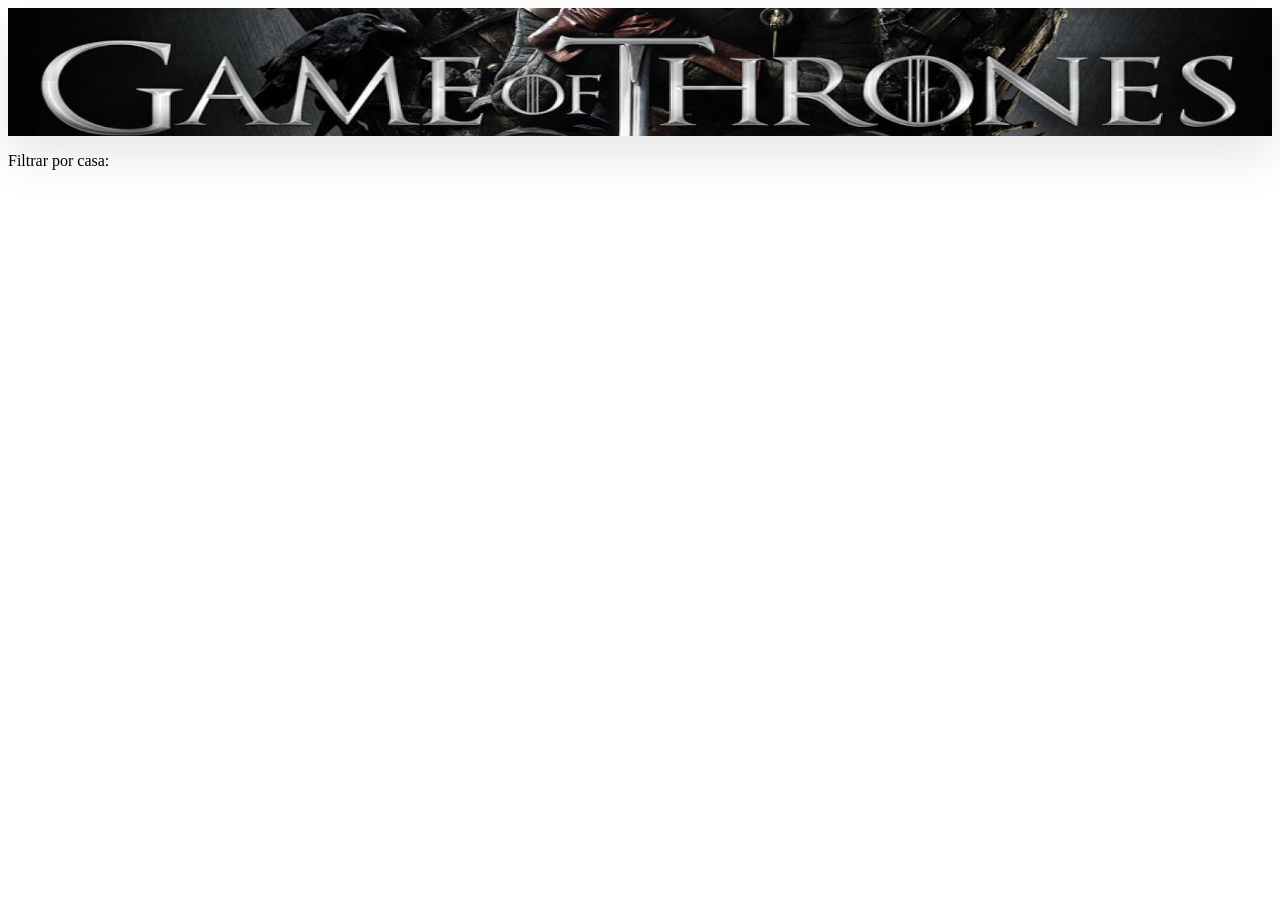
==== index.html @ 2727518a "al iniciar cargar foto y nombre de todos los personajes incluídos en la data" ====
<!DOCTYPE html>
<html lang="en">
<head>
  <meta charset="UTF-8">
  <meta name="viewport" content="width=device-width, initial-scale=1.0">
  <meta http-equiv="X-UA-Compatible" content="ie=edge">
  <title>GOT</title>
  <link rel="stylesheet" href="./assets/css/style.css">
</head>
<body>
<header></header>
  
  <!-- Primera sección donde se puede filtrar por casa -->
  <section class="container">
    <p>Filtrar por casa:</p>
    <!-- Select con opciones que se manejarán desde el DOM -->
     <!--
    <select id="house">
      <option value="0">Seleccionar...</option>
      <option value="Gryffindor">Gryffindor</option>
      <option value="Slytherin">Slytherin</option>
      <option value="Hufflepuff">Hufflepuff</option>
      <option value="Ravenclaw">Ravenclaw</option>
    </select>
  </section>-->
  
  
    
    <!-- Nuestro contenedor de la información jalada de la DATA -->
    <section id="root" class="container-fluid"></section>
    
  
    
    <!-- TEMPLATE DE COMO QUIERO QUE SE VEA -->
  
    <!--
    <section class="container-fluid">
      <div class="card">
        <div class="box">
          <div class="img">
              <img src="http://hp-api.herokuapp.com/images/harry.jpg">
          </div>
          <h2>Harry Potter
            <br>
            <span>Gryffindor</span>
          </h2>
          <p>Patronus: stag</p>
        </div>
      </div>
    </section
    -->
    
  
    <!-- jQuery para bootstrap -->
    <script src="https://code.jquery.com/jquery-3.3.1.slim.min.js" integrity="sha384-q8i/X+965DzO0rT7abK41JStQIAqVgRVzpbzo5smXKp4YfRvH+8abtTE1Pi6jizo" crossorigin="anonymous"></script>
    <!-- CDN Bootstrap -->
    <script src="https://stackpath.bootstrapcdn.com/bootstrap/4.2.1/js/bootstrap.min.js" integrity="sha384-B0UglyR+jN6CkvvICOB2joaf5I4l3gm9GU6Hc1og6Ls7i6U/mkkaduKaBhlAXv9k" crossorigin="anonymous"></script>
    <!-- Mis scripts -->
  
  <script src="./assets/data/data.js"></script>
  <script src="./assets/data/episodes.js"></script>
  <script src="./assets/js/app.js"></script>
  <script src="./assets/js/main.js"></script>
</body>
</html>
---- assets/css/style.css ----
/* Estilos tarjetas */

.container-fluid {
    display: flex;
    justify-content: center;
    flex-direction: row;
    align-content: flex-end;
    flex-wrap: wrap;
    align-items: baseline;
  }
  
  .card {
    width: 300px;
    height: 300px;
    margin: 1em;
    background:#fff;
    box-shadow: 0 20px 50px rgba(0,0,0,.1);
    border-radius: 1em;
    text-align: center;
    align-content: flex-start;
  }
  
  .card .box {
    text-align: center;
    padding: 1.25em;
    width: 100%;
  }
  .card .box .img {
    width: 100px;
    height: 120px;
    margin: 0 auto;
  }
  .card .box .img img {
    width: 100%;
    height: 100%;
  }
  .card .box h2 {
    font-size: 20px;
    color: #262626;
    margin: 1.25em auto;
  }
  .card .box h2 span {
    font-size: 16px;
    background: #685904;
    color: #fff;
    display: inline-block;
    padding: 0.25em 0.6em;
    border-radius: 5px;
  }
  .card .box p {
    color: #262626;
  }
  .card .box span {
    display: inline-flex;
  }

  /*OTROS*/
  header{
      background-image: url(../imagenes/game.jpg);
     
        height: 10vw;
        width: 100%;  
        
        background-size: 100% 100%;
        background-repeat: no-repeat;
        box-shadow: 0 20px 50px rgba(0,0,0,.1);
        
      }
  }
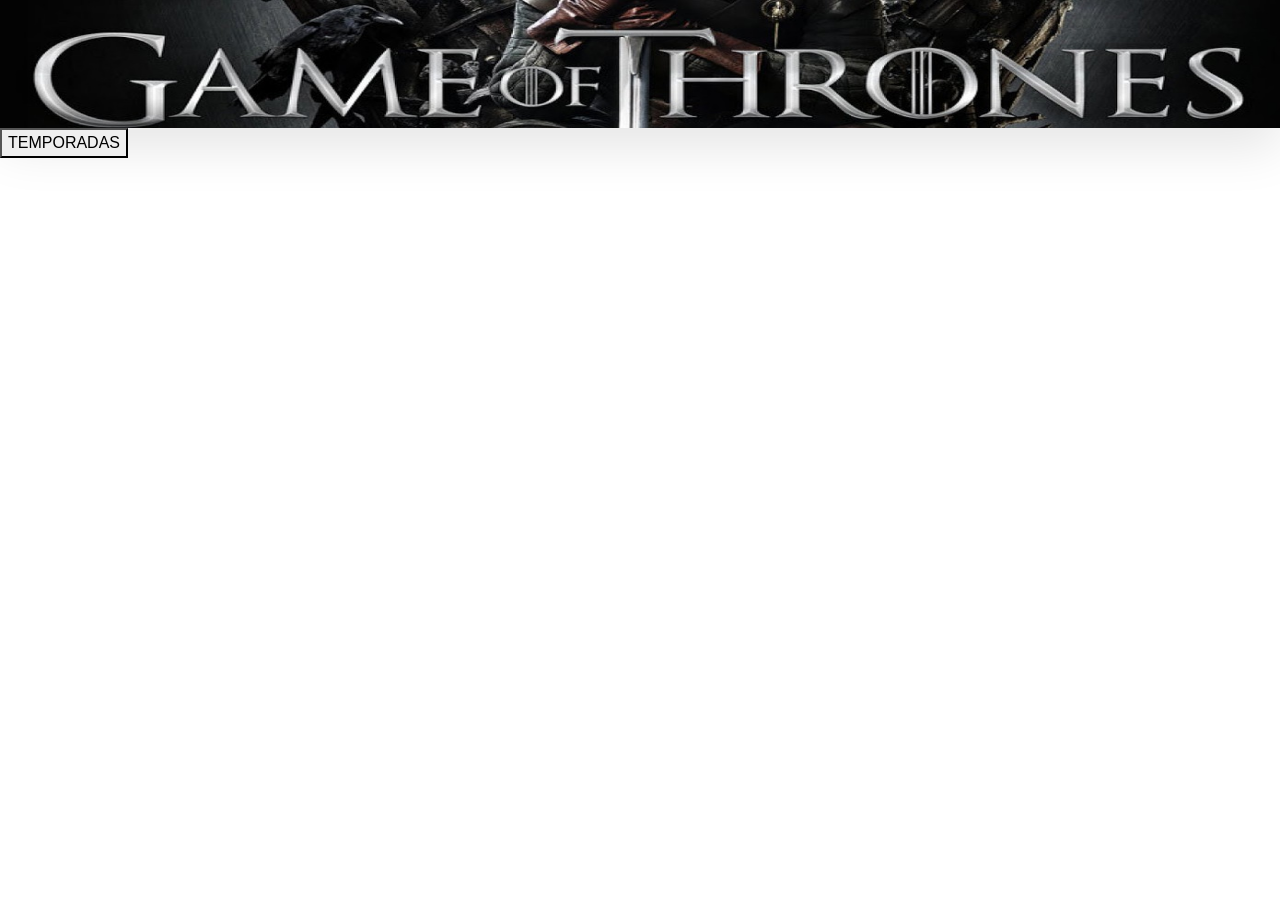
==== commit d55cc964: "agregando botones para temporadas" ====
--- a/index.html
+++ b/index.html
@@ -5,22 +5,54 @@
   <meta name="viewport" content="width=device-width, initial-scale=1.0">
   <meta http-equiv="X-UA-Compatible" content="ie=edge">
   <title>GOT</title>
+  <link rel="stylesheet" href="https://stackpath.bootstrapcdn.com/bootstrap/4.2.1/css/bootstrap.min.css" integrity="sha384-GJzZqFGwb1QTTN6wy59ffF1BuGJpLSa9DkKMp0DgiMDm4iYMj70gZWKYbI706tWS" crossorigin="anonymous">
+
   <link rel="stylesheet" href="./assets/css/style.css">
 </head>
 <body>
 <header></header>
   
+ 
+<button id="seasons">TEMPORADAS</button>
+
+<section id="season" class="season">
+  <!-- <nav  aria-label="..."> -->
+      <div class="button-group justify-content-center btn">
+        <button id="season1 " class="btn btn-primary" data-value="season1">Temporada 1</button>
+        <button id="season2" class="btn" data-value="season2">Temporada 2</button>
+        <button id="season3" class="btn" data-value="season3">Temporada 3</button>
+        <button id="season4" class="btn" data-value="season4">Temporada 4</button>
+        <button id="season5" class="btn" data-value="season5">Temporada 5</button>
+        <button id="season6" class="btn" data-value="season6">Temporada 6</button>
+        <button id="season7" class="btn" data-value="season7">Temporada 7</button>
+        <button id="season8" class="btn" data-value="season8">Temporada 8</button>
+      </div>
+    <!-- </nav> -->
+    
+ </section>
+
   <!-- Primera sección donde se puede filtrar por casa -->
-  <section class="container">
-    <p>Filtrar por casa:</p>
+  <section id="container" class="container">
+  
+  
+
     <!-- Select con opciones que se manejarán desde el DOM -->
      <!--
+        <p>Filtrar por casa:</p>
     <select id="house">
       <option value="0">Seleccionar...</option>
       <option value="Gryffindor">Gryffindor</option>
       <option value="Slytherin">Slytherin</option>
       <option value="Hufflepuff">Hufflepuff</option>
       <option value="Ravenclaw">Ravenclaw</option>
+      <option value="season1">Temporada 1</option>
+              <option value="season2">Temporada 2</option>
+              <option value="season3">Temporada 3</option>
+              <option value="season4">Temporada 4</option>
+              <option value="season5">Temporada 5</option>
+              <option value="season6">Temporada 6</option>
+              <option value="season7">Temporada 7</option>
+              <option value="season8">Temporada 8</option>
     </select>
   </section>-->
   
--- a/assets/css/style.css
+++ b/assets/css/style.css
@@ -13,7 +13,7 @@
     width: 300px;
     height: 300px;
     margin: 1em;
-    background:#fff;
+    background:rgb(255, 255, 255);
     box-shadow: 0 20px 50px rgba(0,0,0,.1);
     border-radius: 1em;
     text-align: center;
@@ -66,5 +66,14 @@
         box-shadow: 0 20px 50px rgba(0,0,0,.1);
         
       }
-  }
+      .btn{
+        border: 1px solid gray;
+    
+    }
+
+    .season{
+        display: none;
+    }
+
+    
   
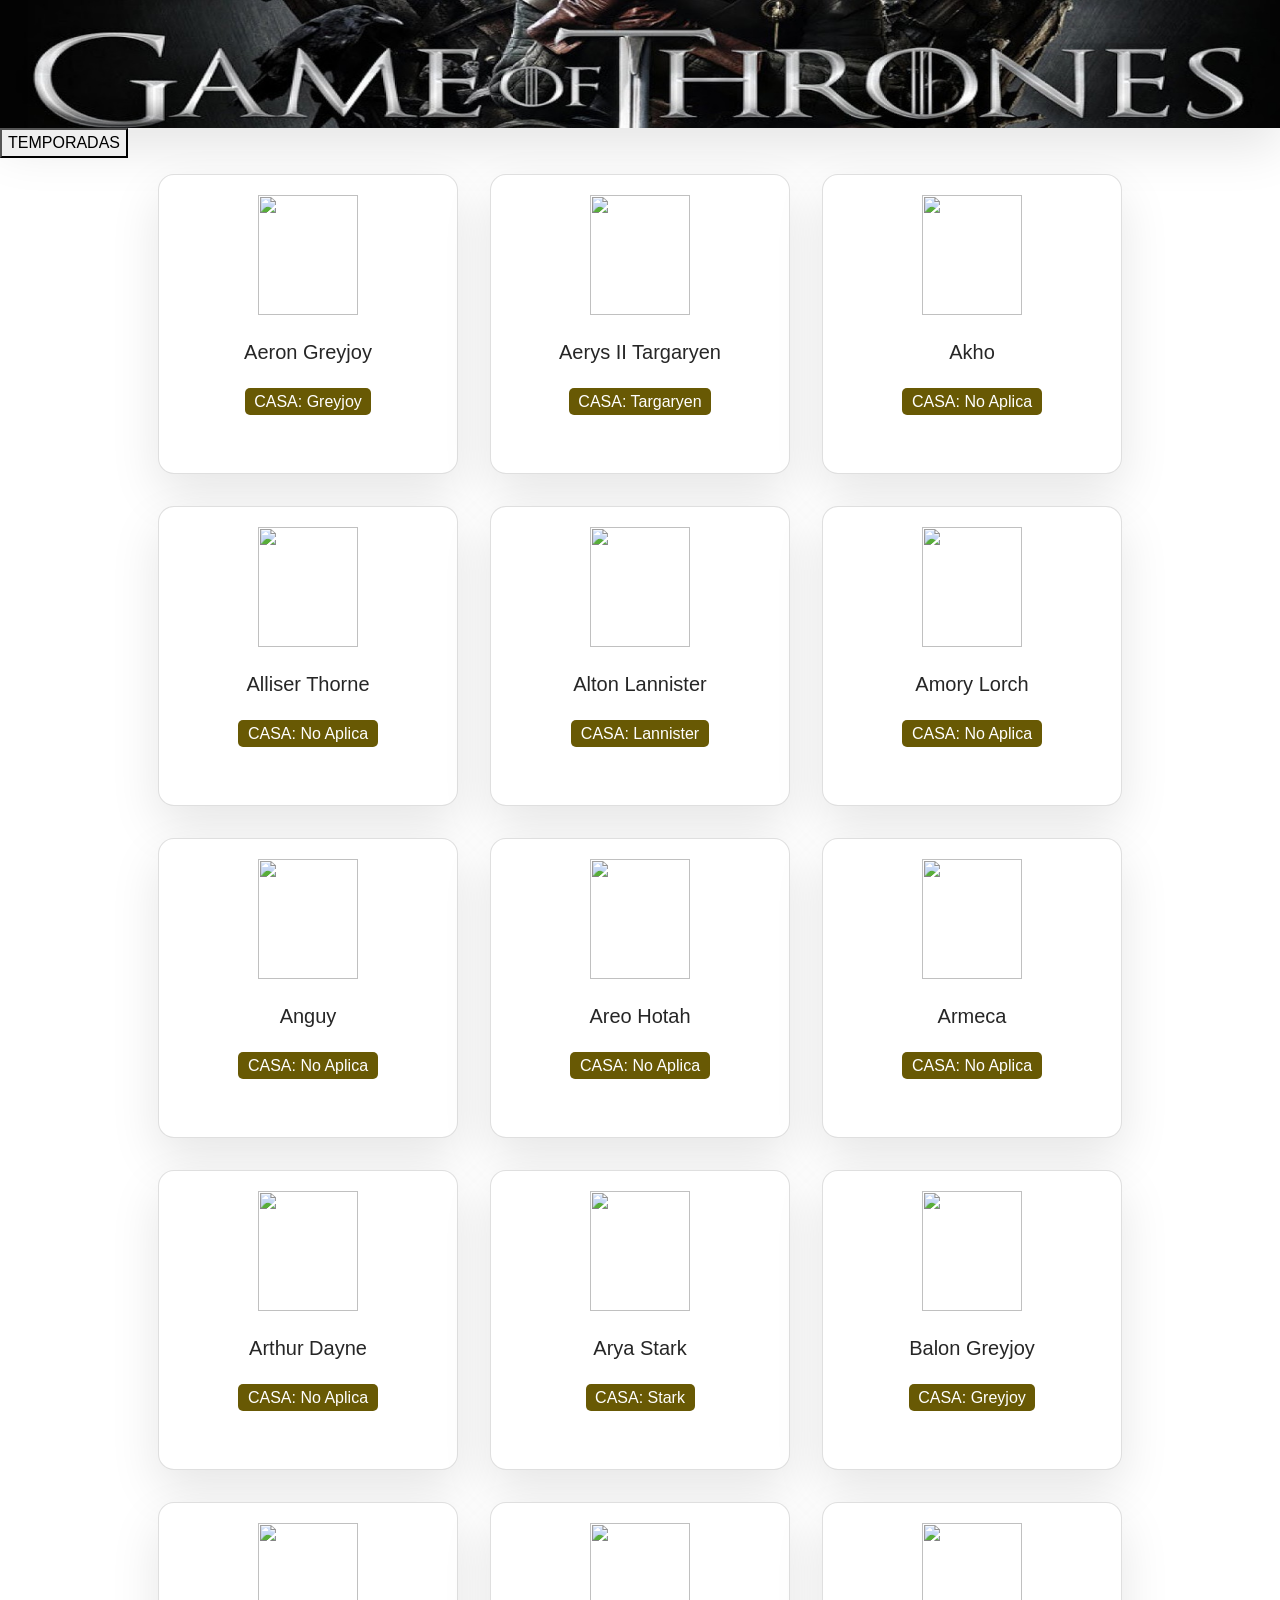
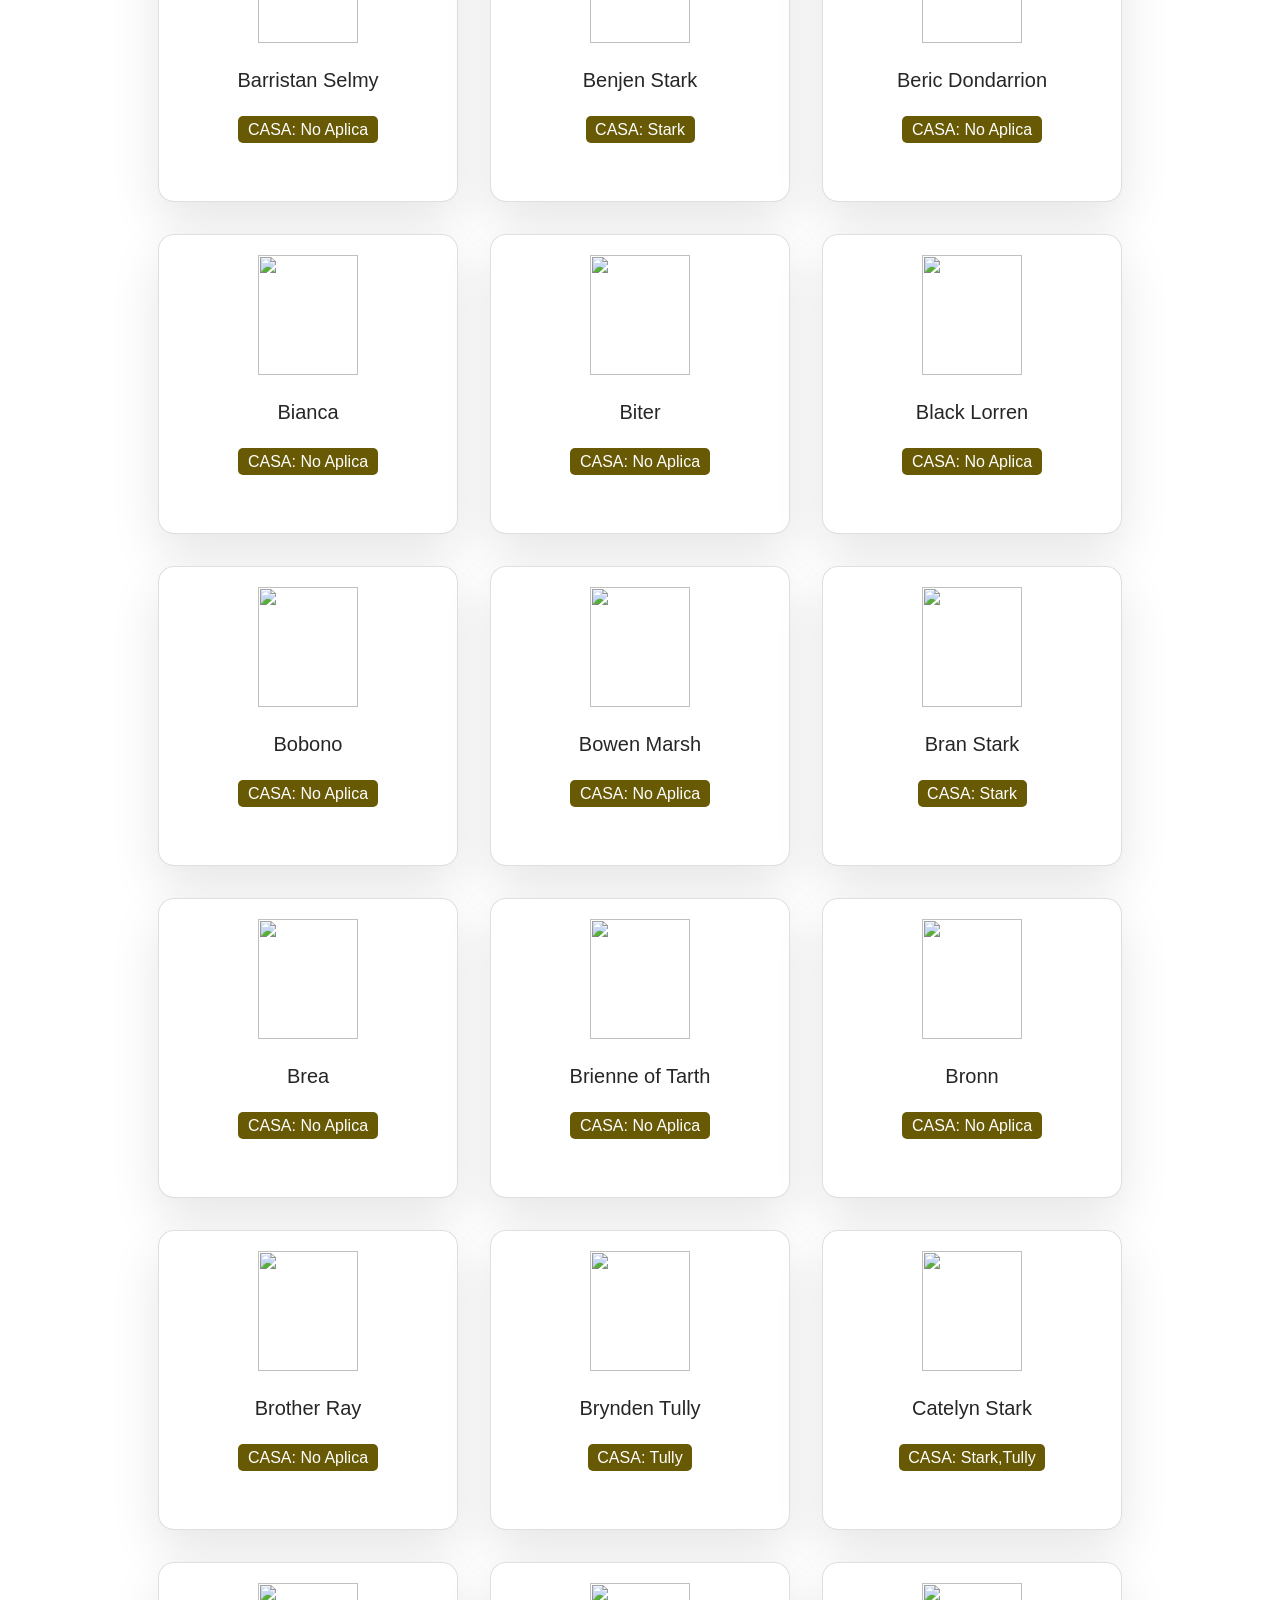
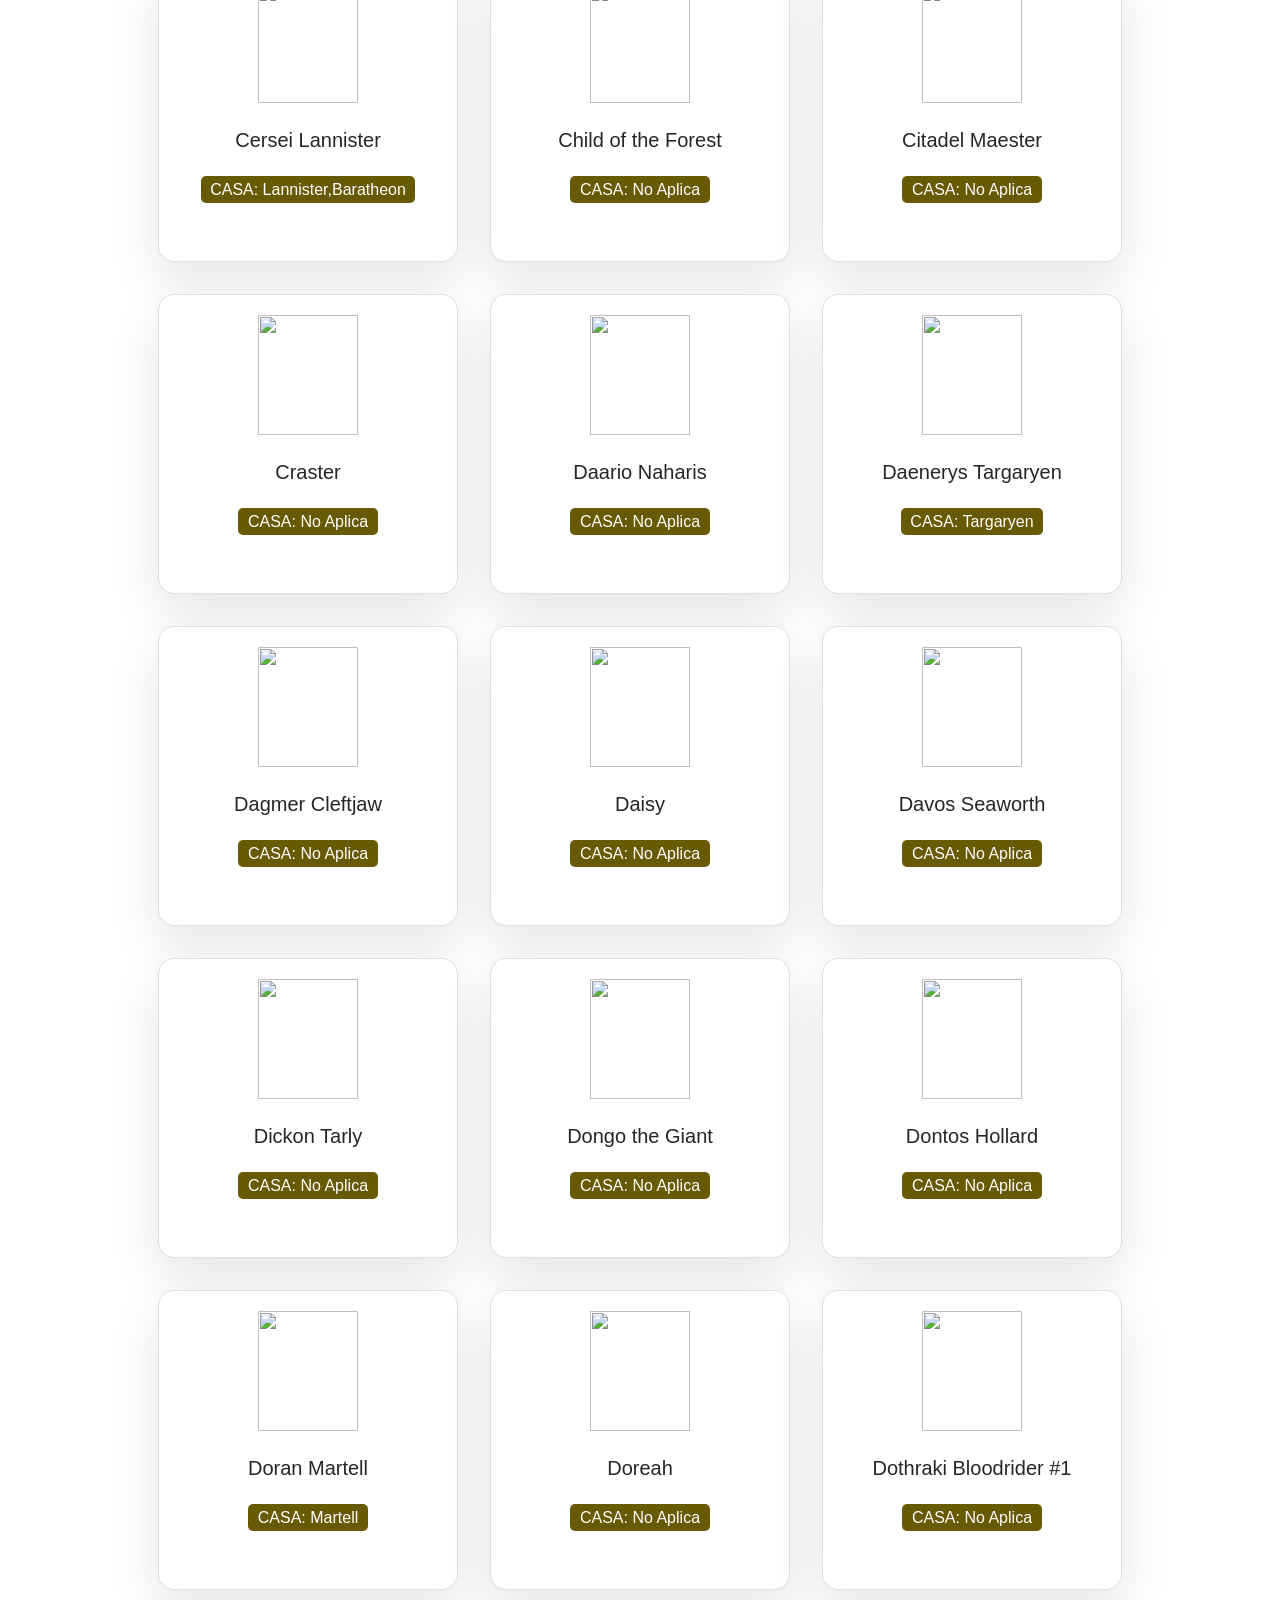
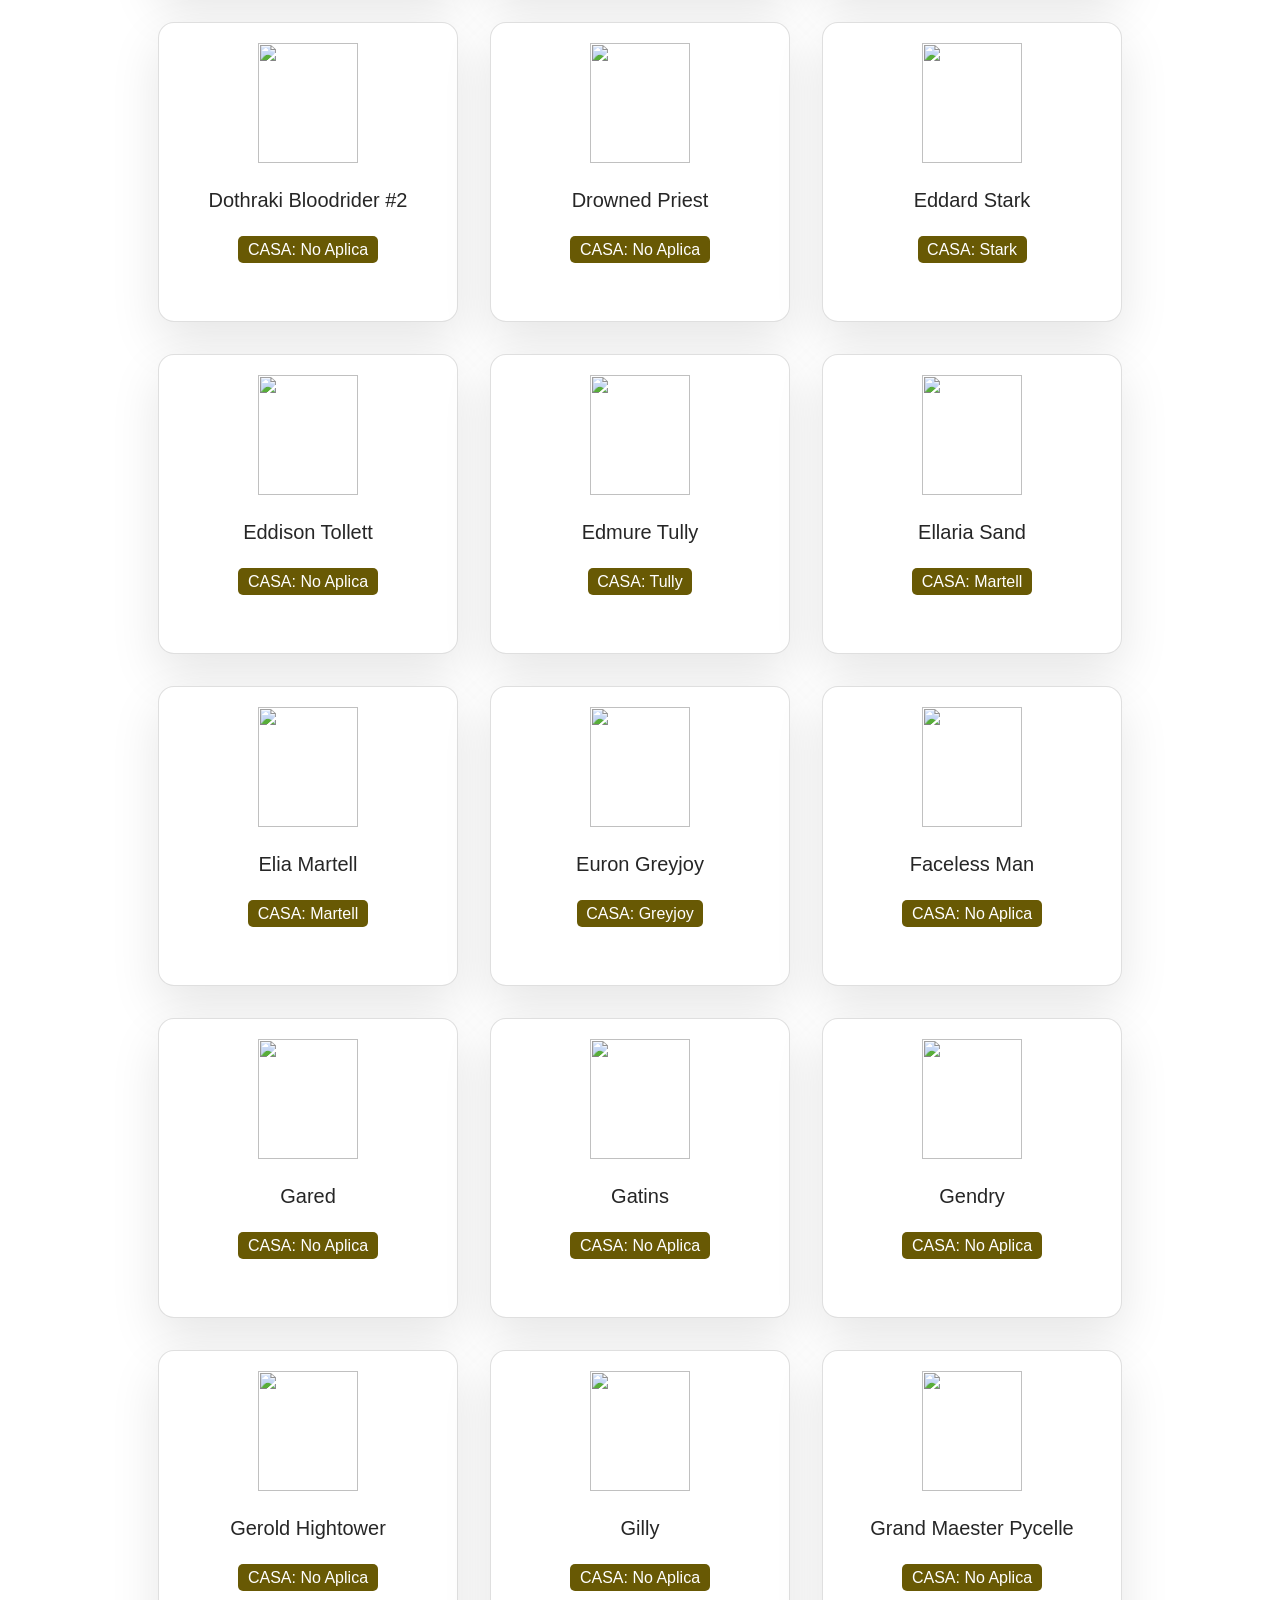
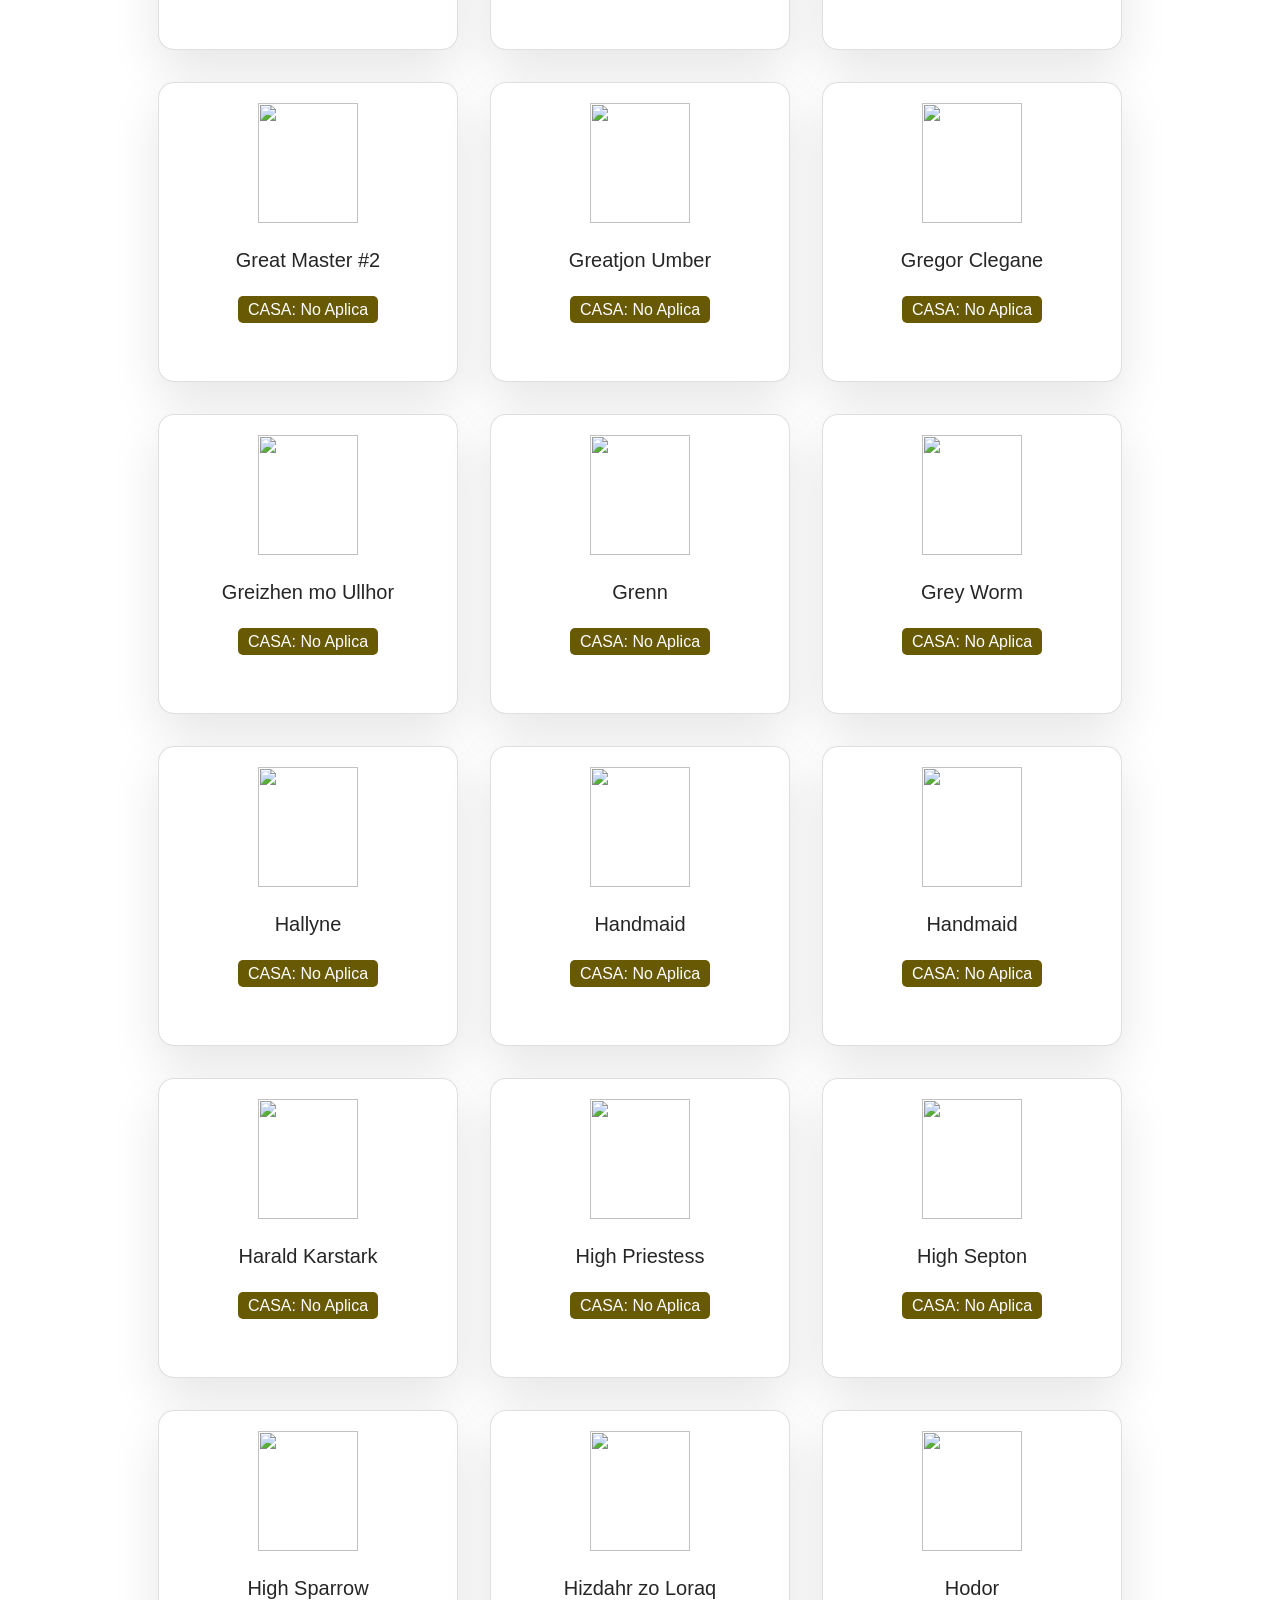
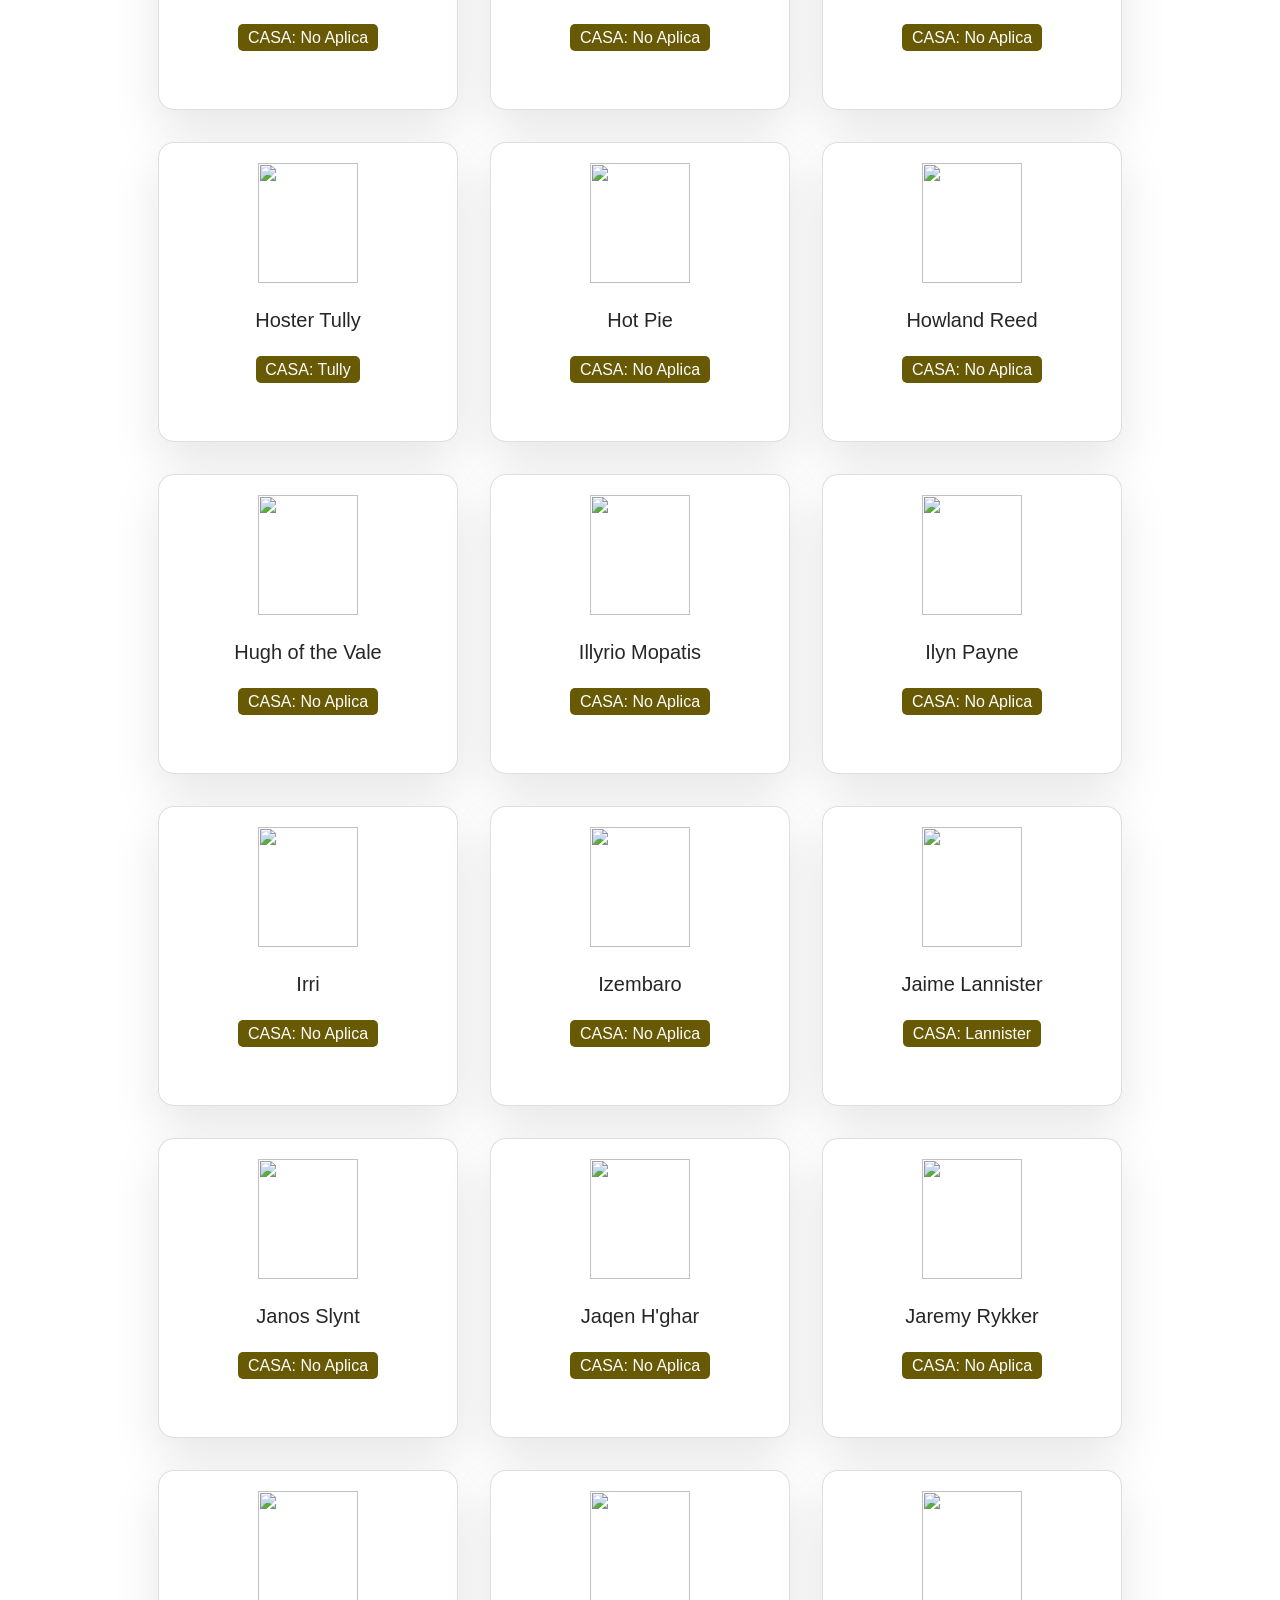
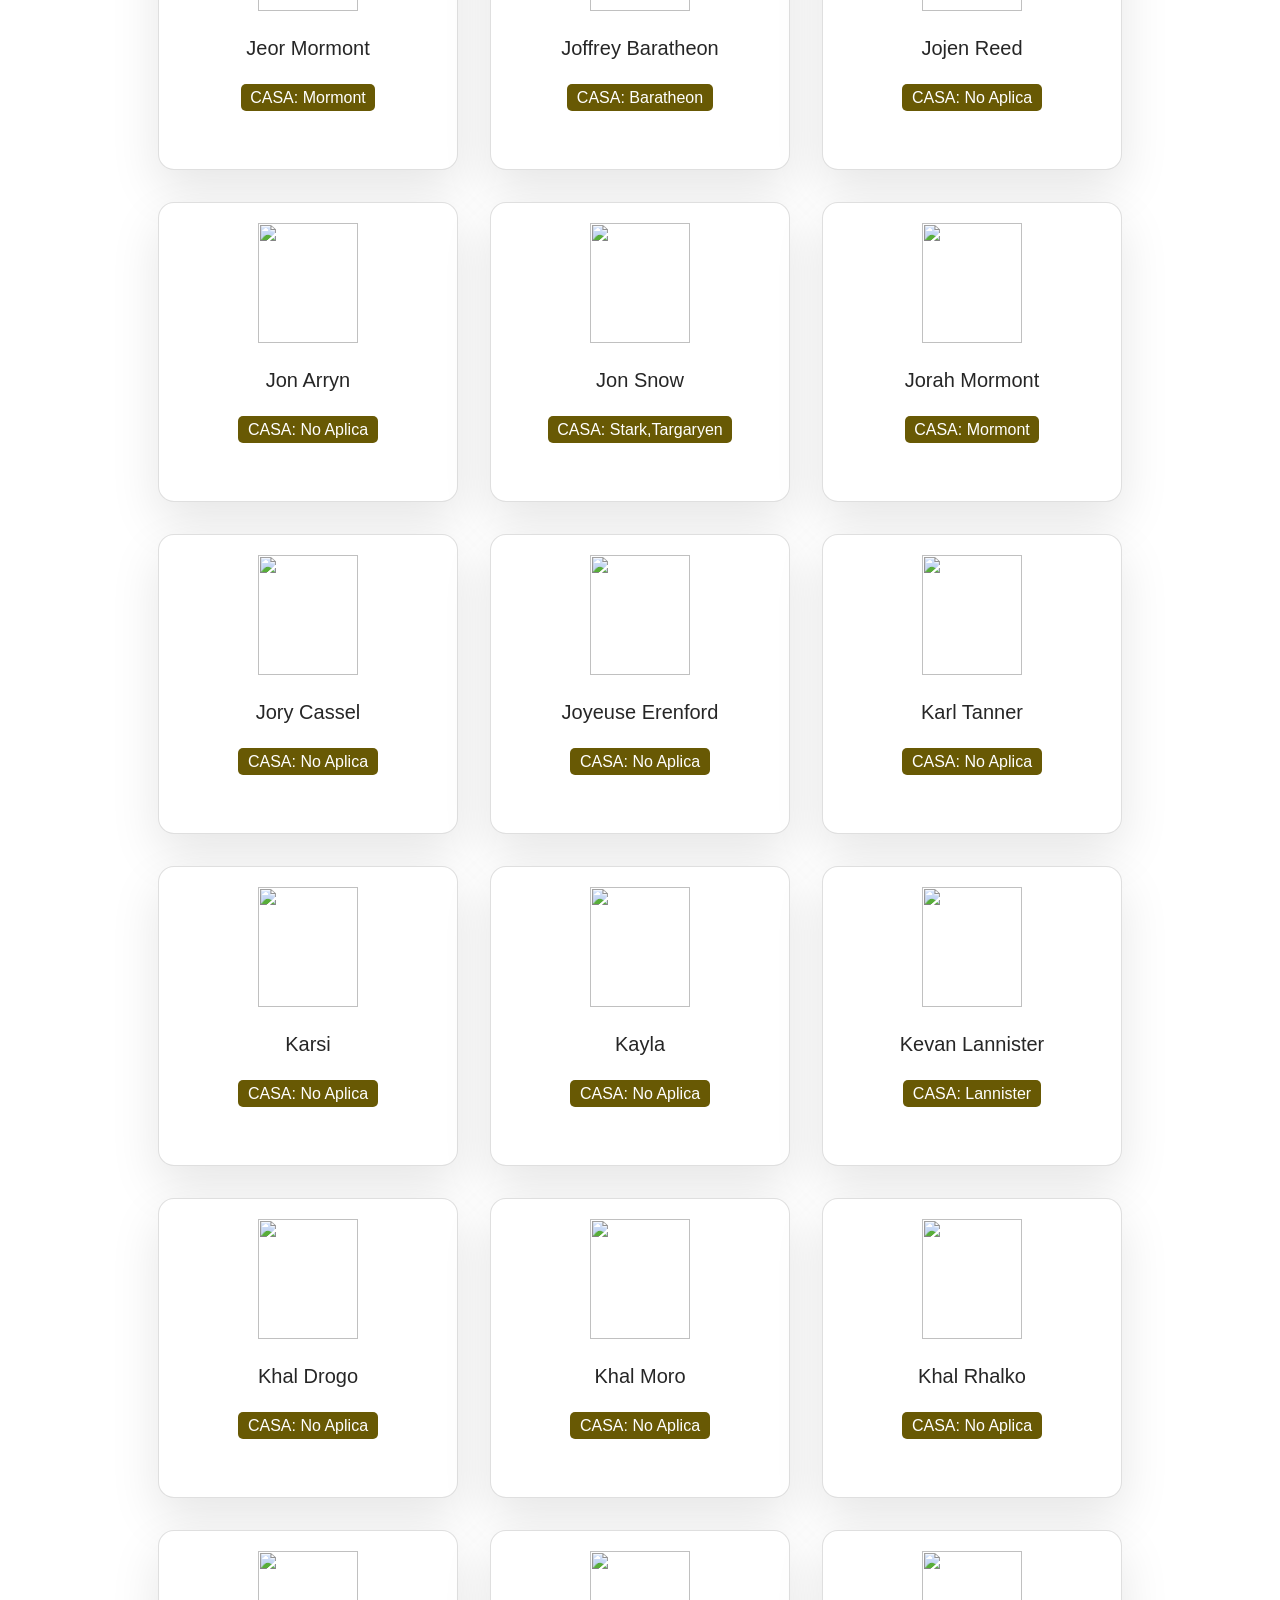
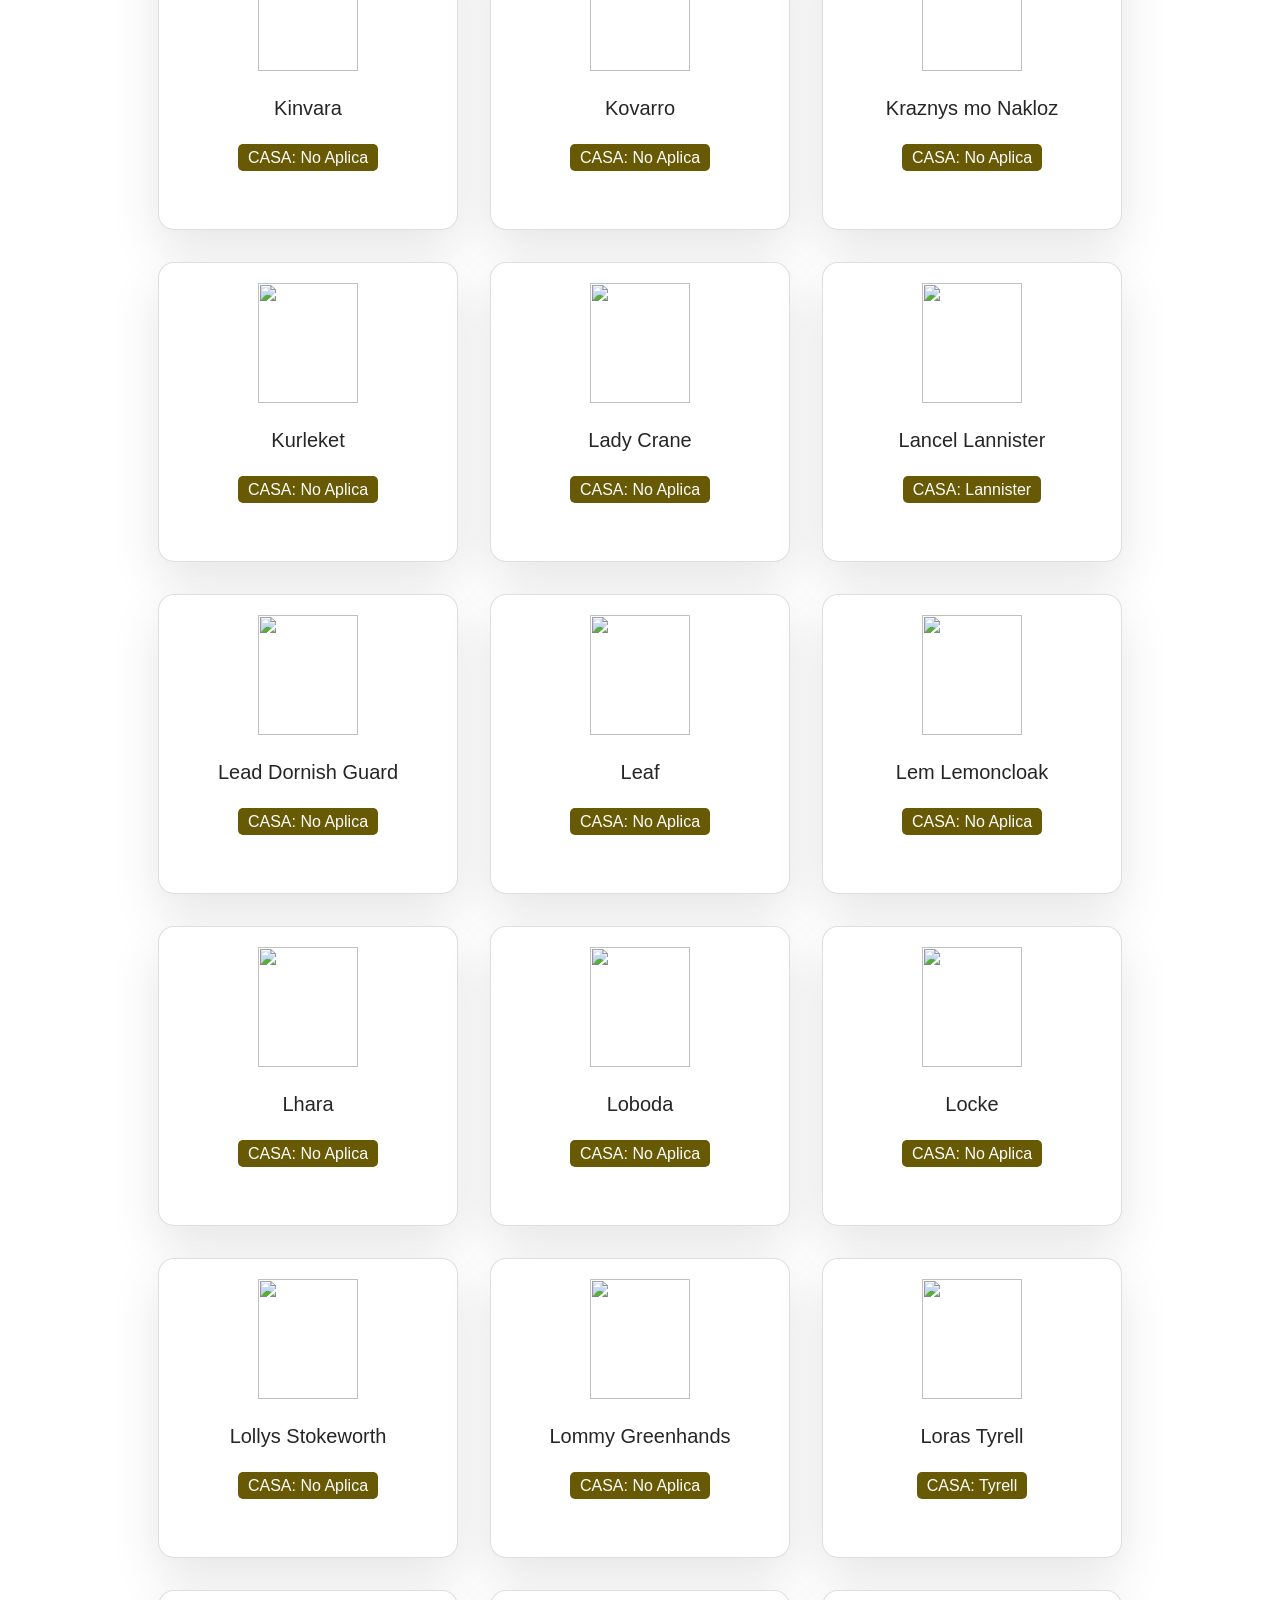
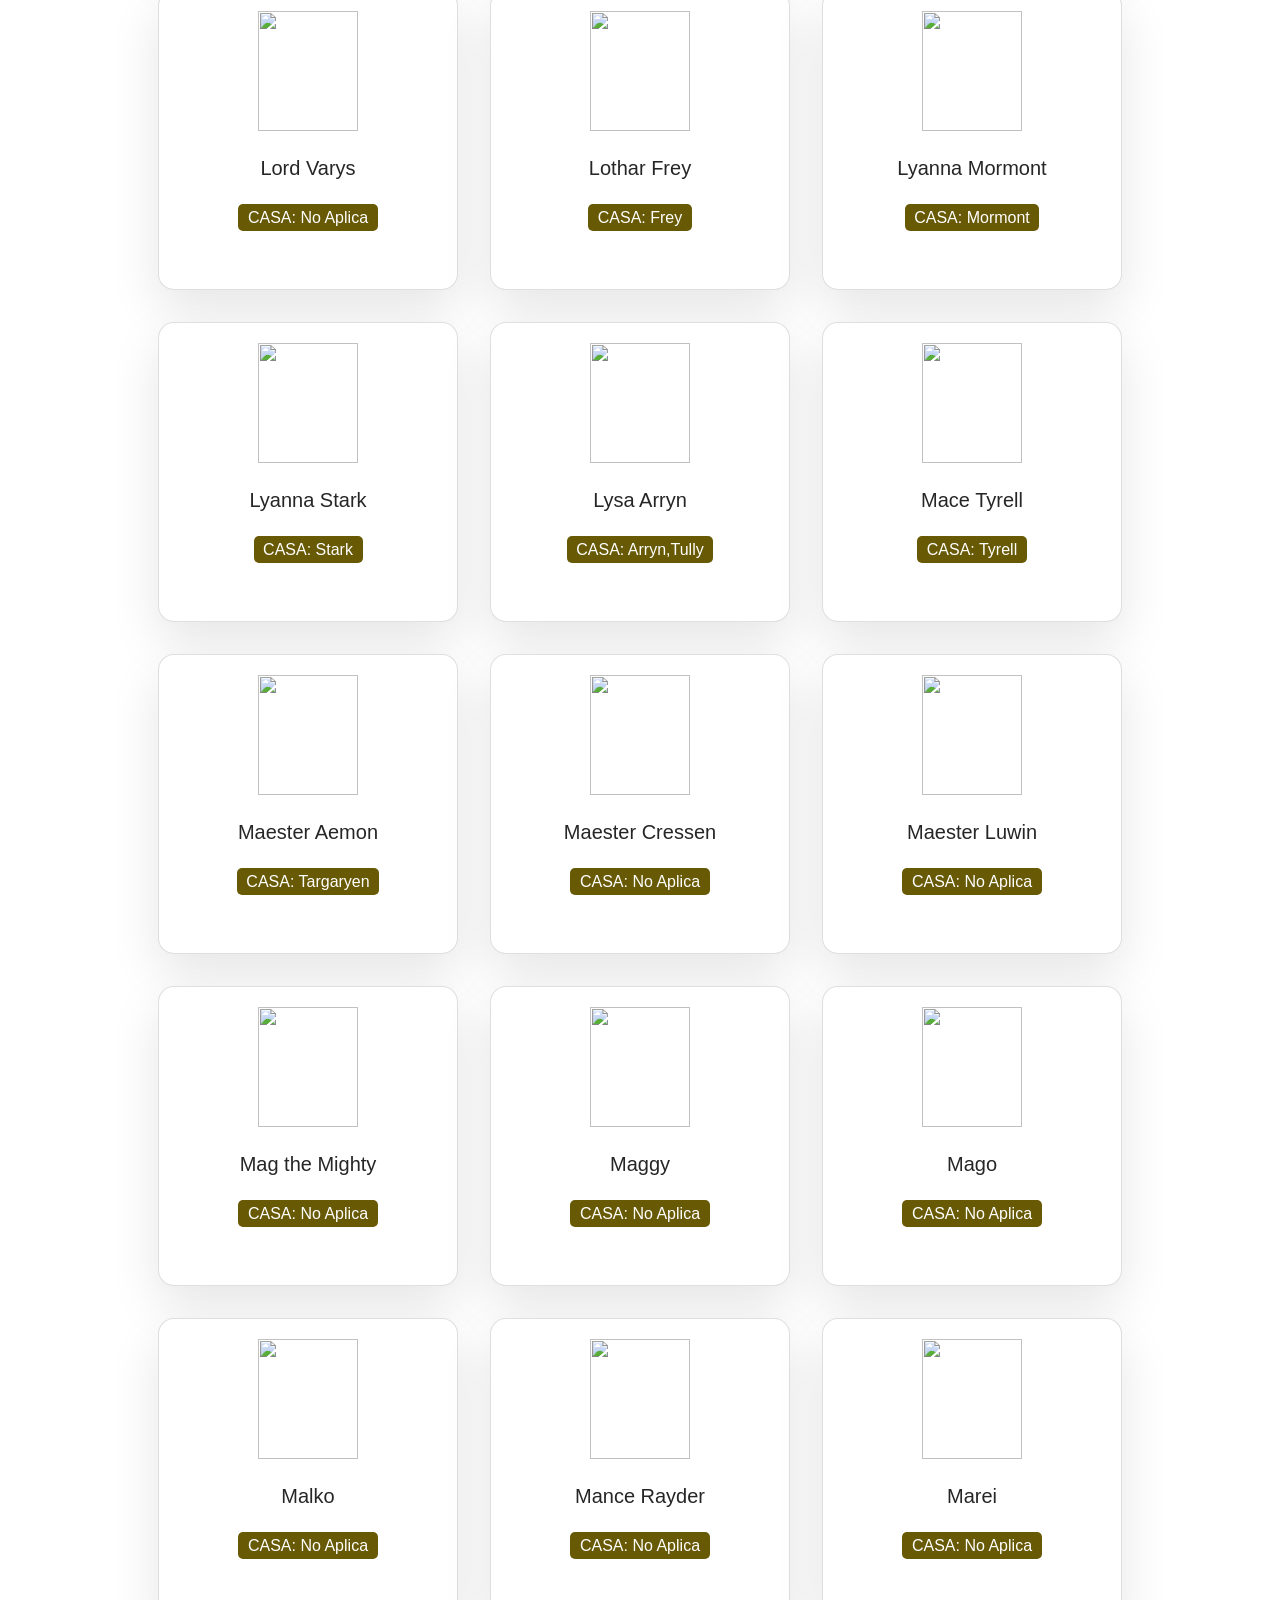
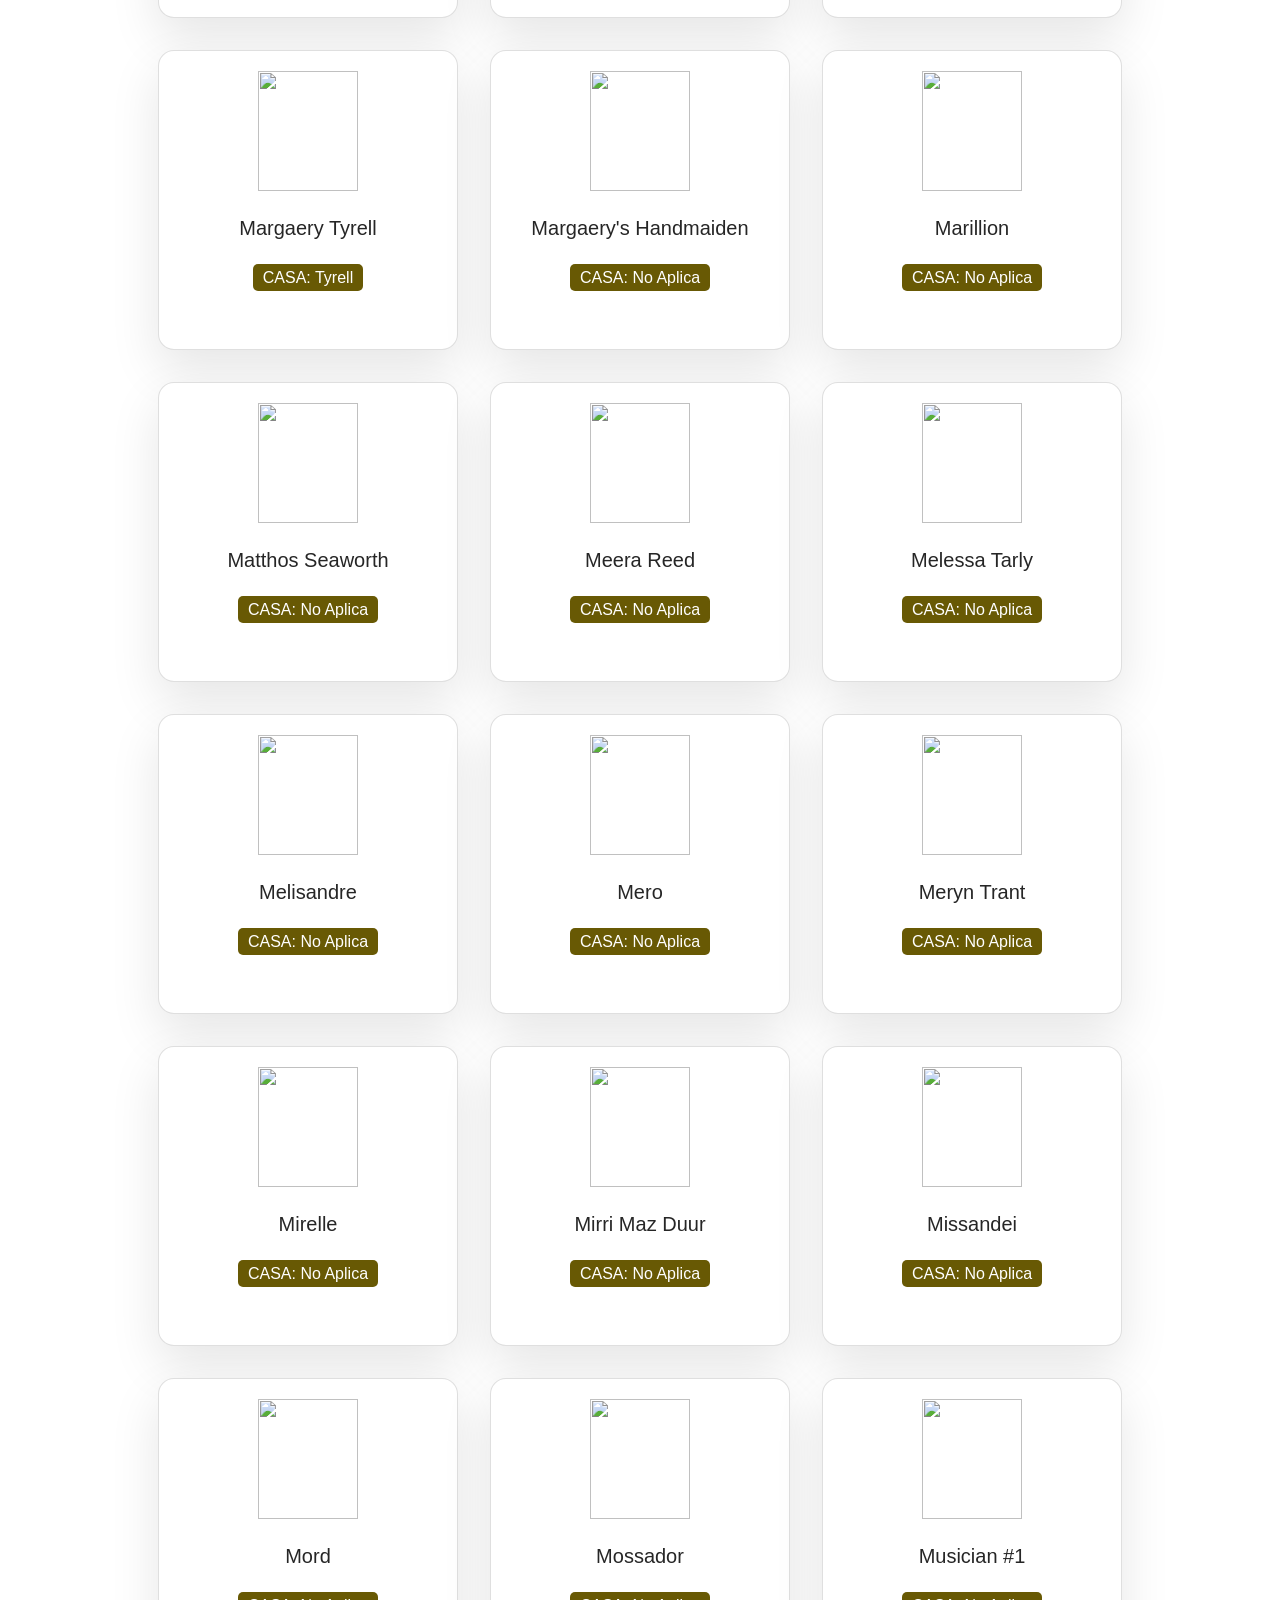
==== commit 22c61d6a: "ver episodios con datos de titulo, nro capitulo y temporada, descripcion, ocultar personajes, añadir" ====
--- a/index.html
+++ b/index.html
@@ -60,7 +60,7 @@
     
     <!-- Nuestro contenedor de la información jalada de la DATA -->
     <section id="root" class="container-fluid"></section>
-    
+    <section id="rootEpisodes" class="rootEpisodes"></section>
   
     
     <!-- TEMPLATE DE COMO QUIERO QUE SE VEA -->
@@ -93,5 +93,6 @@
   <script src="./assets/data/episodes.js"></script>
   <script src="./assets/js/app.js"></script>
   <script src="./assets/js/main.js"></script>
+  <script src="./assets/js/mainEpisodes.js"></script>
 </body>
 </html>
--- a/assets/css/style.css
+++ b/assets/css/style.css
@@ -75,5 +75,19 @@
         display: none;
     }
 
+    .rootEpisodes{
+        display: none;        
+    }
+
+    .cardEpisodes{
+      
+    margin: 1em;
+    background:rgb(255, 255, 255);
+    box-shadow: 0 20px 50px rgba(0,0,0,.1);
+    border-radius: 1em;
+    text-align: center;
+    align-content: flex-start;
+    }
+
     
   
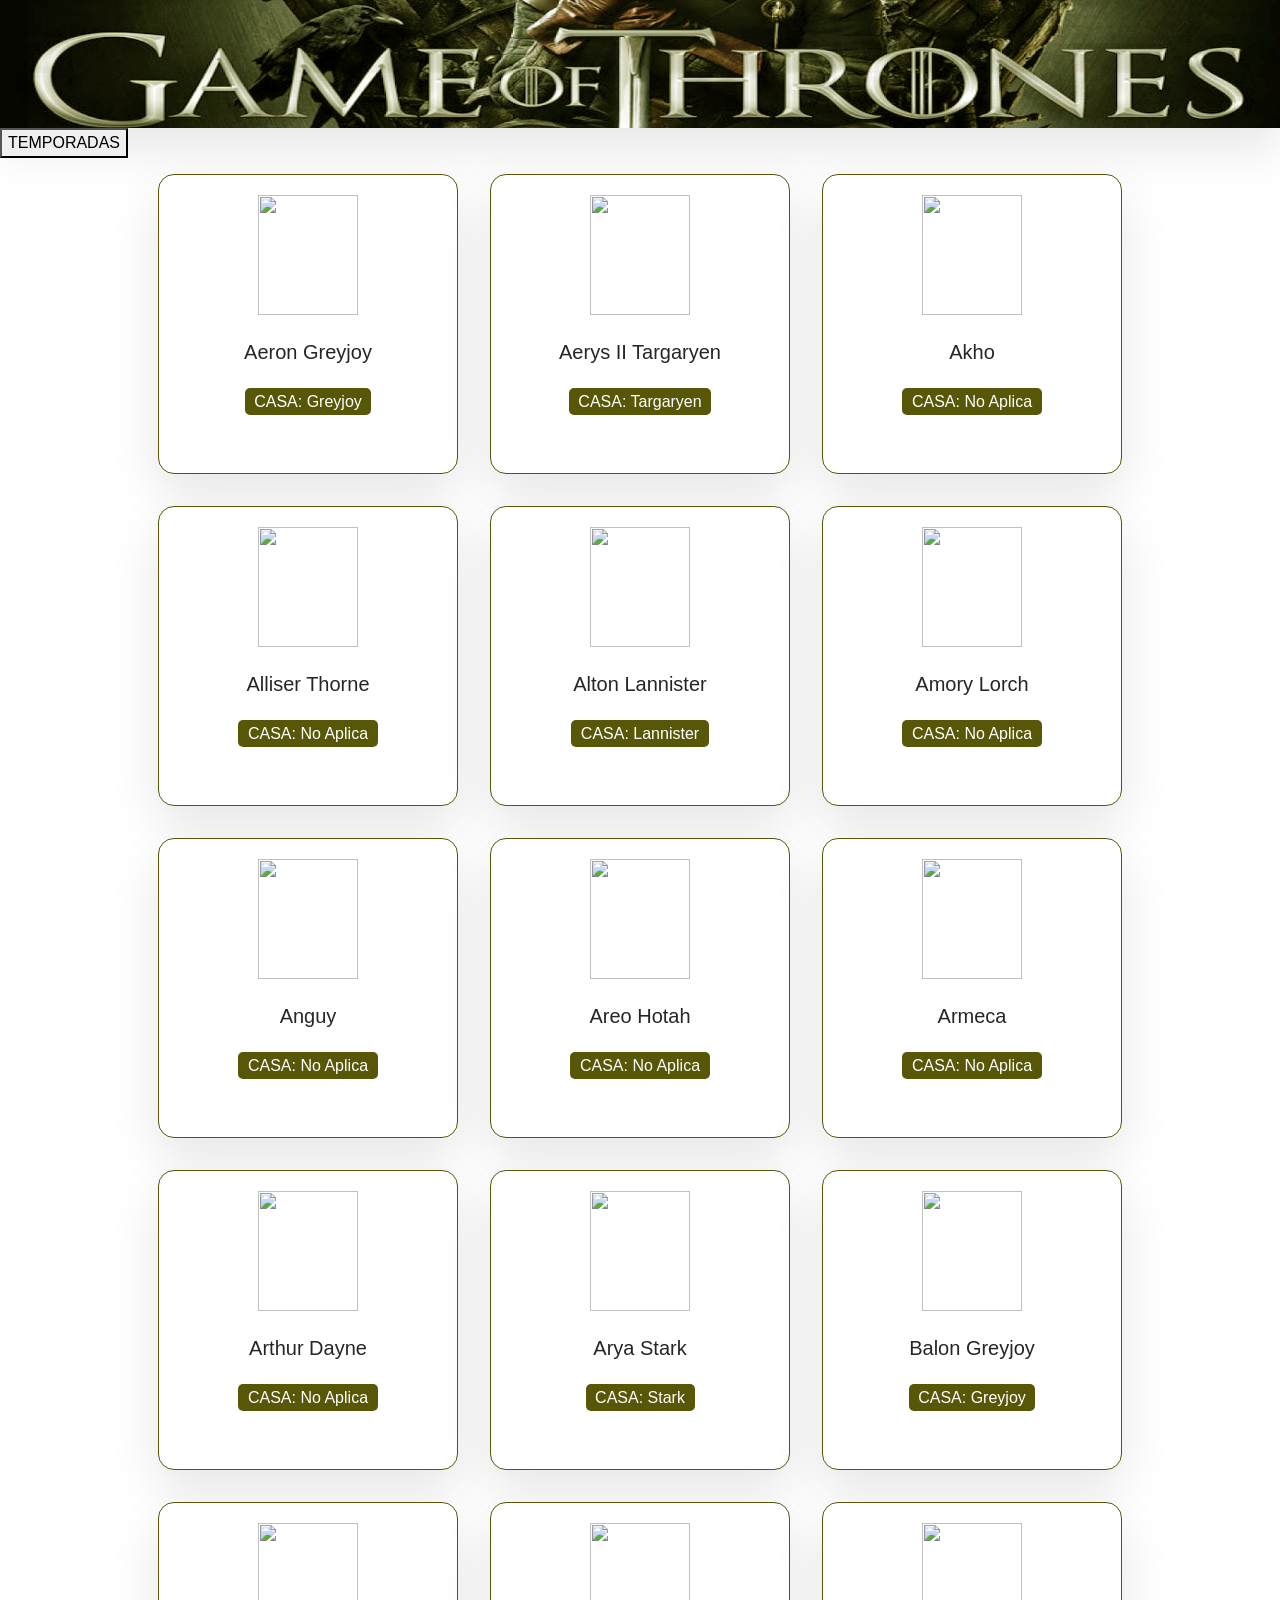
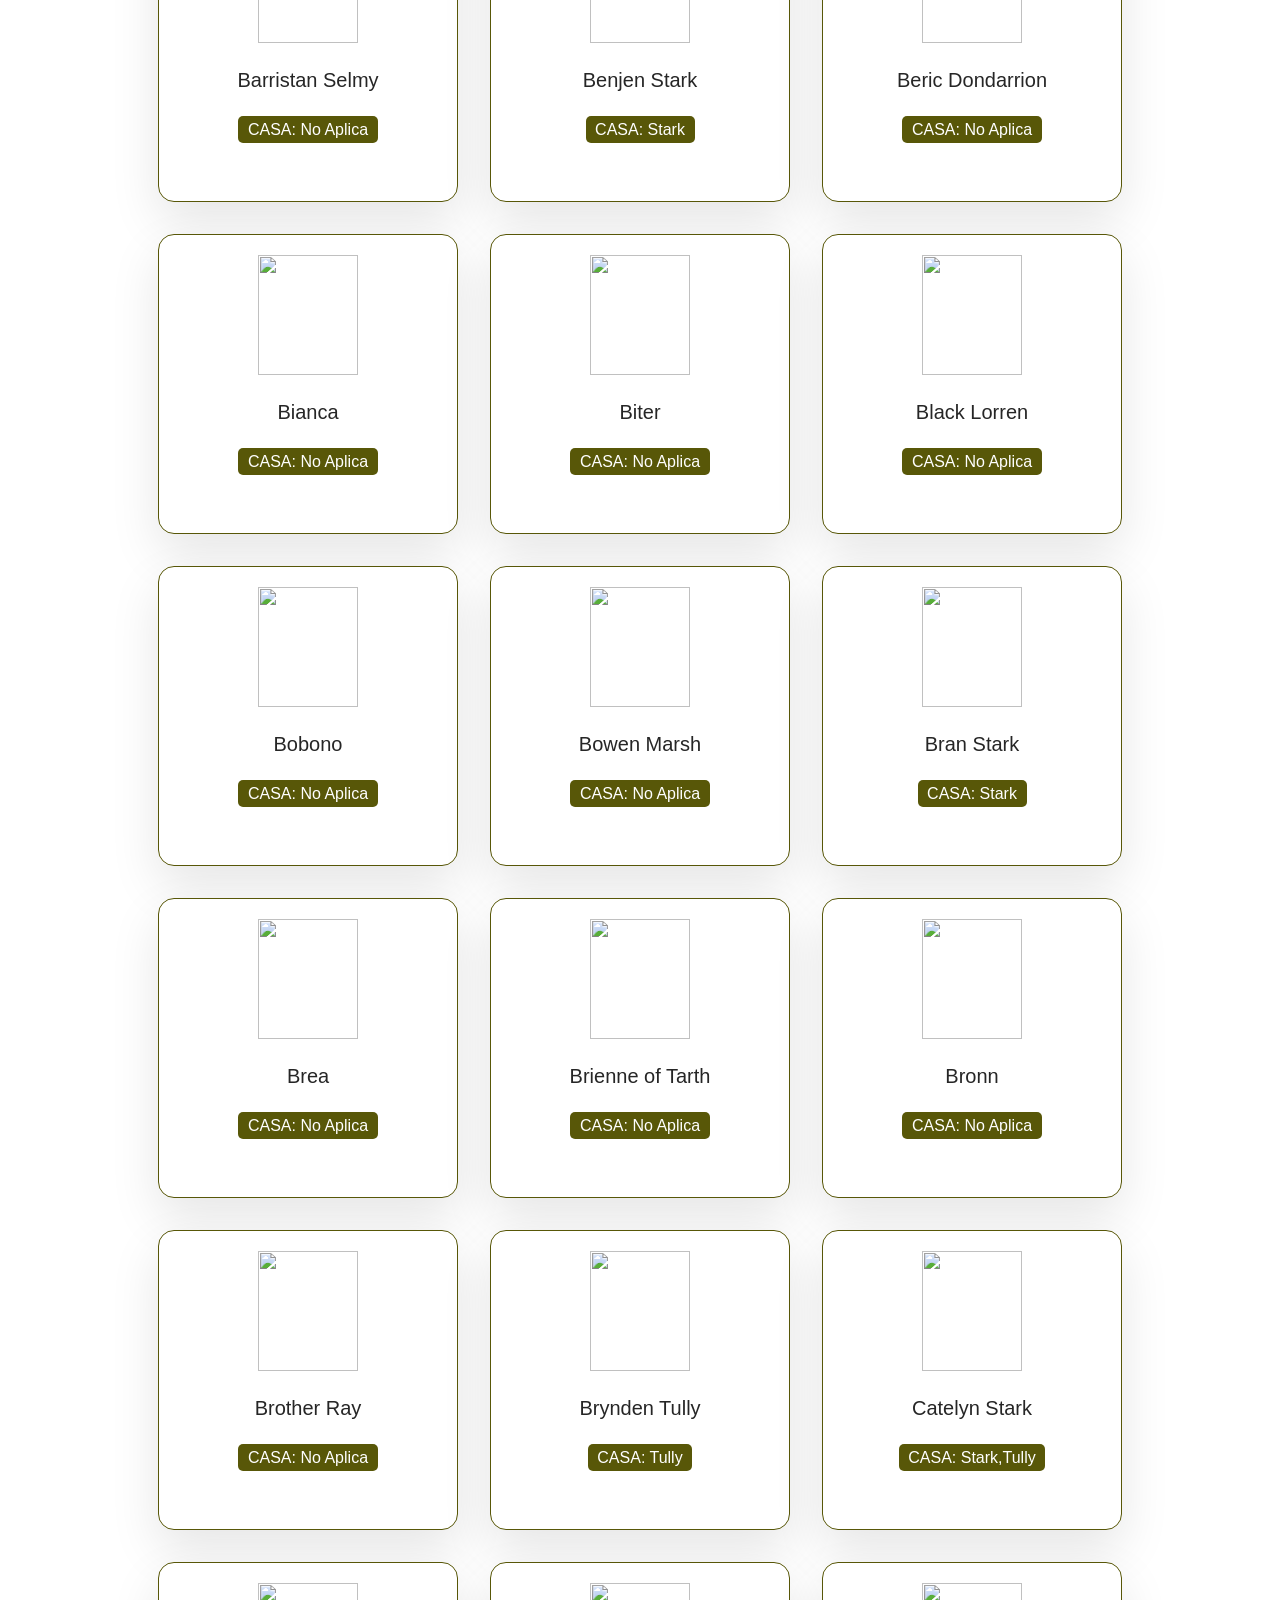
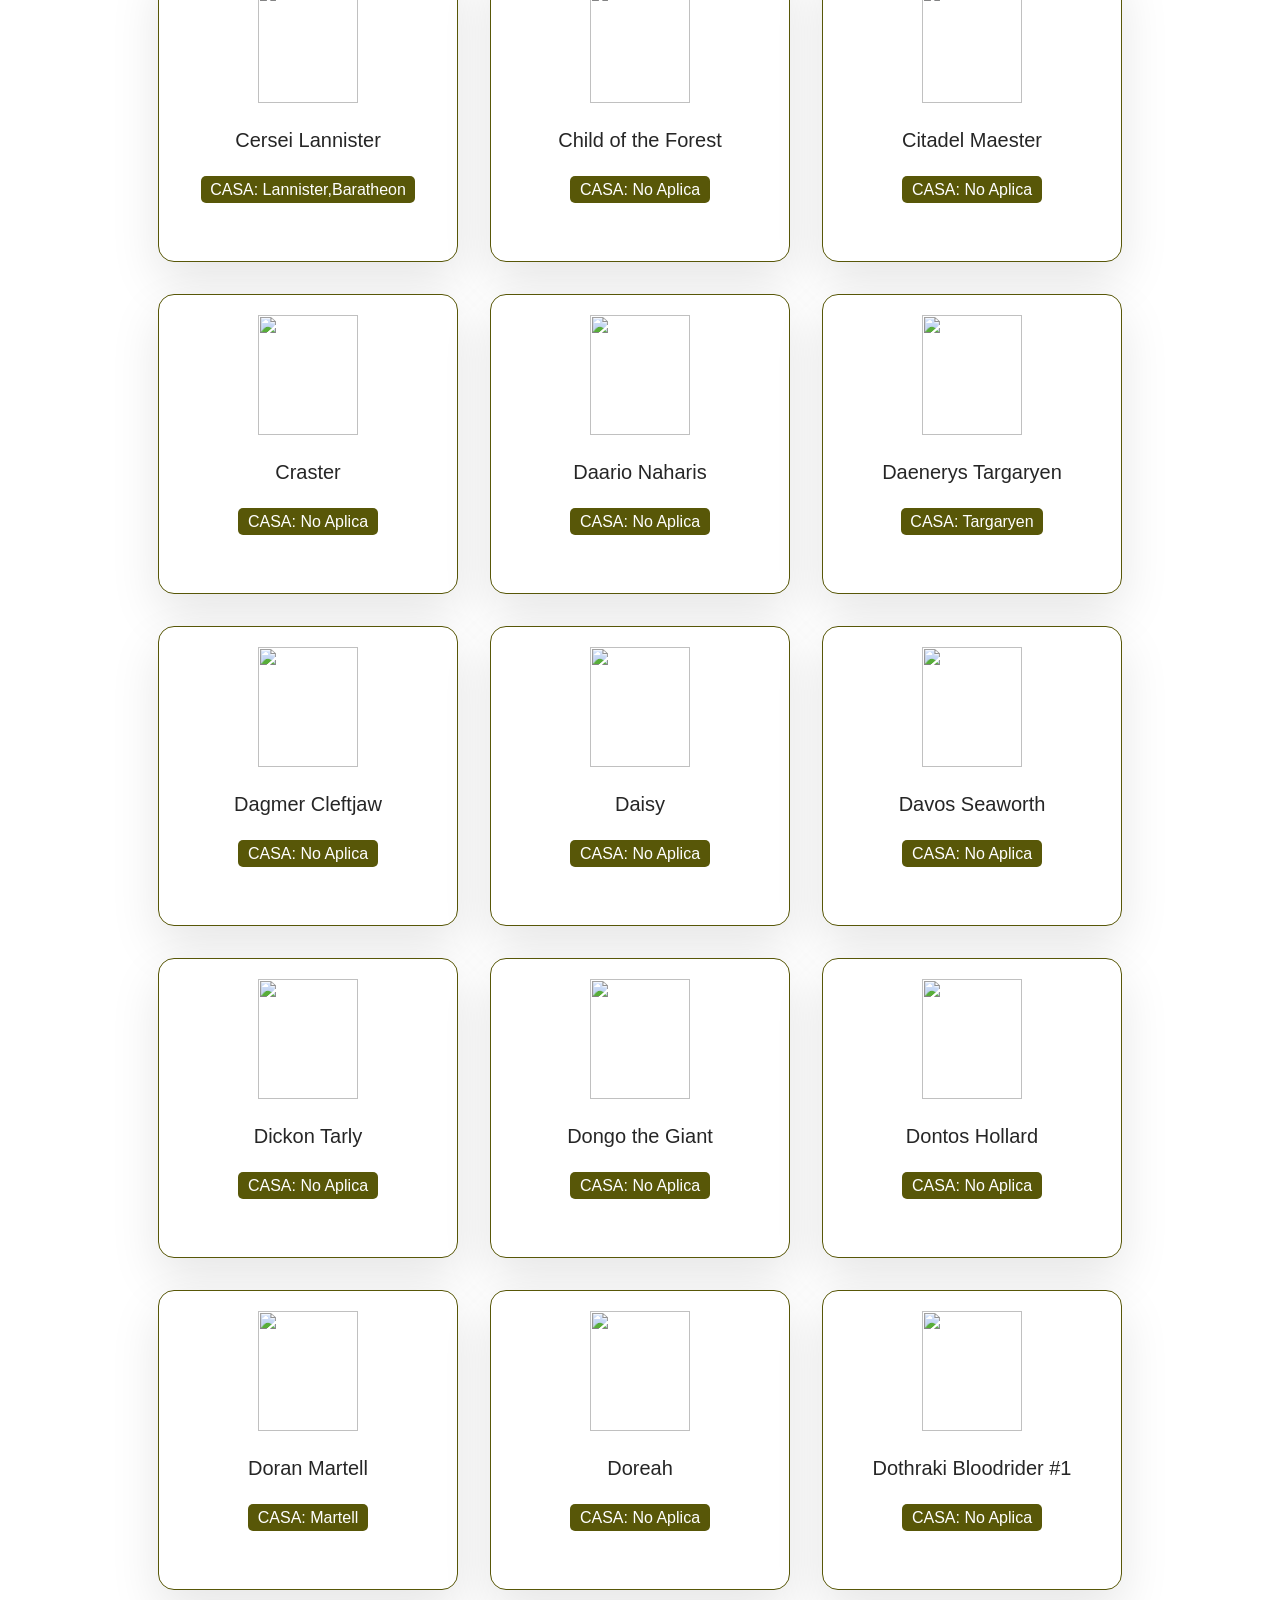
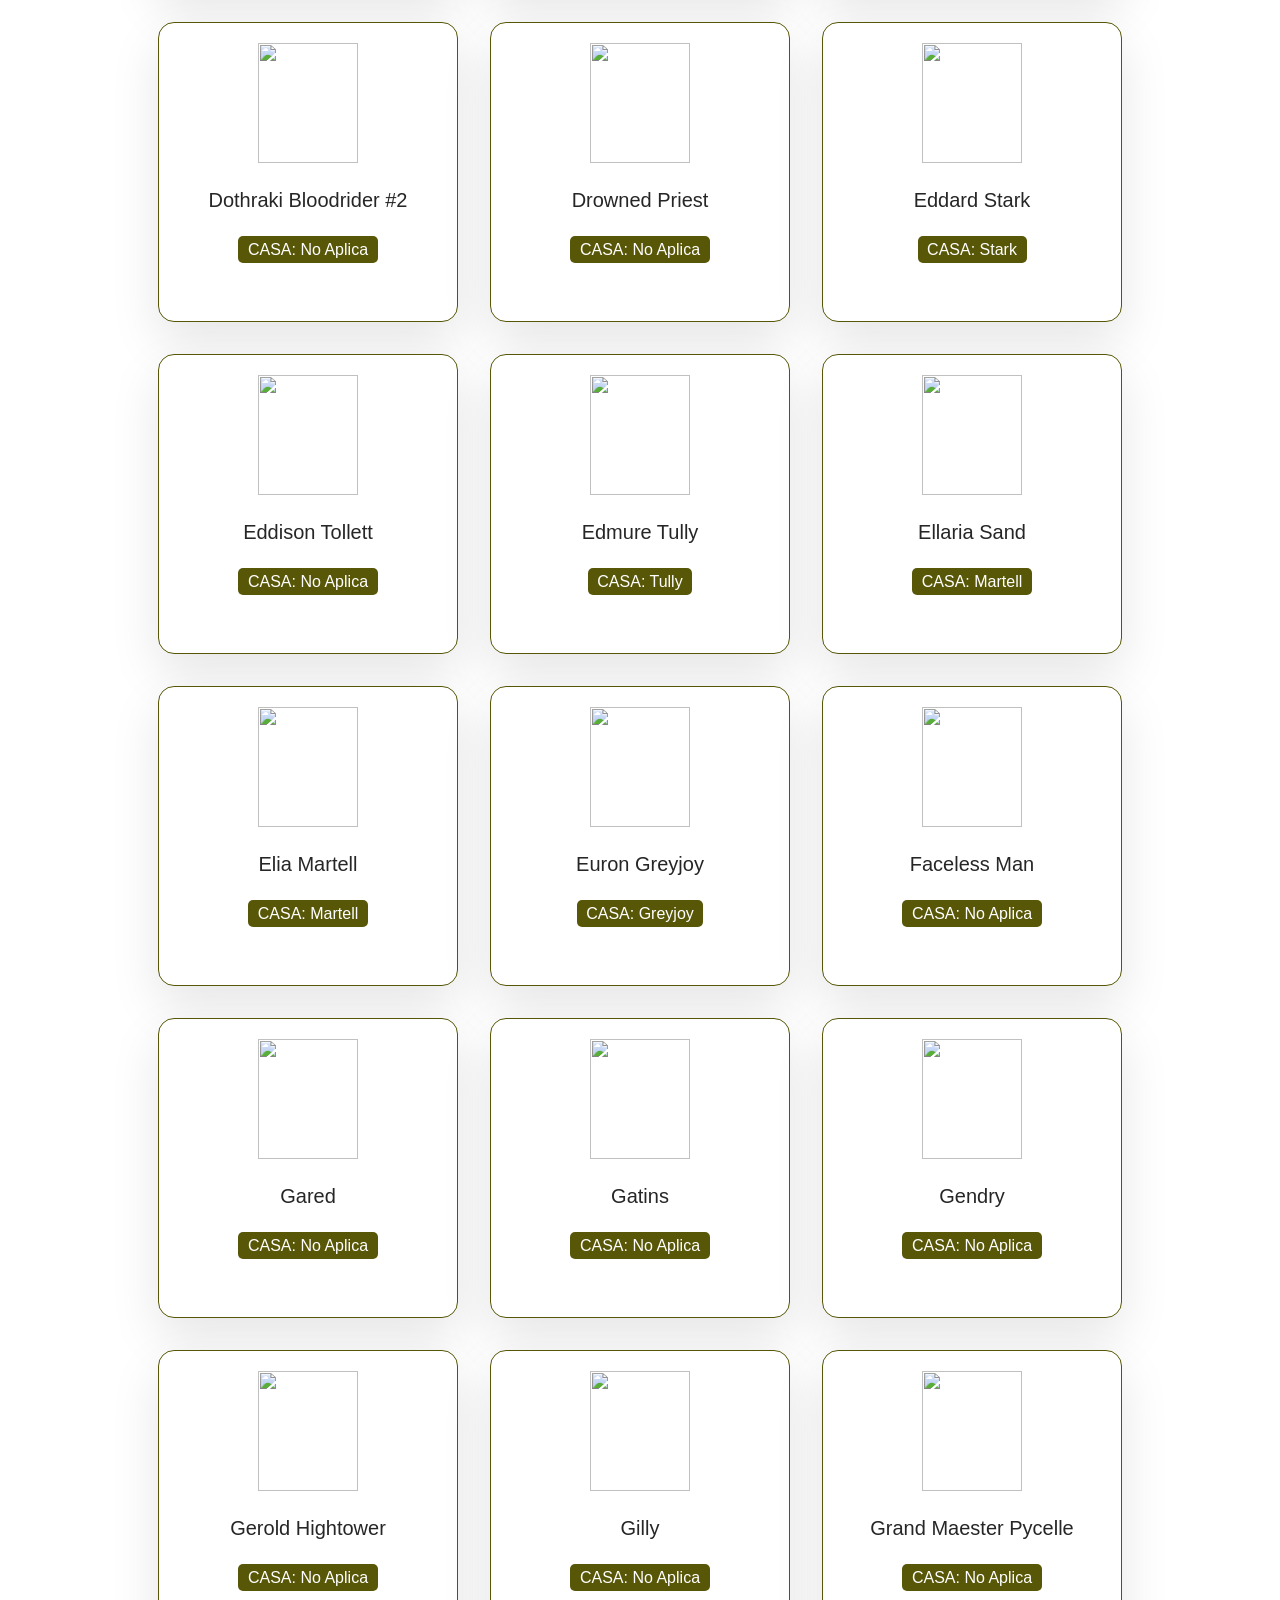
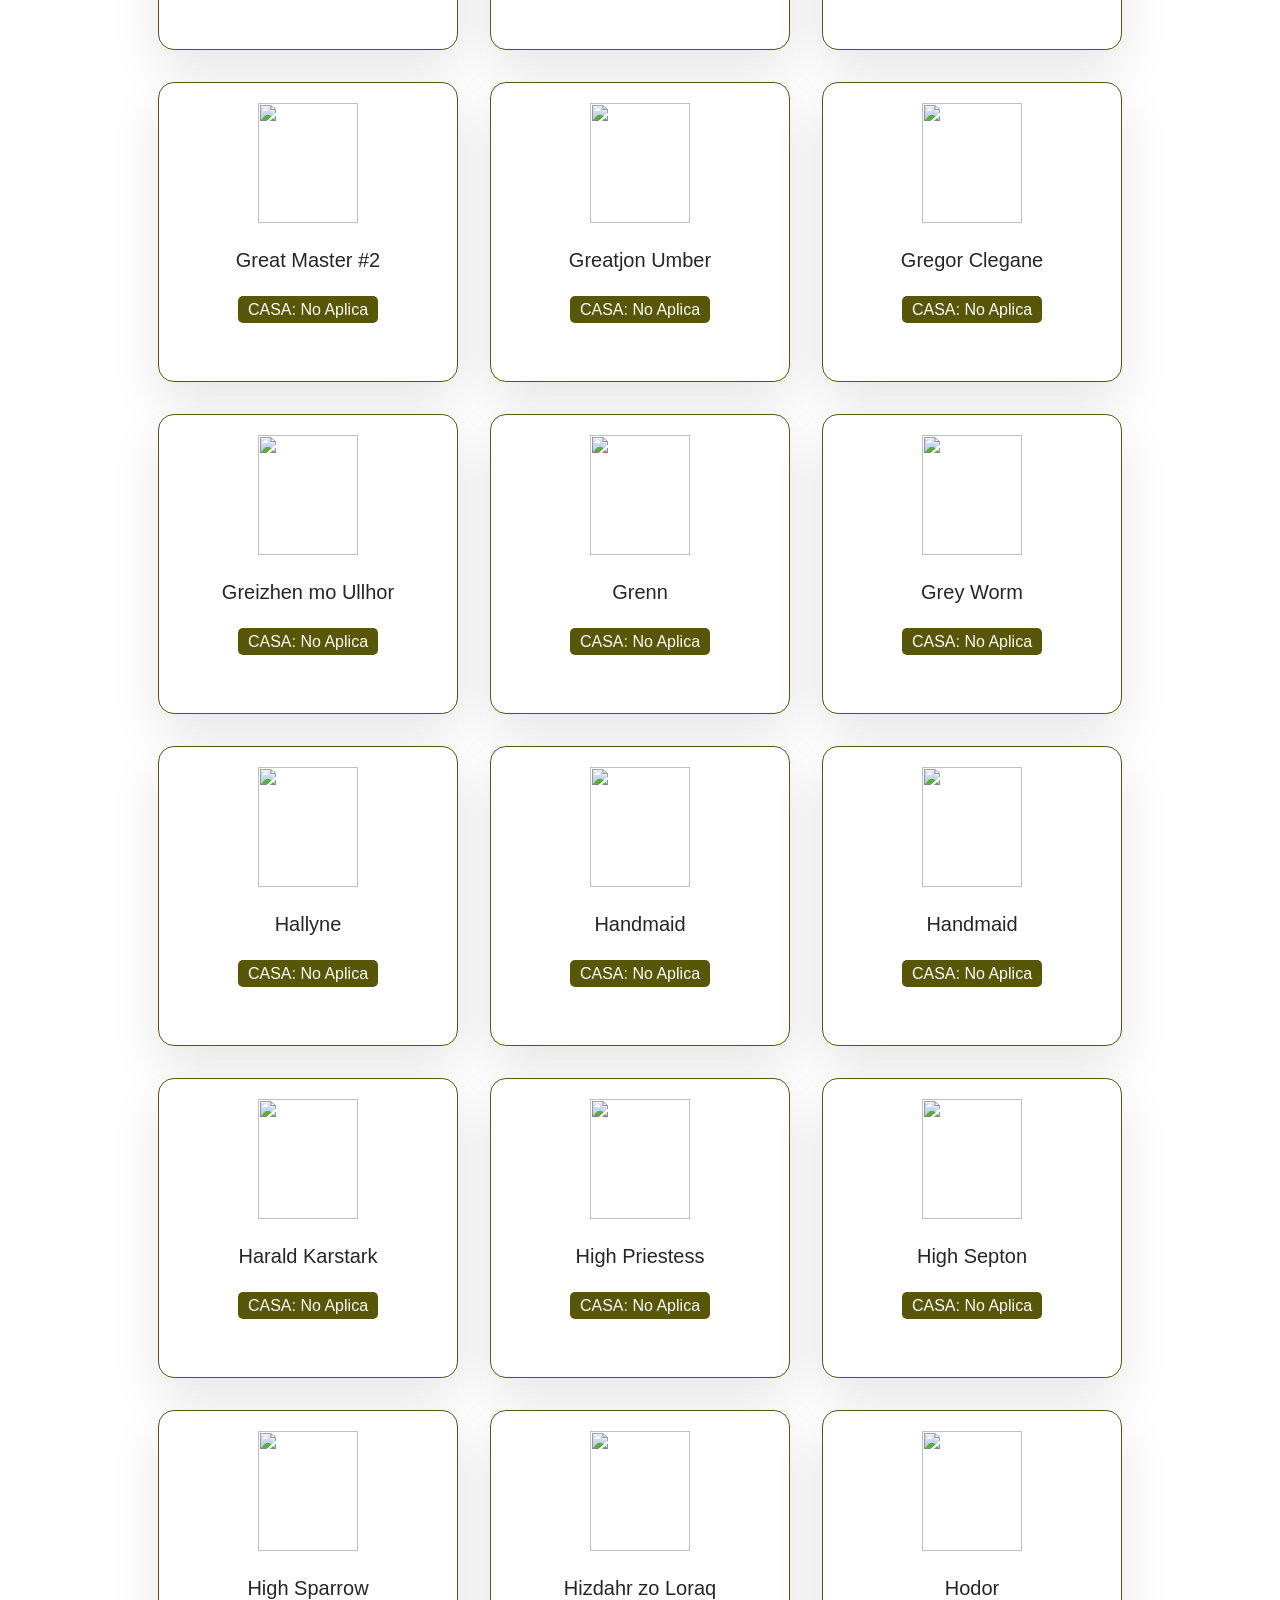
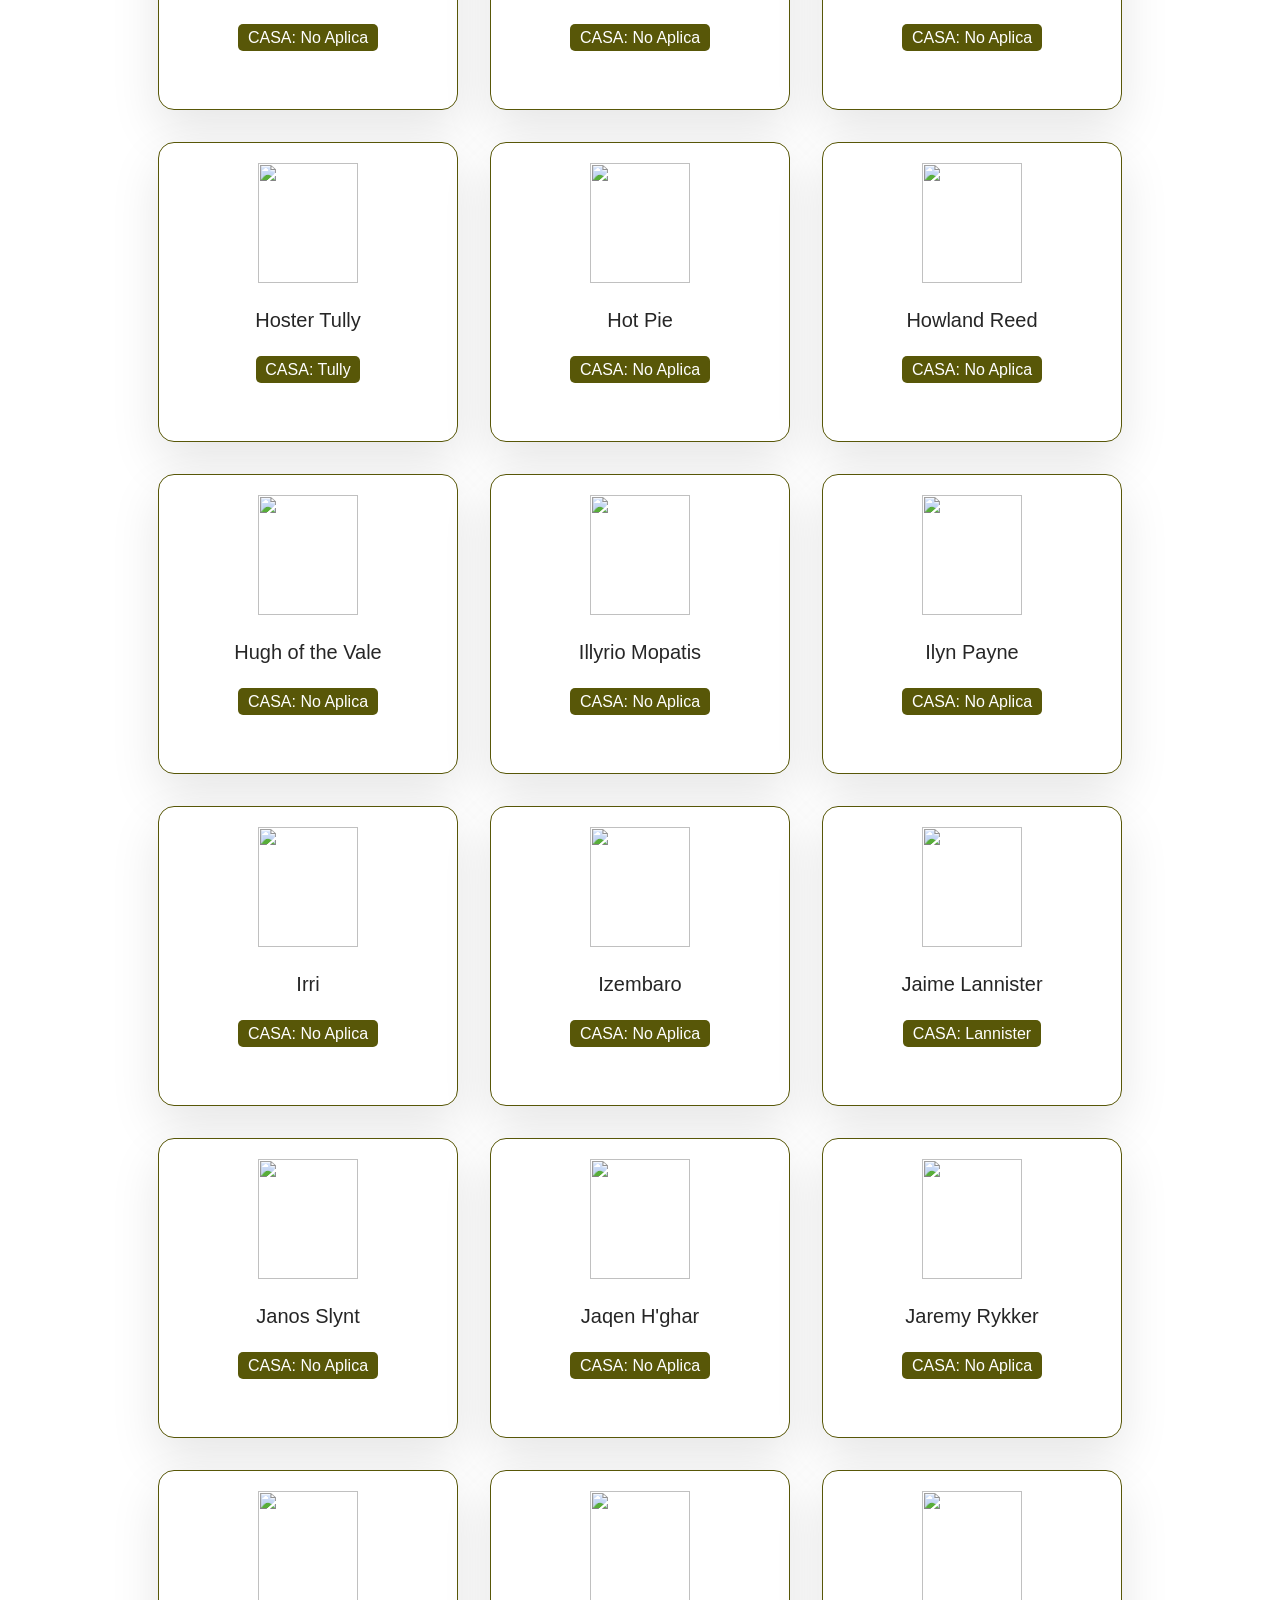
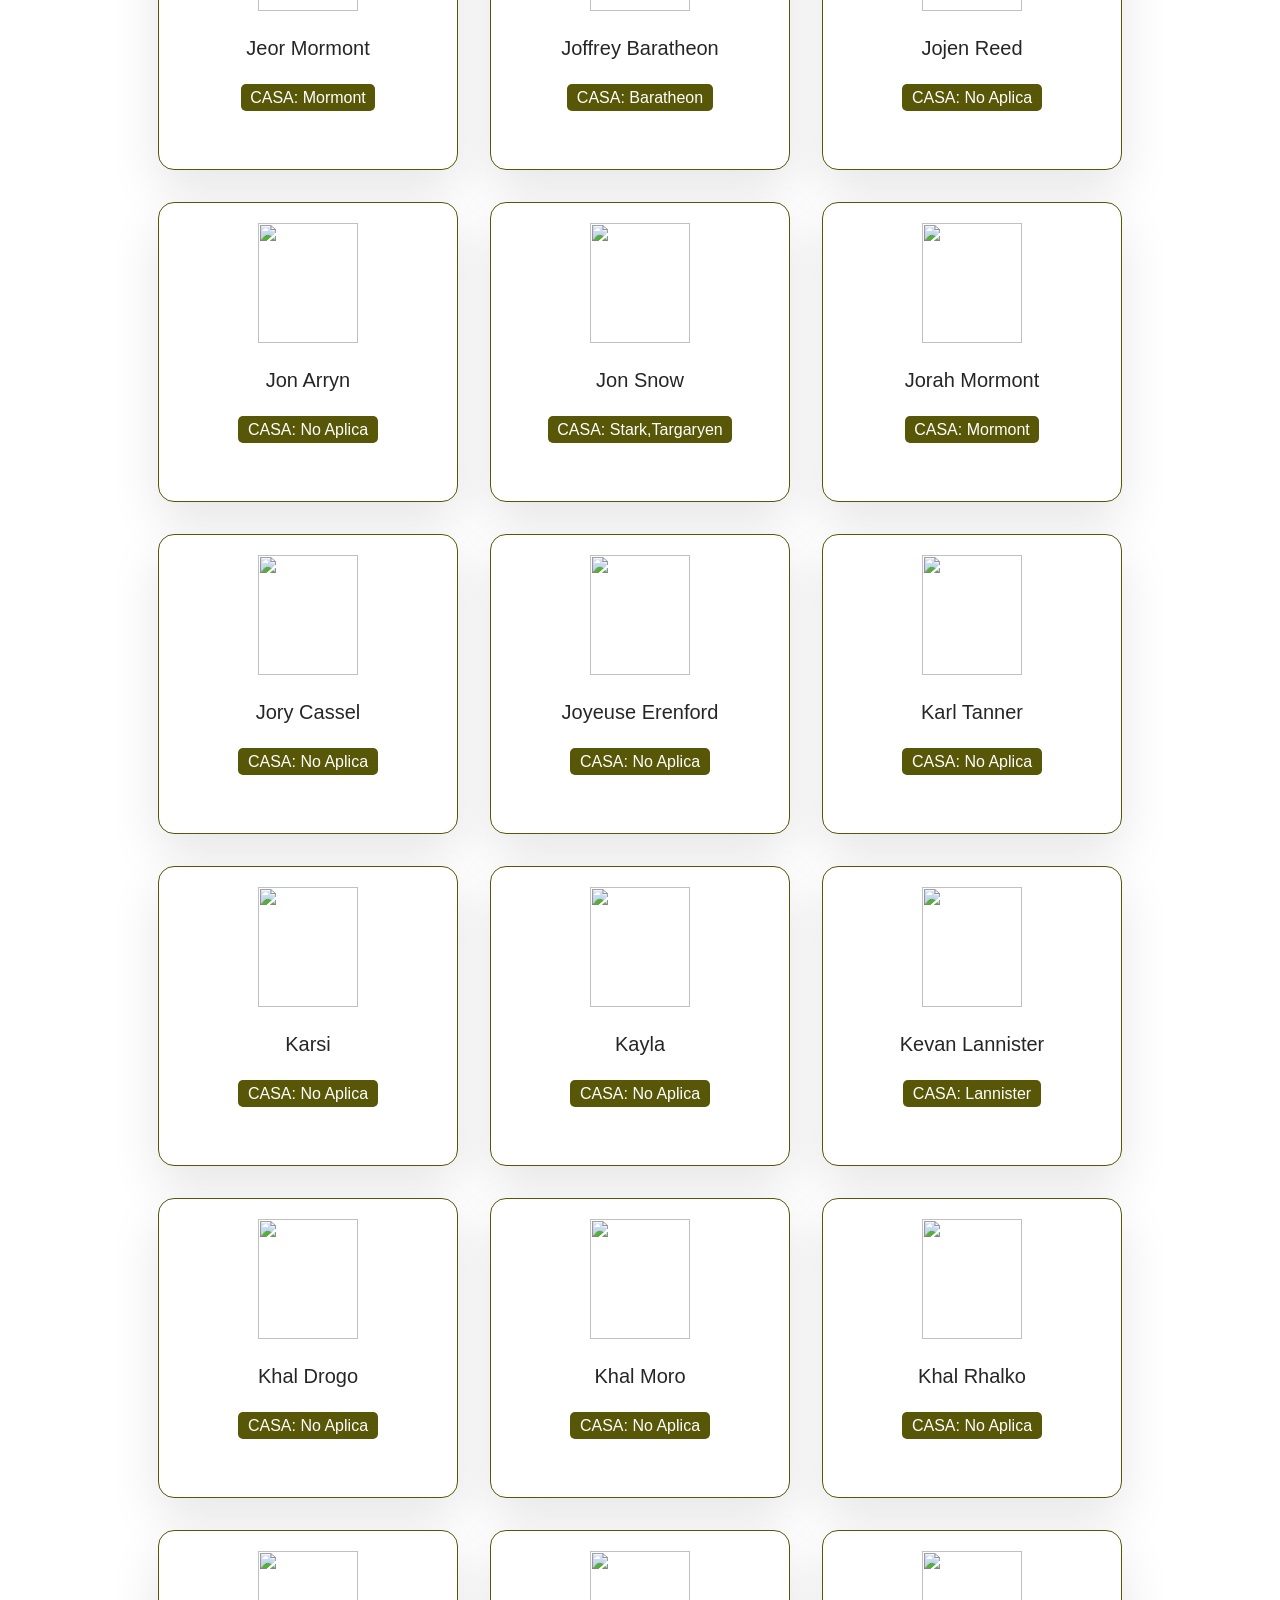
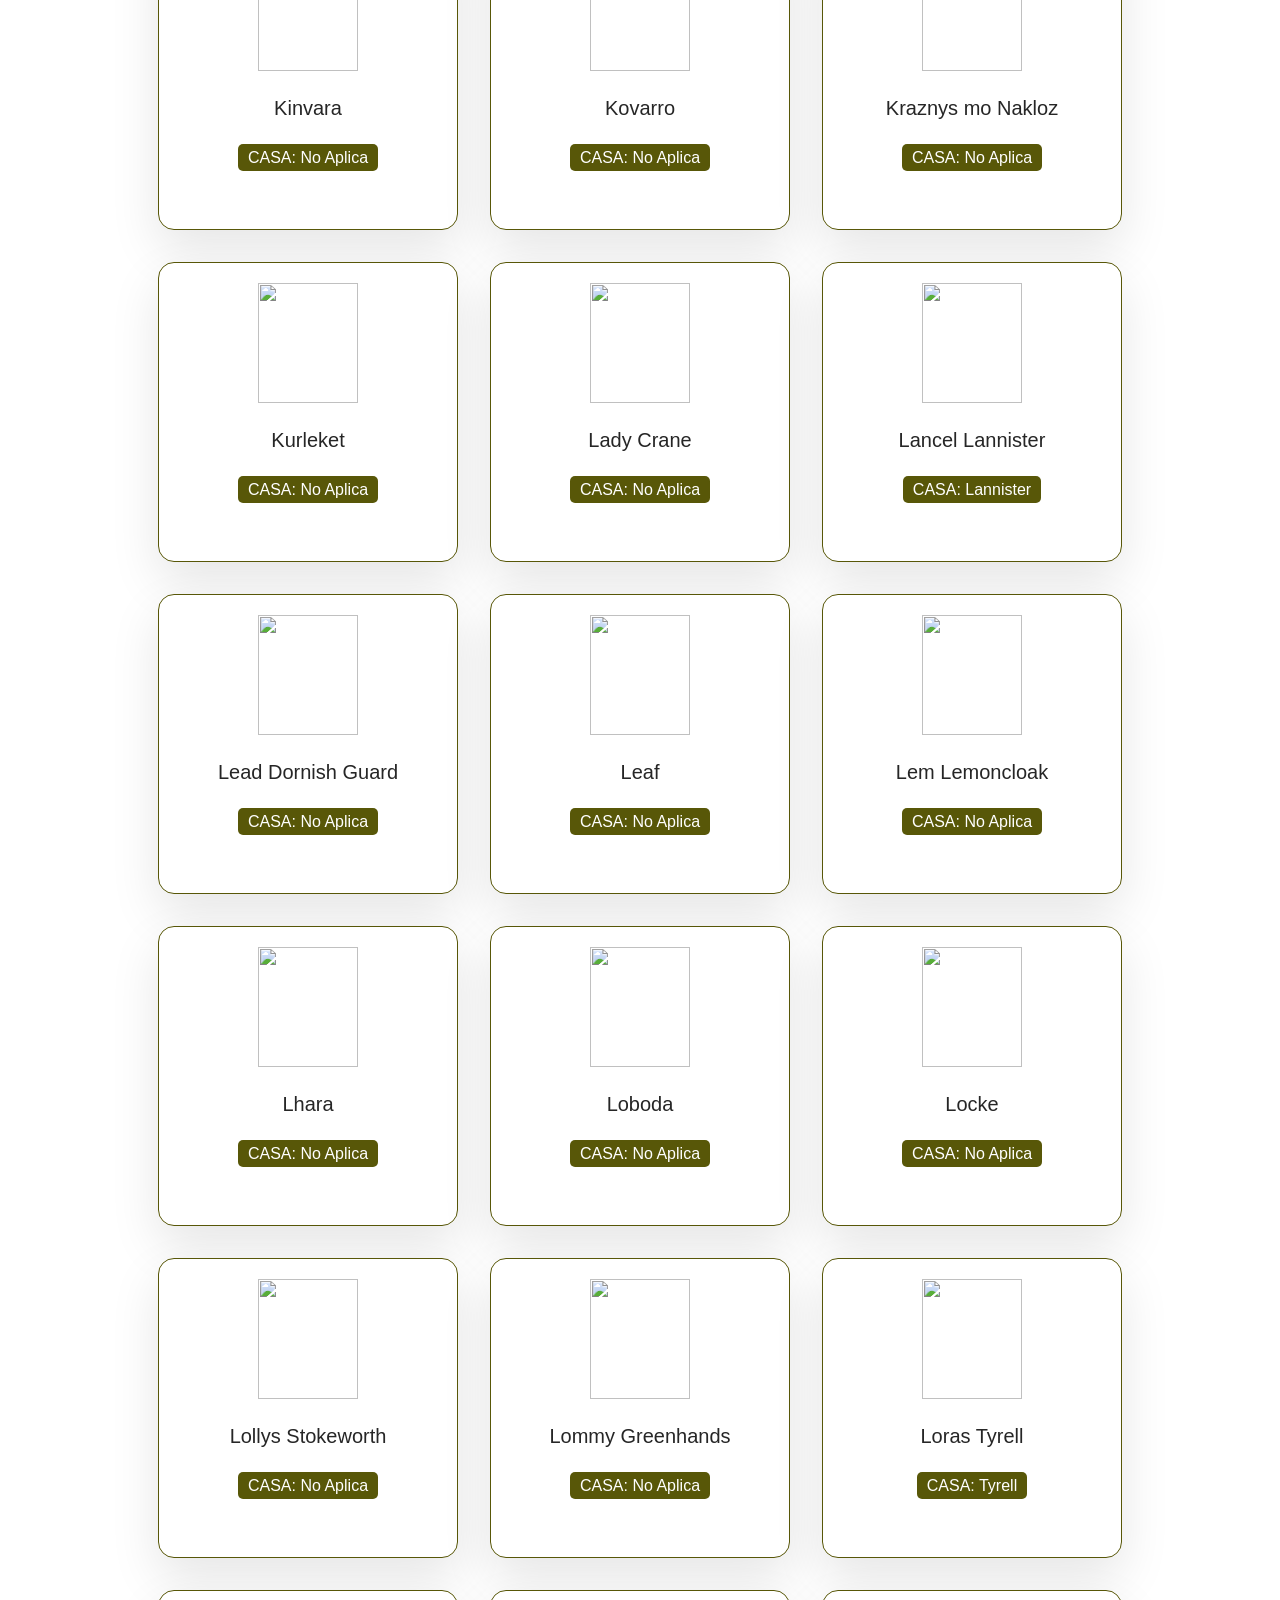
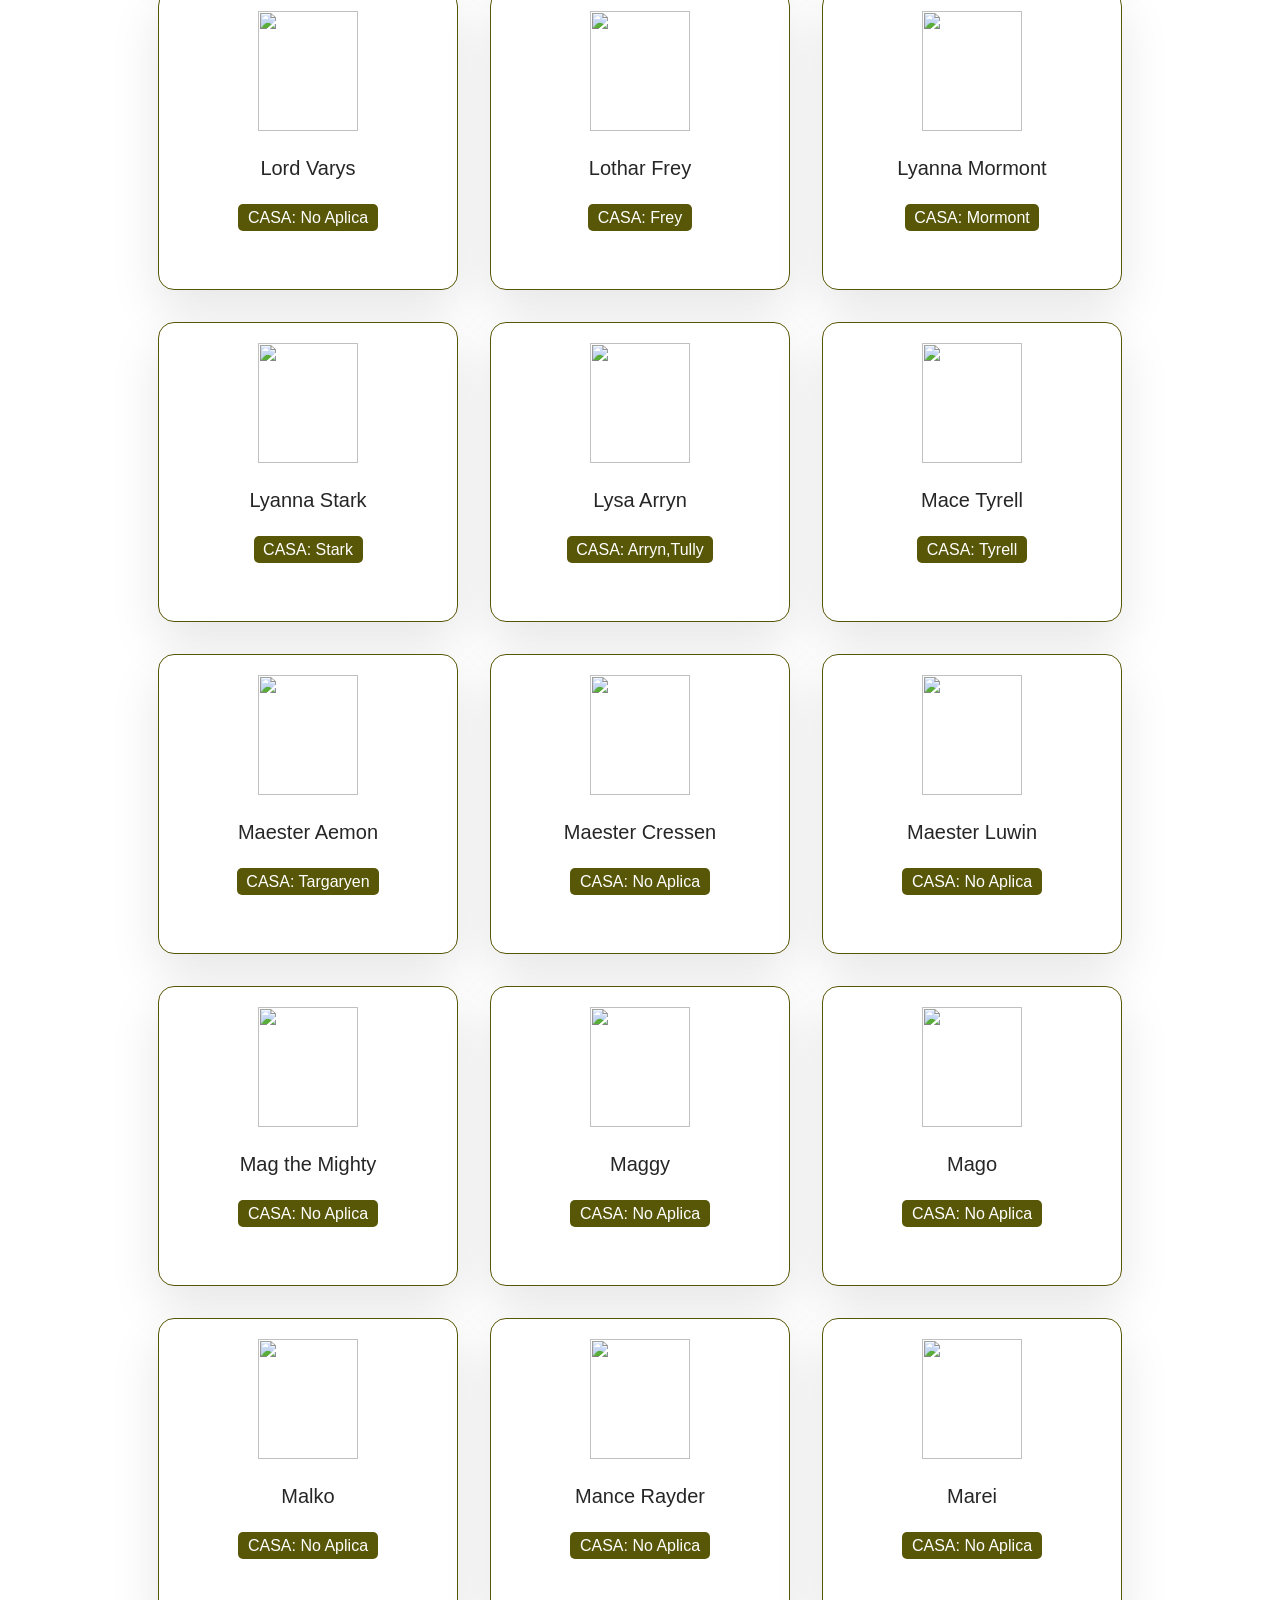
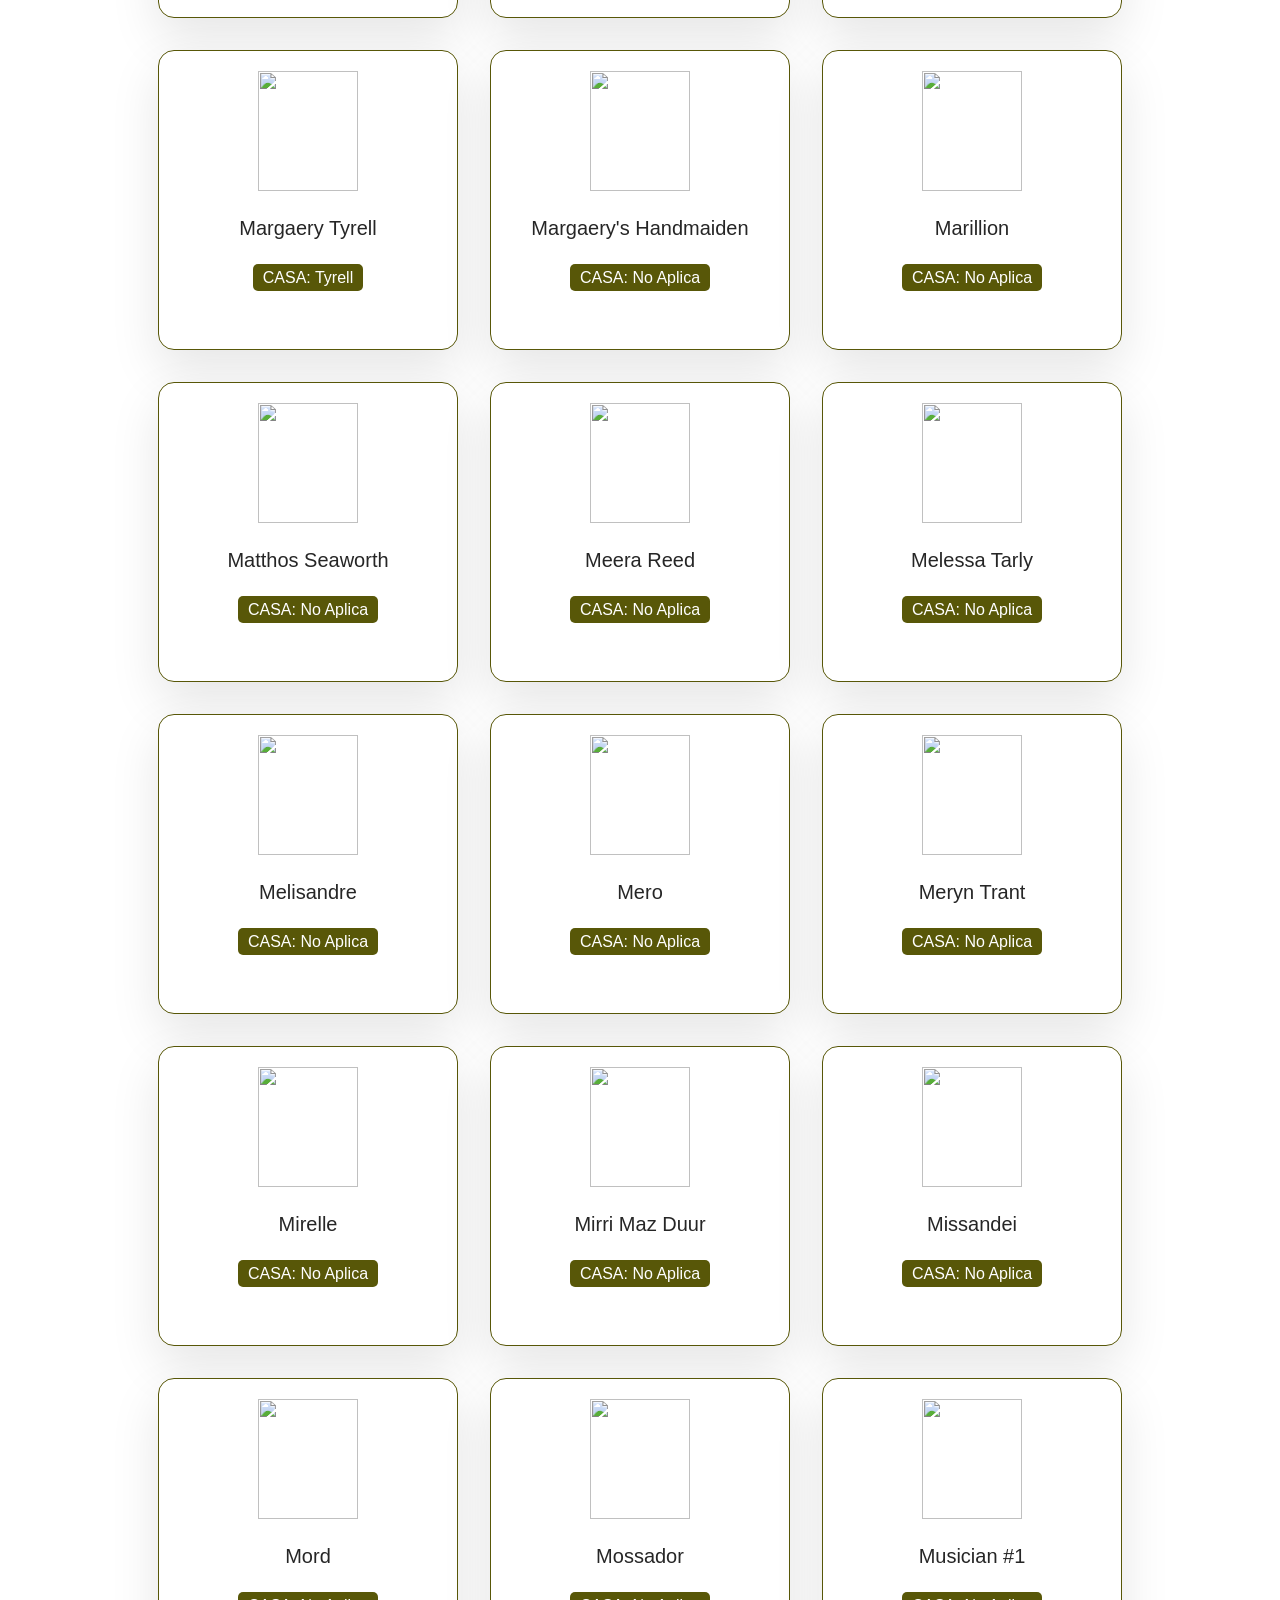
==== commit ba0a66f9: "filtrado de temporadas, correccion header, css" ====
--- a/index.html
+++ b/index.html
@@ -10,52 +10,36 @@
   <link rel="stylesheet" href="./assets/css/style.css">
 </head>
 <body>
-<header></header>
+<header><!-- IMAGEN BACKGROUND EN CSS --></header>
   
  
 <button id="seasons">TEMPORADAS</button>
-
-<section id="season" class="season">
-  <!-- <nav  aria-label="..."> -->
-      <div class="button-group justify-content-center btn">
-        <button id="season1 " class="btn btn-primary" data-value="season1">Temporada 1</button>
-        <button id="season2" class="btn" data-value="season2">Temporada 2</button>
-        <button id="season3" class="btn" data-value="season3">Temporada 3</button>
-        <button id="season4" class="btn" data-value="season4">Temporada 4</button>
-        <button id="season5" class="btn" data-value="season5">Temporada 5</button>
-        <button id="season6" class="btn" data-value="season6">Temporada 6</button>
-        <button id="season7" class="btn" data-value="season7">Temporada 7</button>
-        <button id="season8" class="btn" data-value="season8">Temporada 8</button>
-      </div>
-    <!-- </nav> -->
-    
- </section>
-
   <!-- Primera sección donde se puede filtrar por casa -->
   <section id="container" class="container">
-  
+      
+
+    <div class="col">
+      <div class="form-group">
+      <label for="season">Seleccionar Temporada:</label>
+      <select id="season" class="form-control">
+              <option value = "">Seleccionar Opción</option>
+              <option value="1">Temporada 1</option>
+              <option value="2">Temporada 2</option>
+              <option value="3">Temporada 3</option>
+              <option value="4">Temporada 4</option>
+              <option value="5">Temporada 5</option>
+              <option value="6">Temporada 6</option>
+              <option value="7">Temporada 7</option>
+              <option value="8">Temporada 8</option>
+      </select>
+      </div>
+    </div>
+
+  </section>
   
 
-    <!-- Select con opciones que se manejarán desde el DOM -->
-     <!--
-        <p>Filtrar por casa:</p>
-    <select id="house">
-      <option value="0">Seleccionar...</option>
-      <option value="Gryffindor">Gryffindor</option>
-      <option value="Slytherin">Slytherin</option>
-      <option value="Hufflepuff">Hufflepuff</option>
-      <option value="Ravenclaw">Ravenclaw</option>
-      <option value="season1">Temporada 1</option>
-              <option value="season2">Temporada 2</option>
-              <option value="season3">Temporada 3</option>
-              <option value="season4">Temporada 4</option>
-              <option value="season5">Temporada 5</option>
-              <option value="season6">Temporada 6</option>
-              <option value="season7">Temporada 7</option>
-              <option value="season8">Temporada 8</option>
-    </select>
-  </section>-->
   
+ 
   
     
     <!-- Nuestro contenedor de la información jalada de la DATA -->
@@ -63,7 +47,26 @@
     <section id="rootEpisodes" class="rootEpisodes"></section>
   
     
-    <!-- TEMPLATE DE COMO QUIERO QUE SE VEA -->
+    <footer></footer>
+
+    <!-- Select con opciones que se manejarán desde el DOM -->
+     <!--
+
+      <section id="season" class="season">
+  <nav  aria-label="..."> -->
+   <!-- <div class="button-group justify-content-center btn">
+      <button  class="btn btn-primary" data-value="1">Temporada 1</button>
+      <button class="btn" data-value="2">Temporada 2</button>
+      <button class="btn" data-value="3">Temporada 3</button>
+      <button class="btn" data-value="4">Temporada 4</button>
+      <button class="btn" data-value="5">Temporada 5</button>
+      <button class="btn" data-value="6">Temporada 6</button>
+      <button class="btn" data-value="7">Temporada 7</button>
+      <button class="btn" data-value="8">Temporada 8</button>
+    </div>-->
+  <!-- </nav> -->
+    
+     <!-- TEMPLATE DE COMO QUIERO QUE SE VEA -->
   
     <!--
     <section class="container-fluid">
--- a/assets/css/style.css
+++ b/assets/css/style.css
@@ -14,6 +14,7 @@
     height: 300px;
     margin: 1em;
     background:rgb(255, 255, 255);
+    border: 1px solid #585708;
     box-shadow: 0 20px 50px rgba(0,0,0,.1);
     border-radius: 1em;
     text-align: center;
@@ -41,7 +42,7 @@
   }
   .card .box h2 span {
     font-size: 16px;
-    background: #685904;
+    background: #585708;
     color: #fff;
     display: inline-block;
     padding: 0.25em 0.6em;
@@ -56,7 +57,7 @@
 
   /*OTROS*/
   header{
-      background-image: url(../imagenes/game.jpg);
+      background-image: url(../imagenes/thrones.png);
      
         height: 10vw;
         width: 100%;  
@@ -71,12 +72,14 @@
     
     }
 
-    .season{
+    .container{
         display: none;
     }
 
+    
     .rootEpisodes{
         display: none;        
+        
     }
 
     .cardEpisodes{
@@ -87,7 +90,10 @@
     border-radius: 1em;
     text-align: center;
     align-content: flex-start;
+    color: #585708;
     }
 
-    
+
+
+   
   
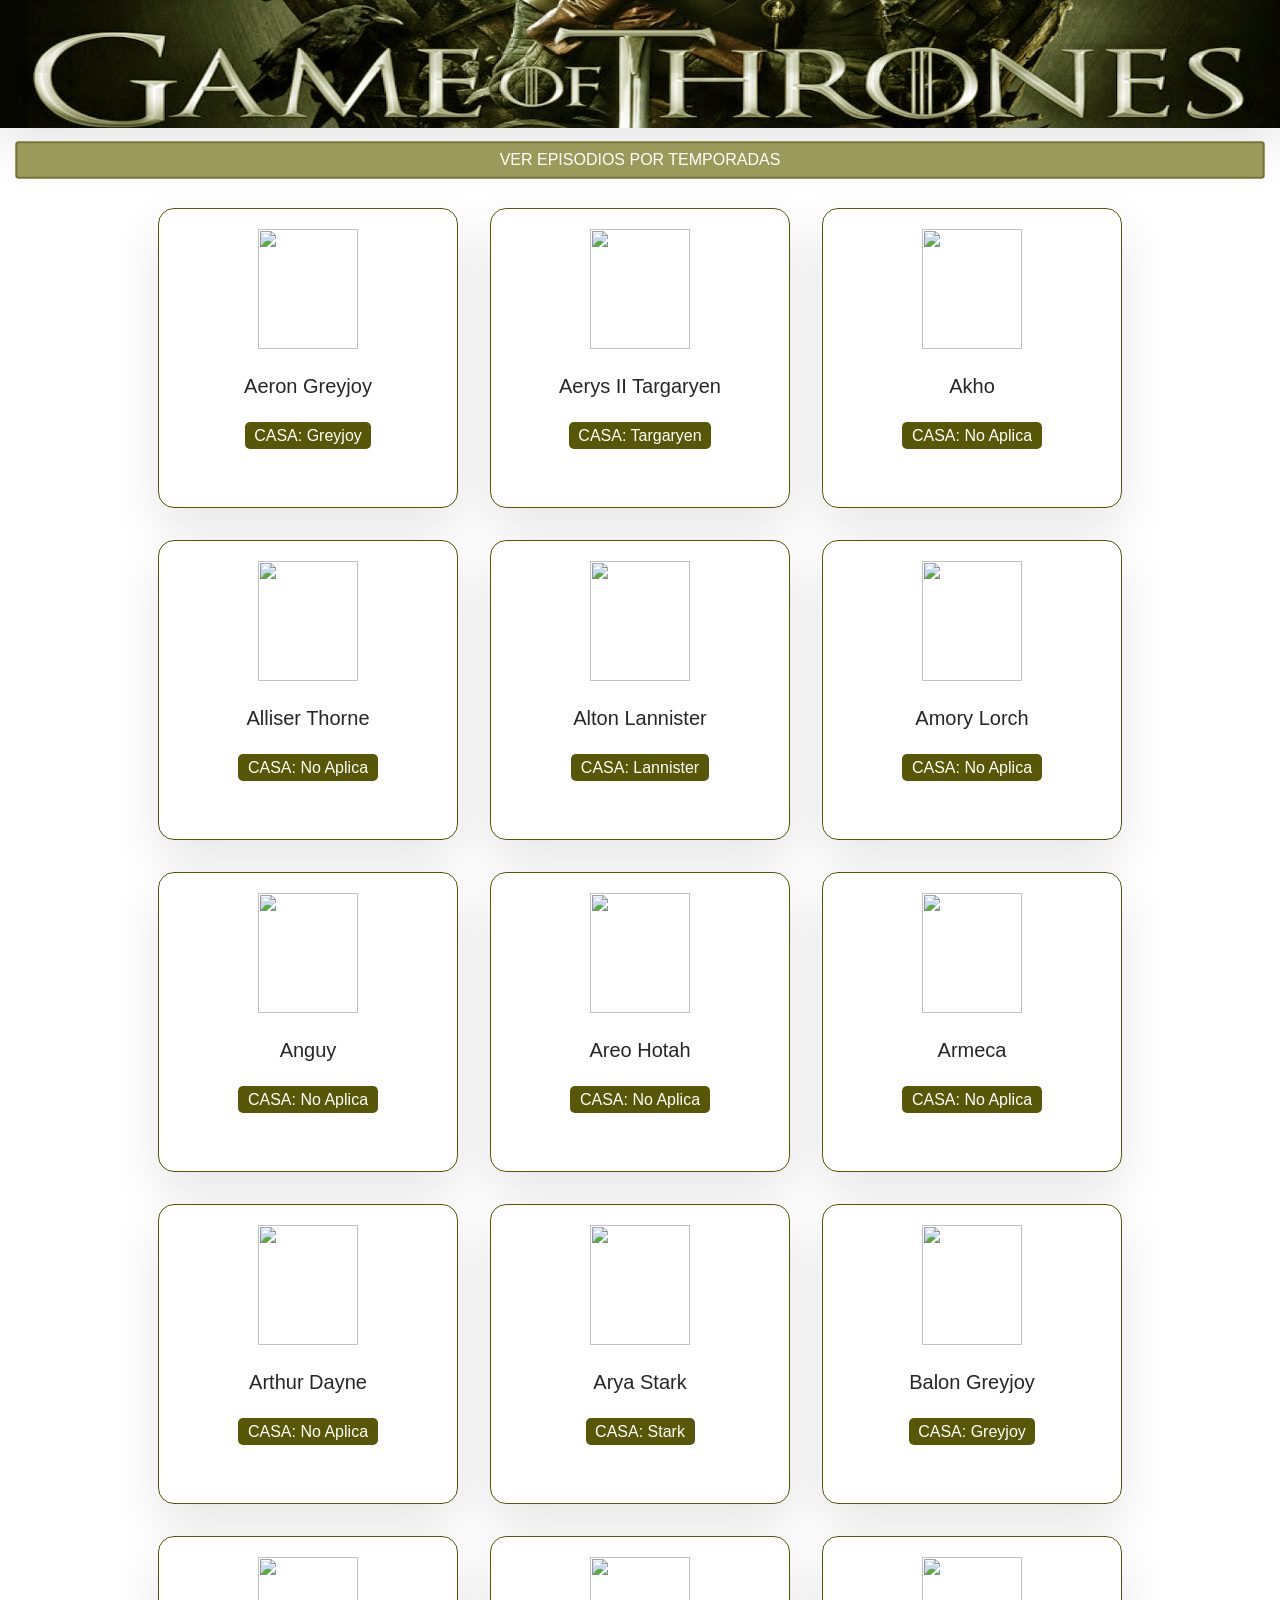
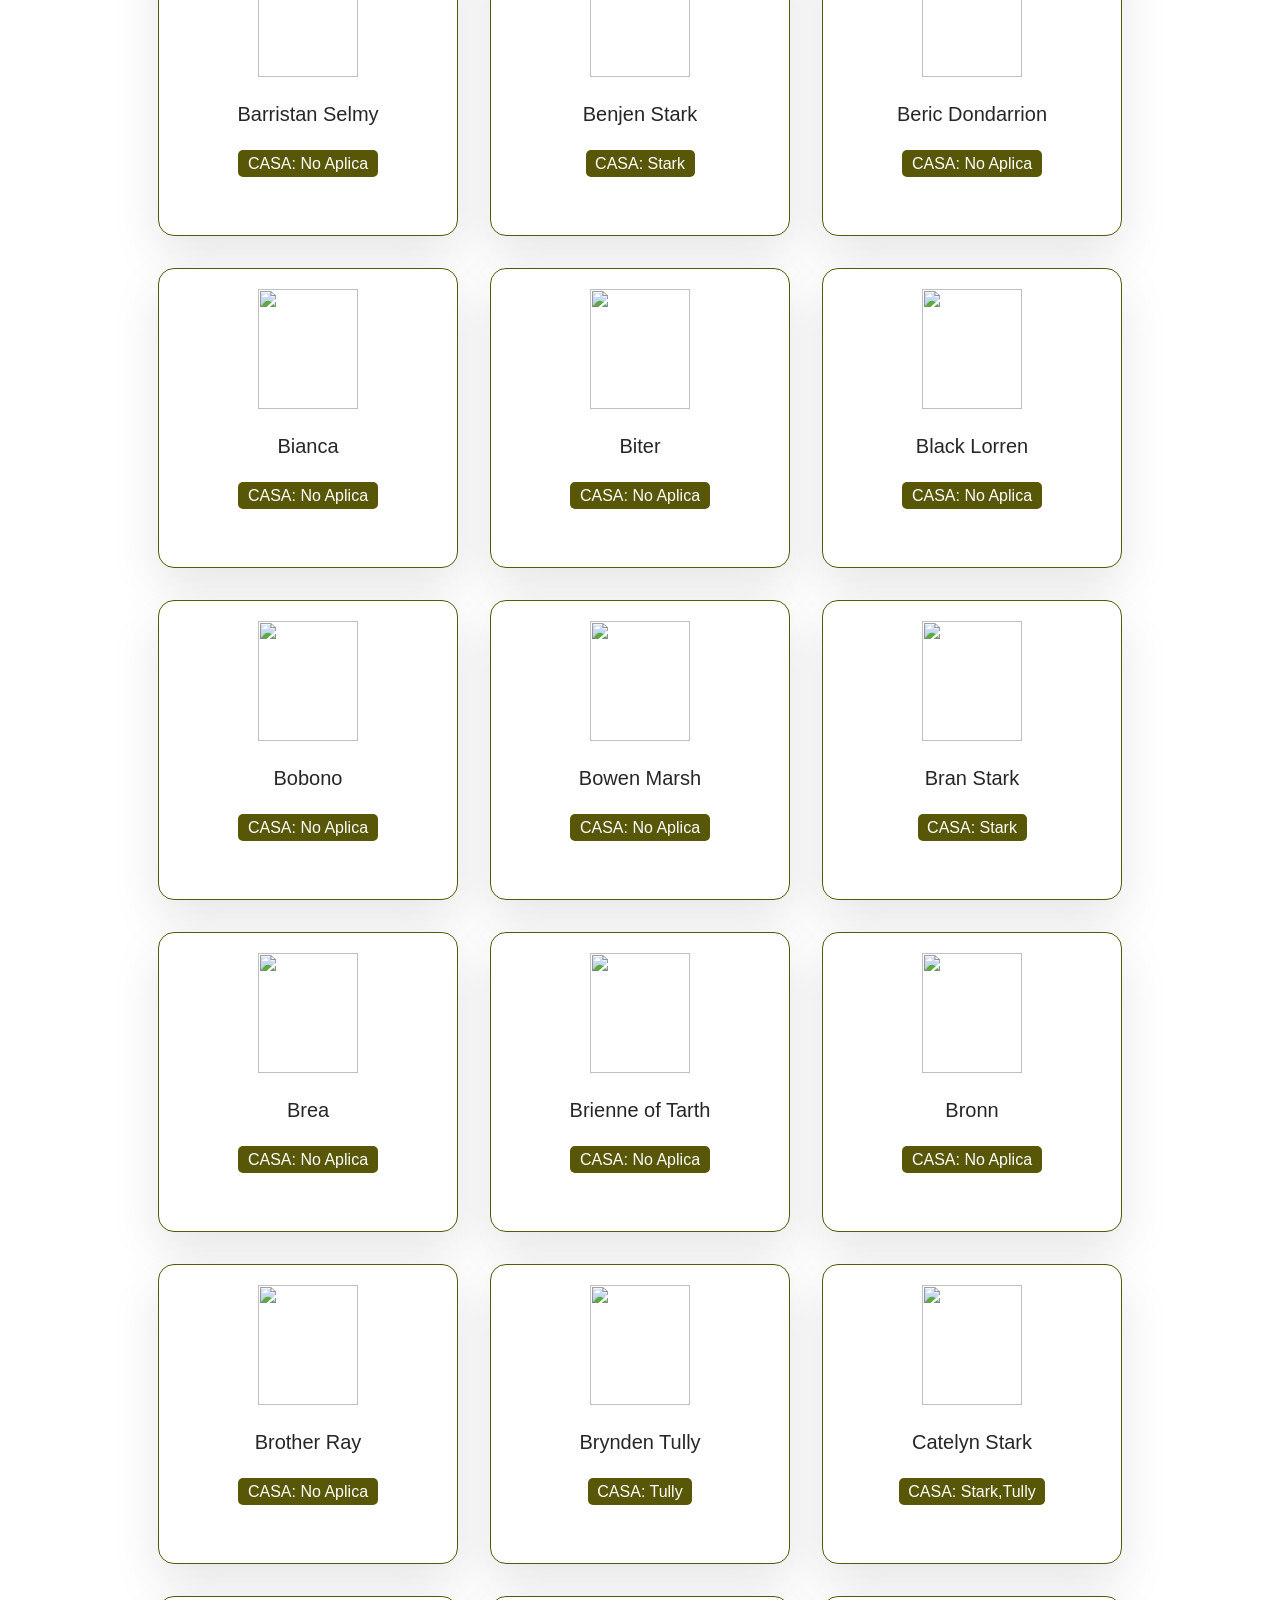
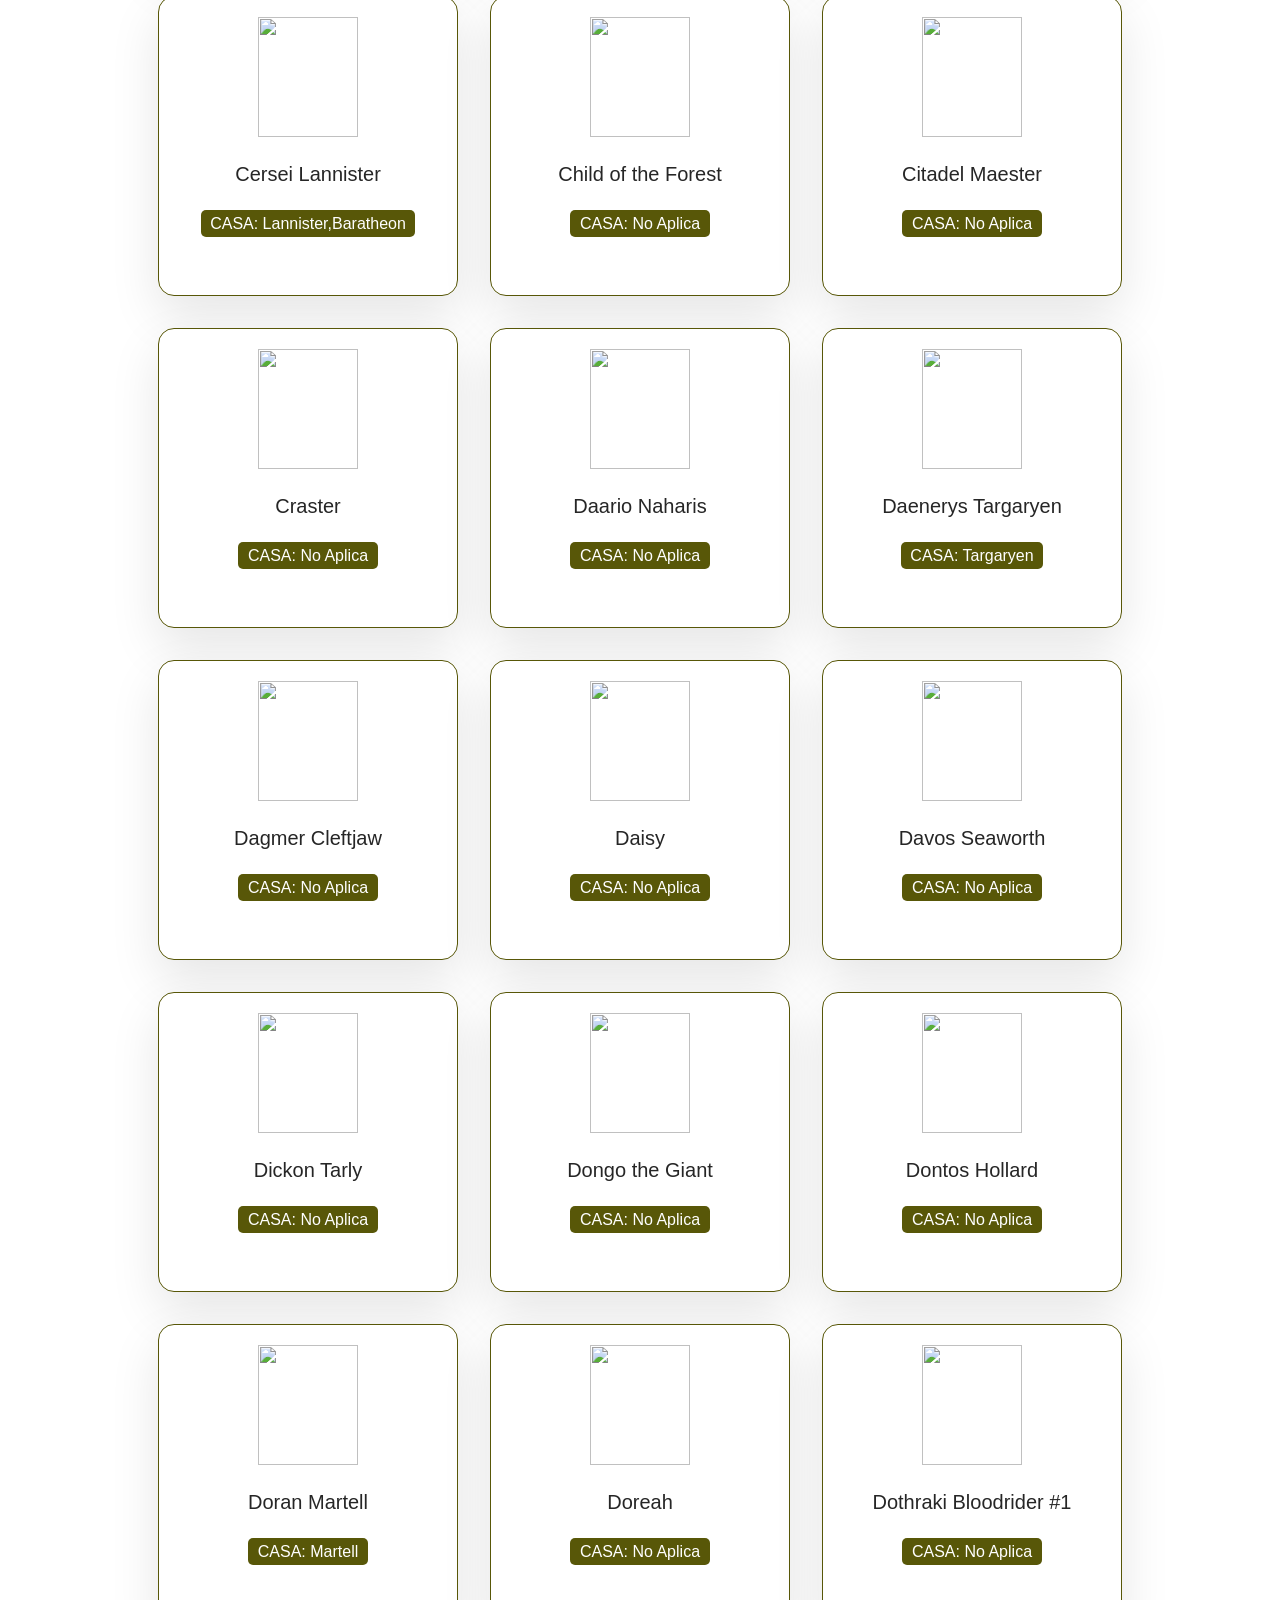
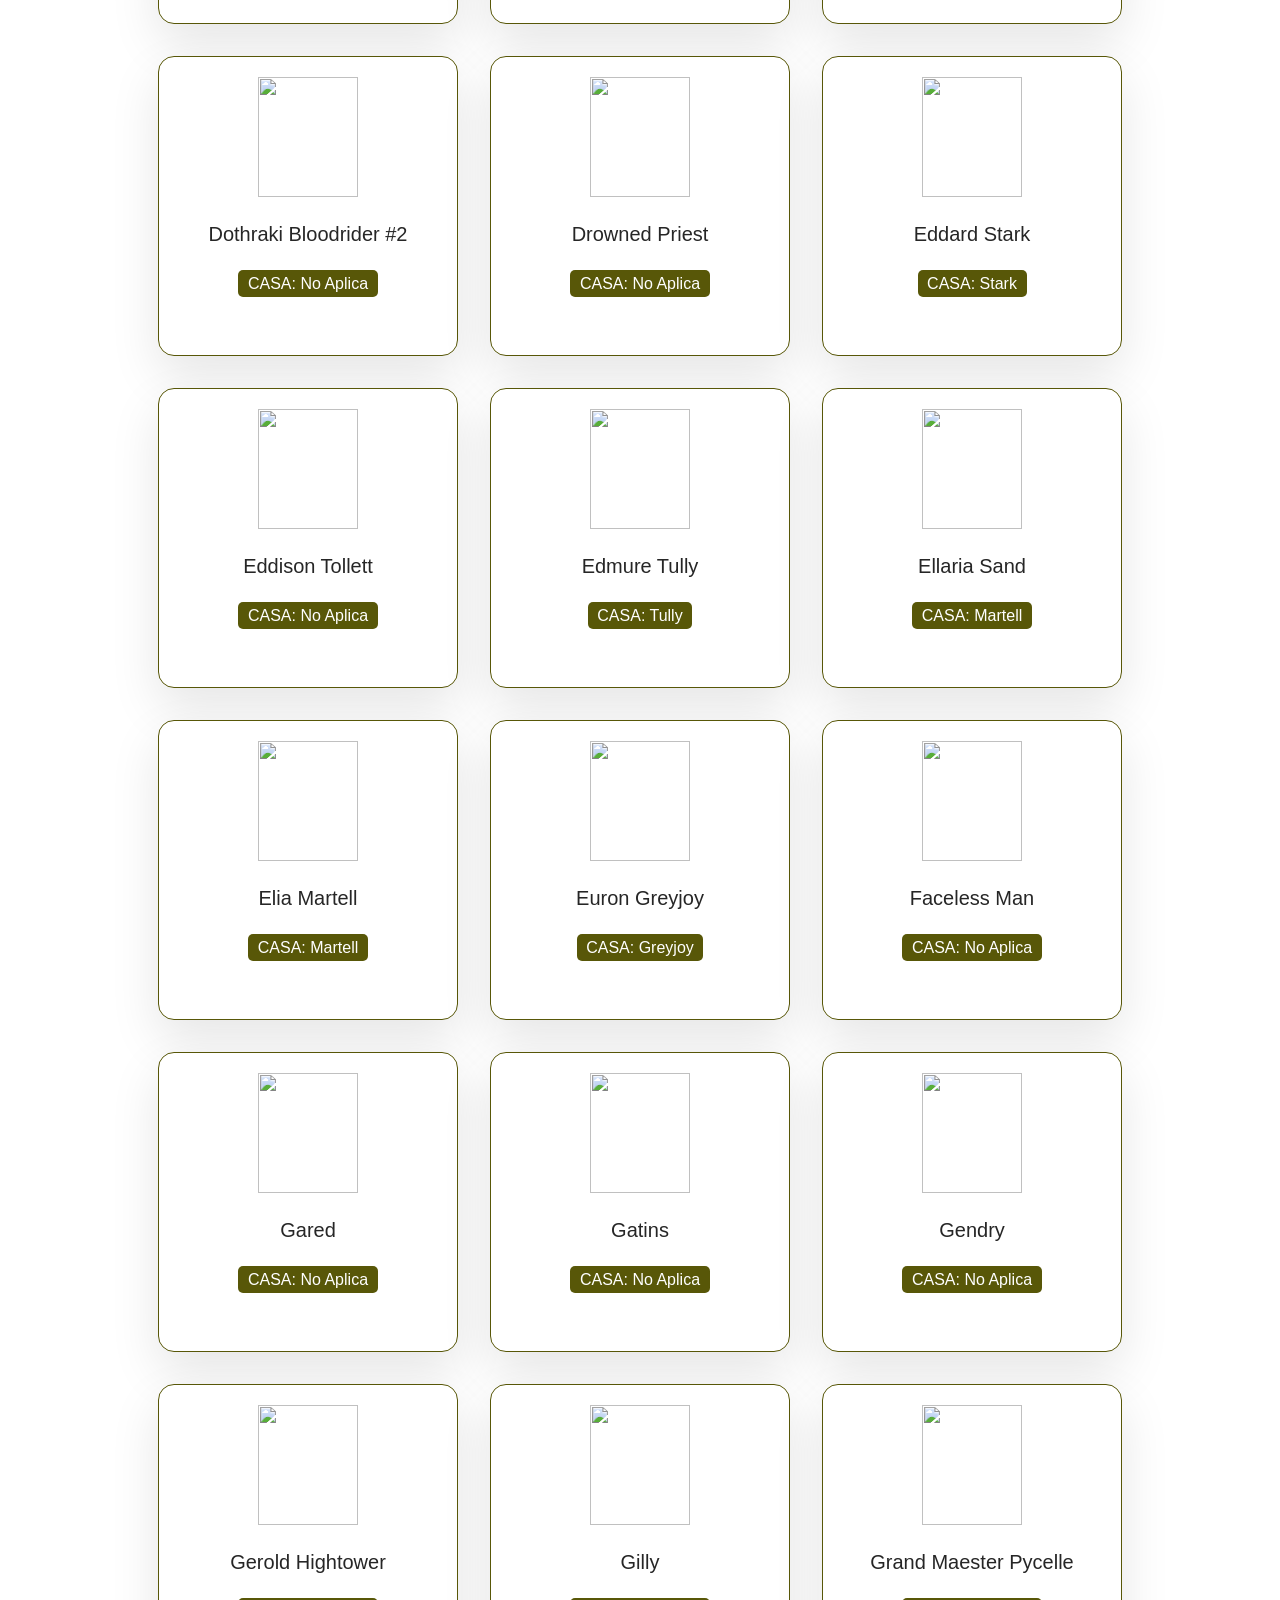
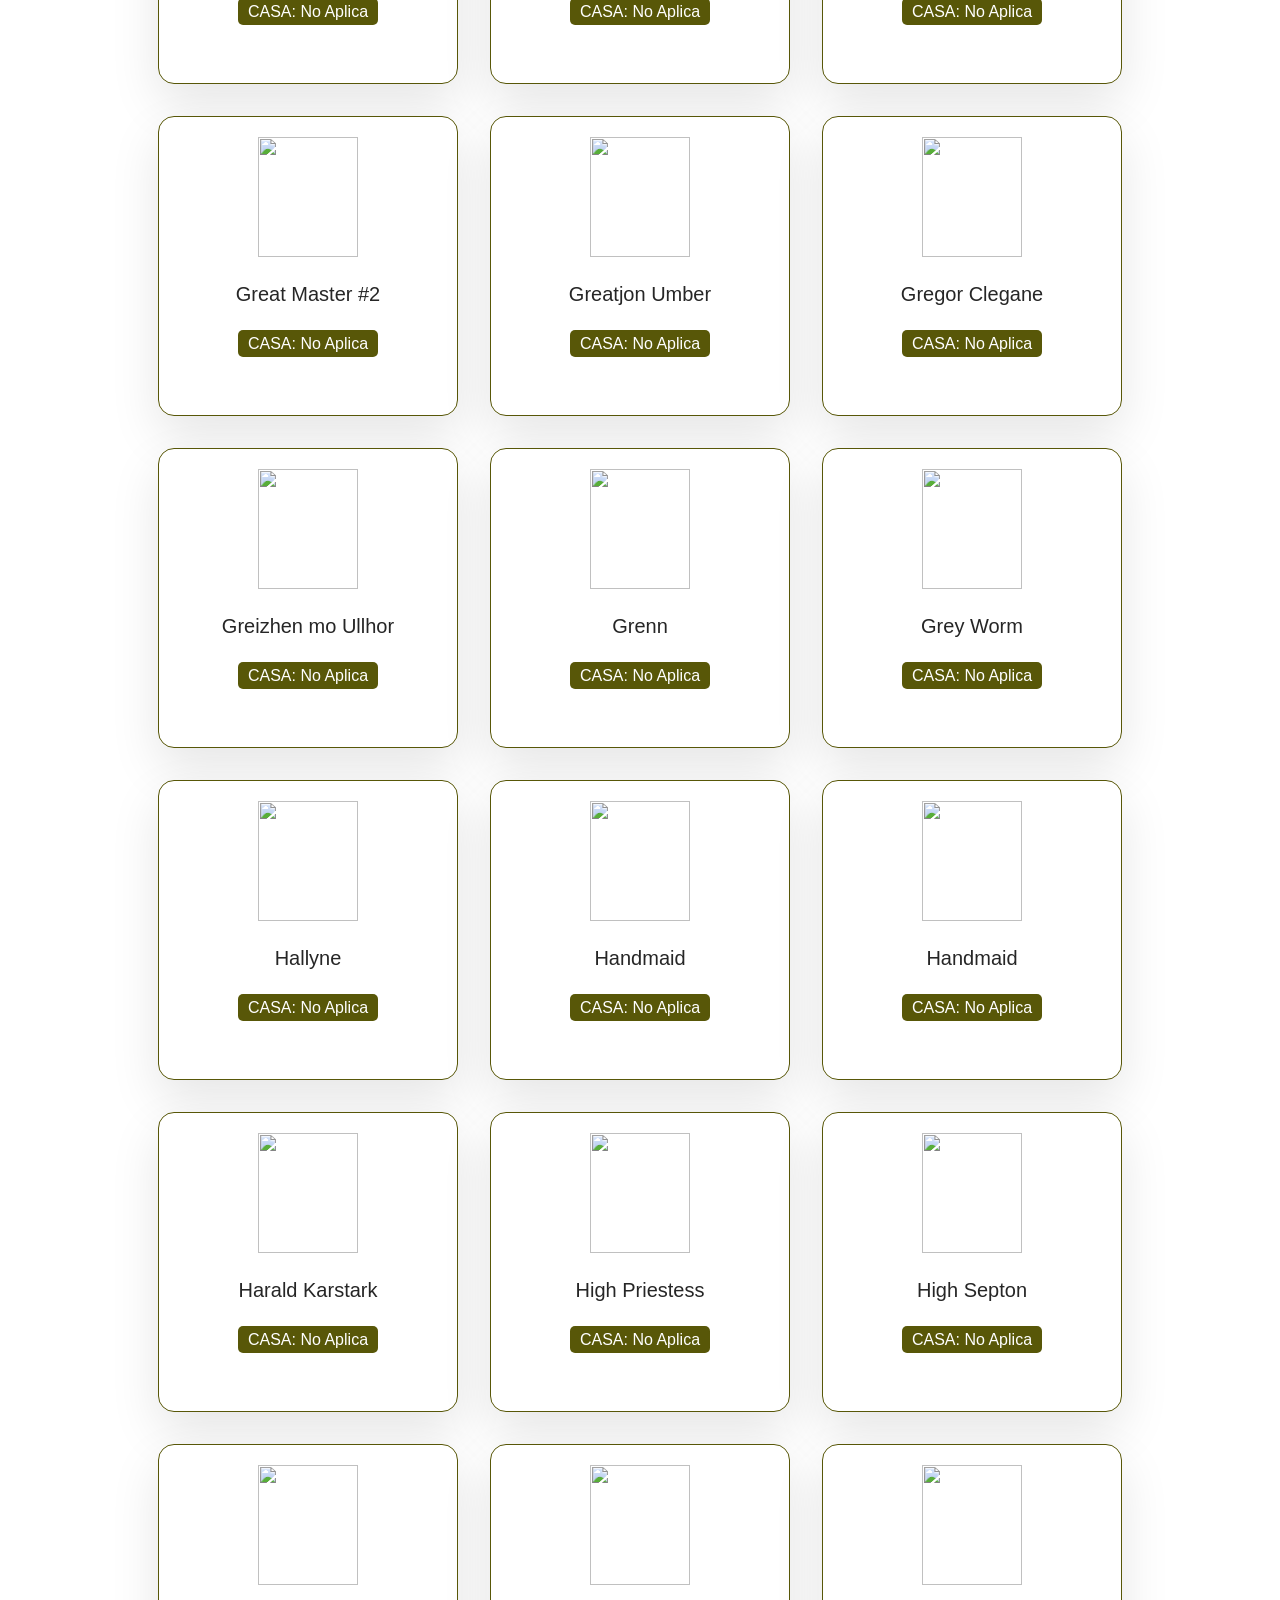
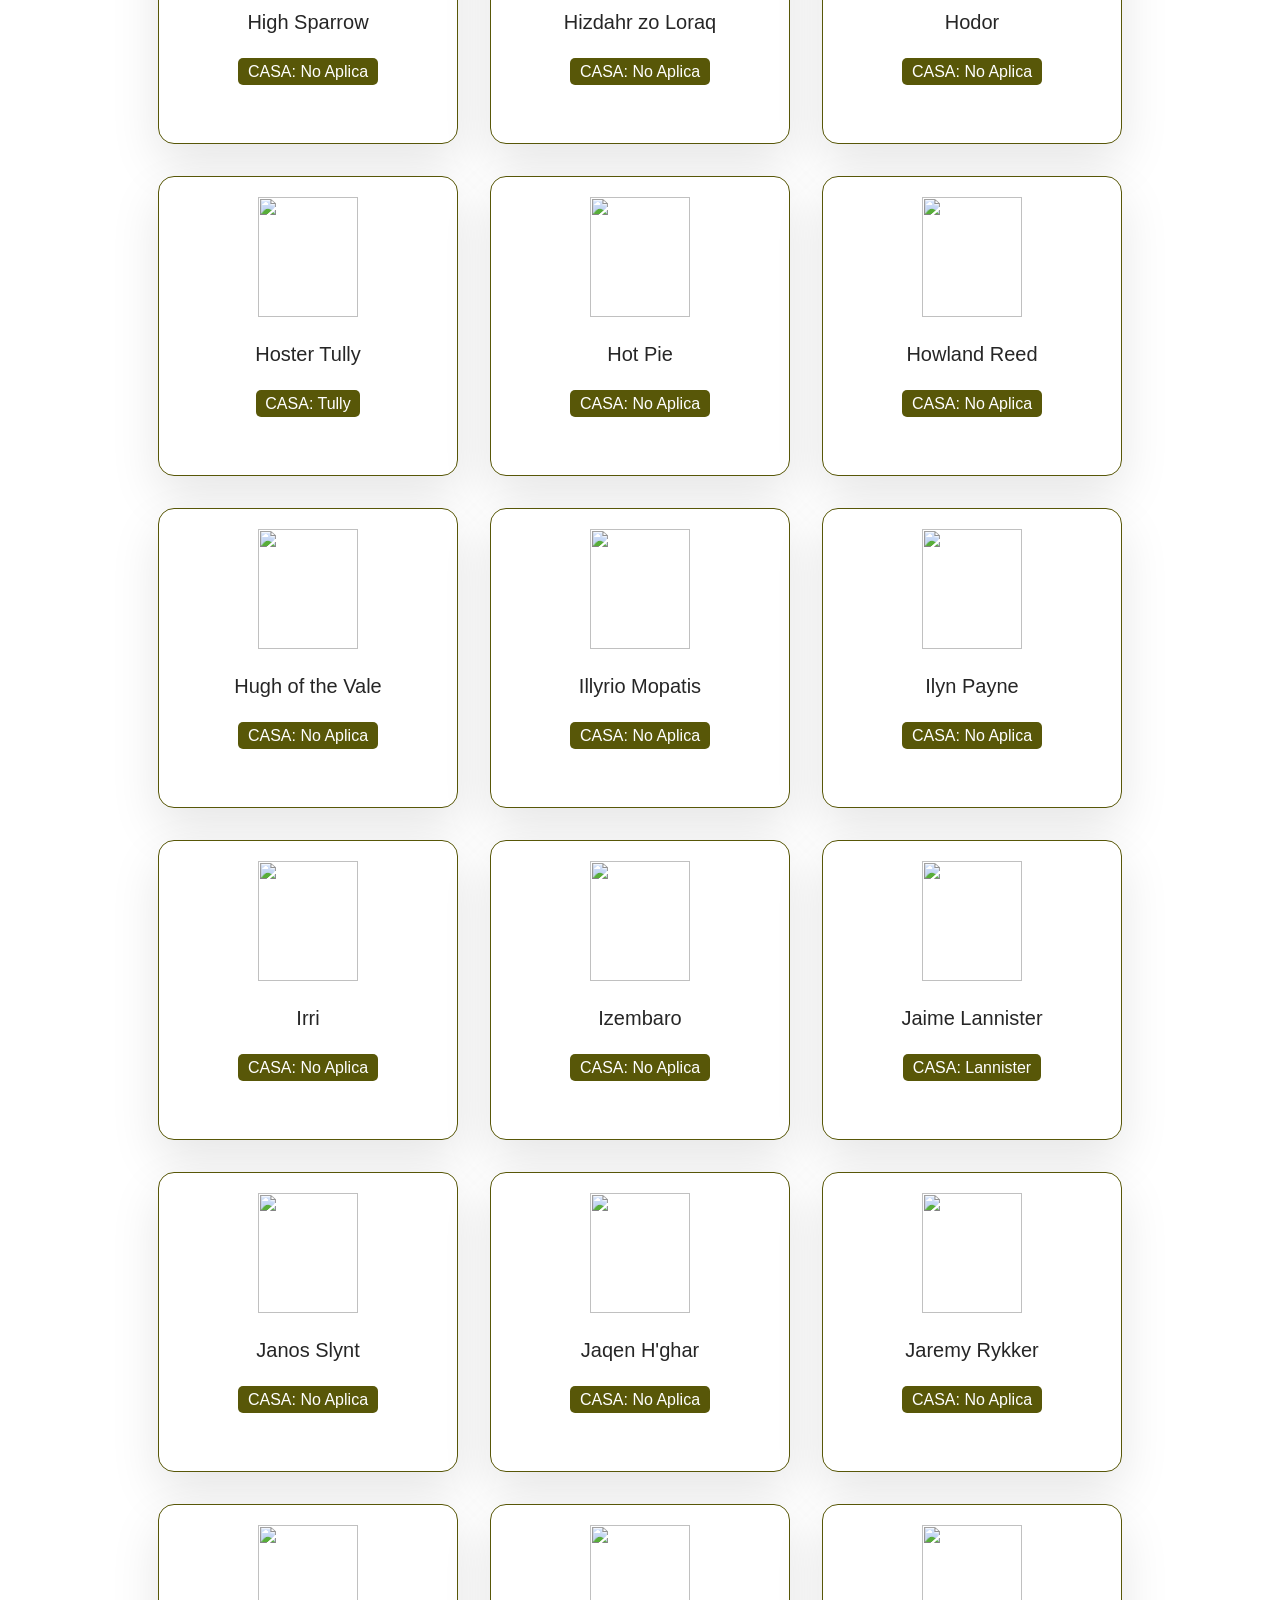
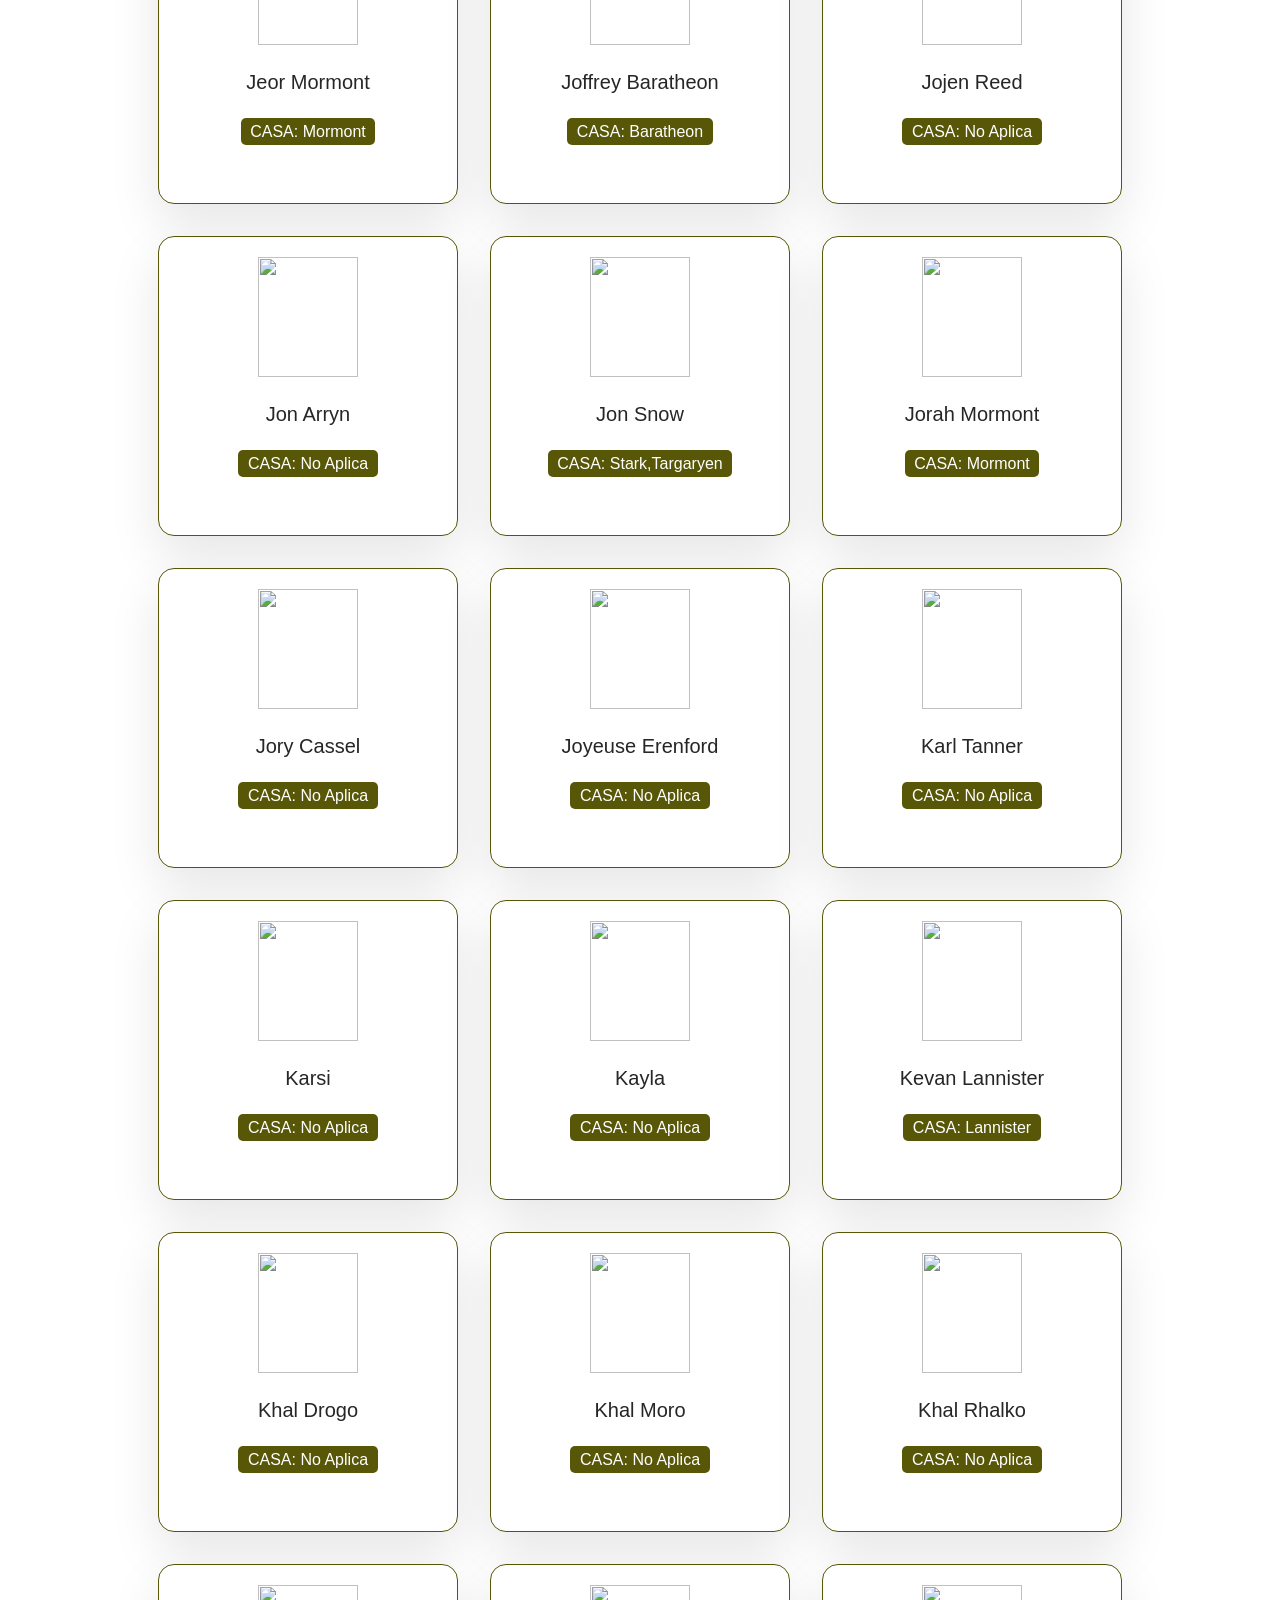
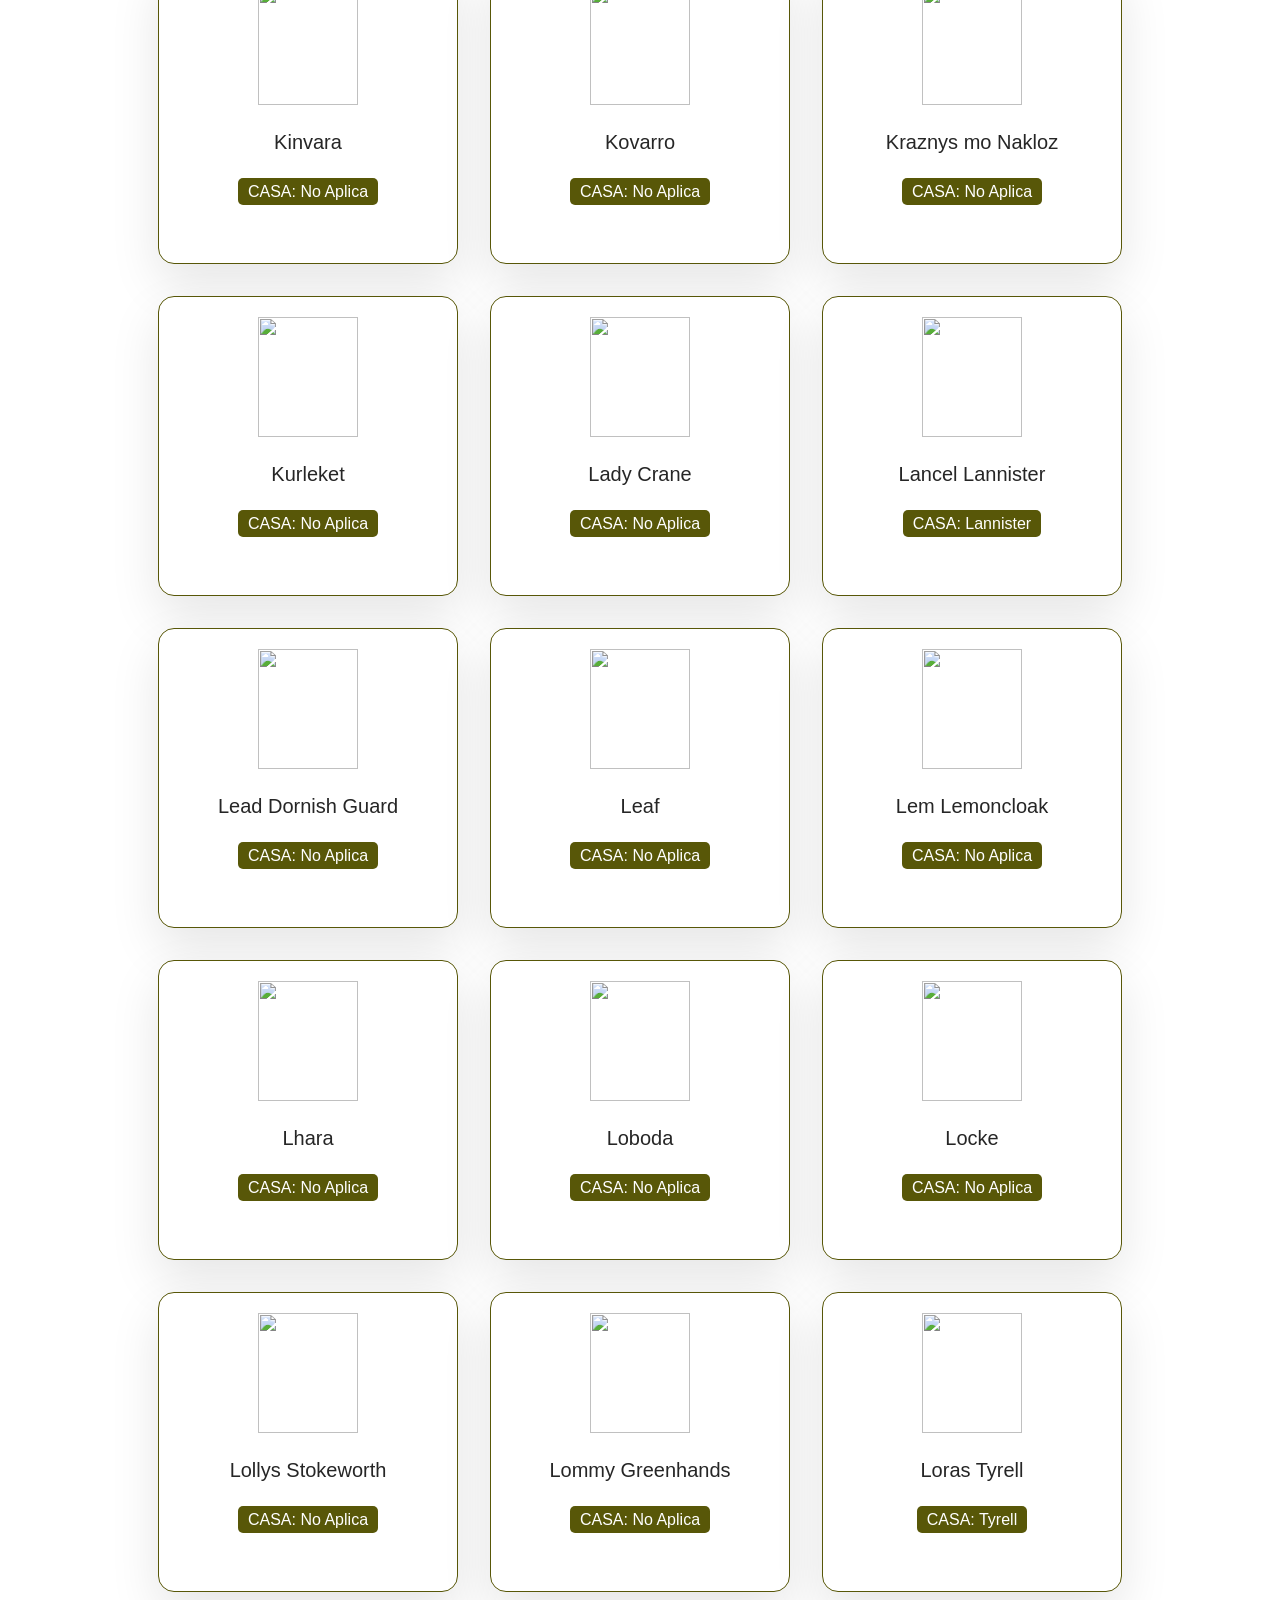
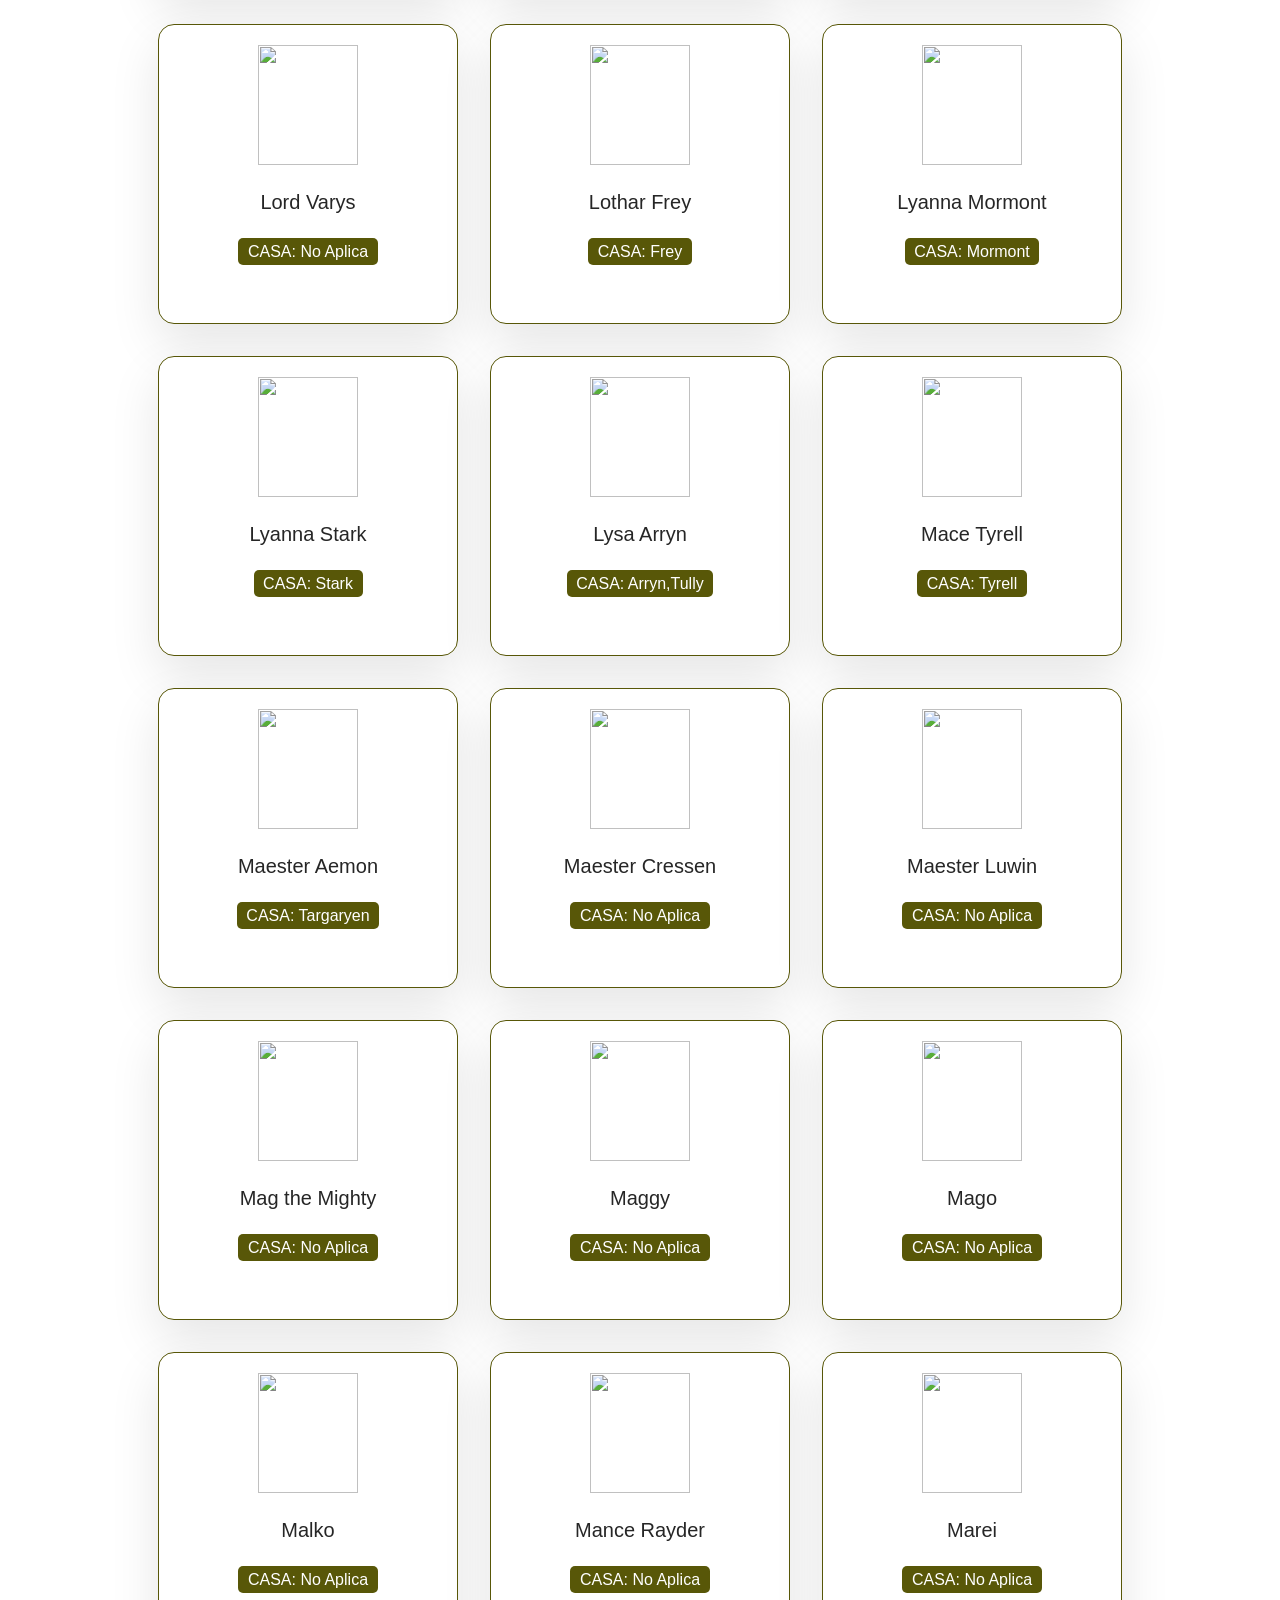
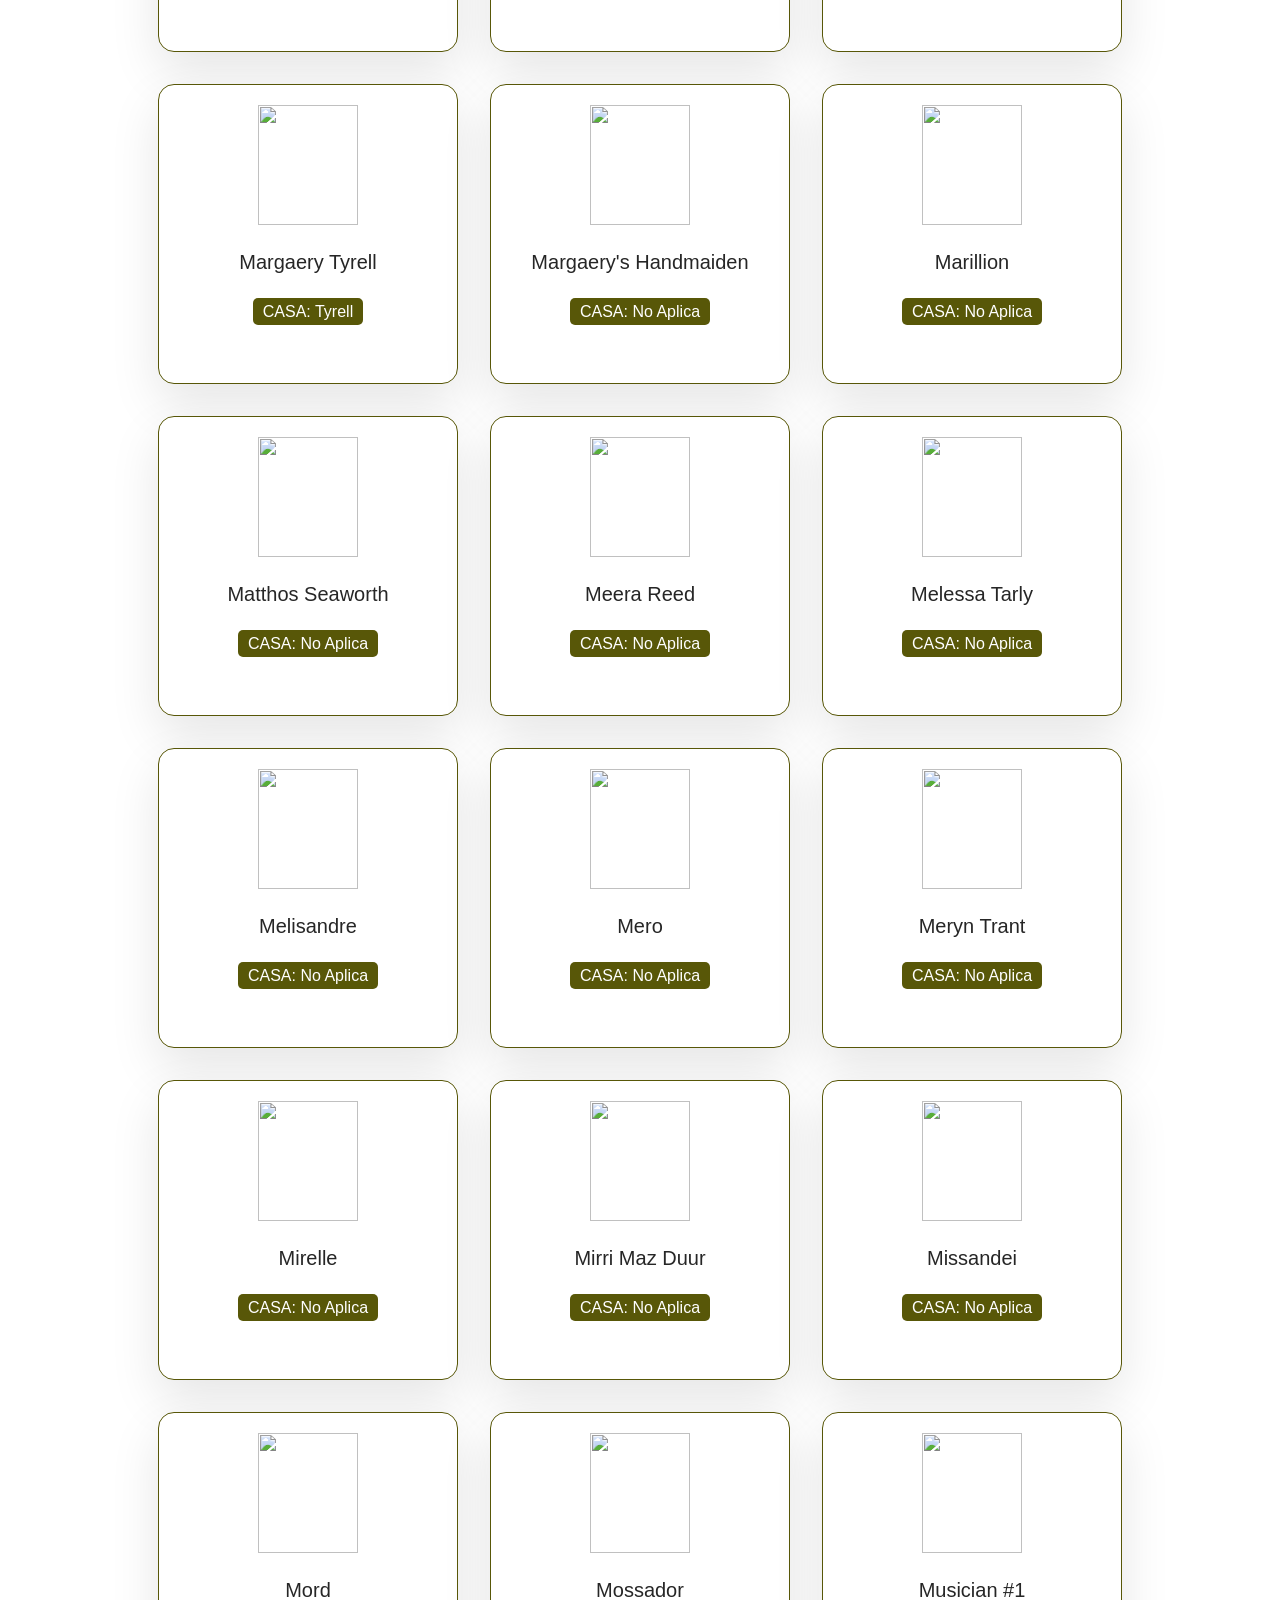
==== commit ae71759e: "correcciones CSS, botones, color, justificado" ====
--- a/index.html
+++ b/index.html
@@ -12,17 +12,25 @@
 <body>
 <header><!-- IMAGEN BACKGROUND EN CSS --></header>
   
- 
-<button id="seasons">TEMPORADAS</button>
-  <!-- Primera sección donde se puede filtrar por casa -->
+ <section  class=" col episodes">
+   <button id="seasons" class="button-group btn" >VER EPISODIOS POR TEMPORADAS
+     
+   </button></section>
+
+   <section id="characters" class=" col characters">
+      <button id="names" class="button-group btn">VER PERSONAJES 
+        
+      </button>
+    </section>
+
+
+  <!-- sección donde se puede filtrar por temporada -->
   <section id="container" class="container">
-      
-
-    <div class="col">
+      <div class="col">
       <div class="form-group">
-      <label for="season">Seleccionar Temporada:</label>
+      <label for="season">SELECCIONAR TEMPORADA</label>
       <select id="season" class="form-control">
-              <option value = "">Seleccionar Opción</option>
+              <option value = "" selected>Seleccionar Opción:</option>
               <option value="1">Temporada 1</option>
               <option value="2">Temporada 2</option>
               <option value="3">Temporada 3</option>
@@ -42,7 +50,7 @@
  
   
     
-    <!-- Nuestro contenedor de la información jalada de la DATA -->
+    <!-- Nuestro contenedor de la información jalada de la DATA. root para personajes. rootEpisodes para episodios-->
     <section id="root" class="container-fluid"></section>
     <section id="rootEpisodes" class="rootEpisodes"></section>
   
--- a/assets/css/style.css
+++ b/assets/css/style.css
@@ -68,26 +68,50 @@
         
       }
       .btn{
-        border: 1px solid gray;
-    
+        
+        background-color: #9b9a5a;
+        width: 500vw;
+        color: #fff;
+        display: flex;
+       justify-content: center;
+       box-shadow: 0px 0px 2px  black inset; 
+   
     }
 
-    .container{
+    .episodes, .characters {
+      display: flex;
+      justify-content: center;        
+    }
+
+.episodes{
+  margin-bottom: 1%;
+  margin-top:1%;
+}
+
+.container{
+  background-color: #9b9a5a;
+  border: 0.5px solid #9b9a5a;
+  border-radius: 0.5em;
+  color: #fff;
+  box-shadow: 0px 0px 2px  black inset; 
+  width: 50% !important;
+  text-align: center;
+}
+
+
+.characters, .container{
+    margin-bottom: 2%;
+}
+    .container, .rootEpisodes, .characters{
         display: none;
     }
-
-    
-    .rootEpisodes{
-        display: none;        
-        
-    }
-
-    .cardEpisodes{
-      
+ 
+    .cardEpisodes{      
     margin: 1em;
     background:rgb(255, 255, 255);
     box-shadow: 0 20px 50px rgba(0,0,0,.1);
     border-radius: 1em;
+    border: 0.5px solid #9b9a5a;
     text-align: center;
     align-content: flex-start;
     color: #585708;
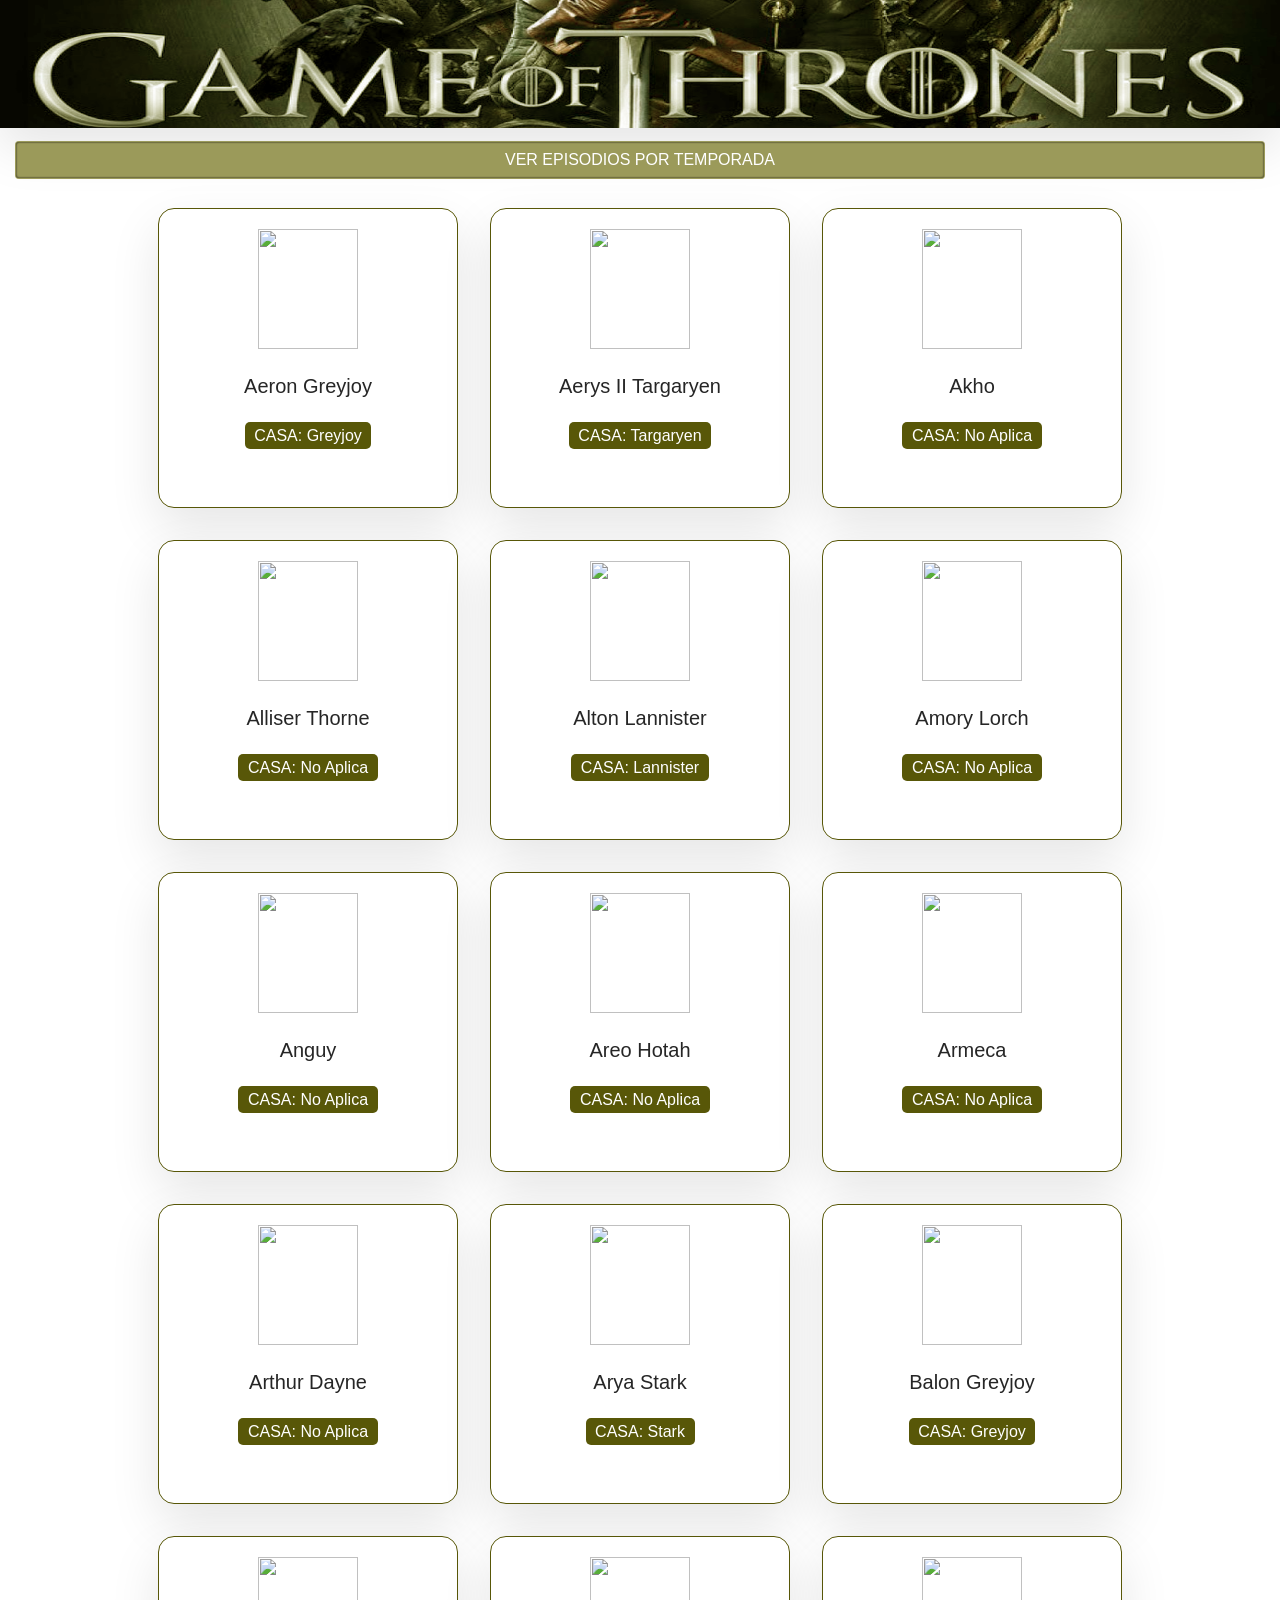
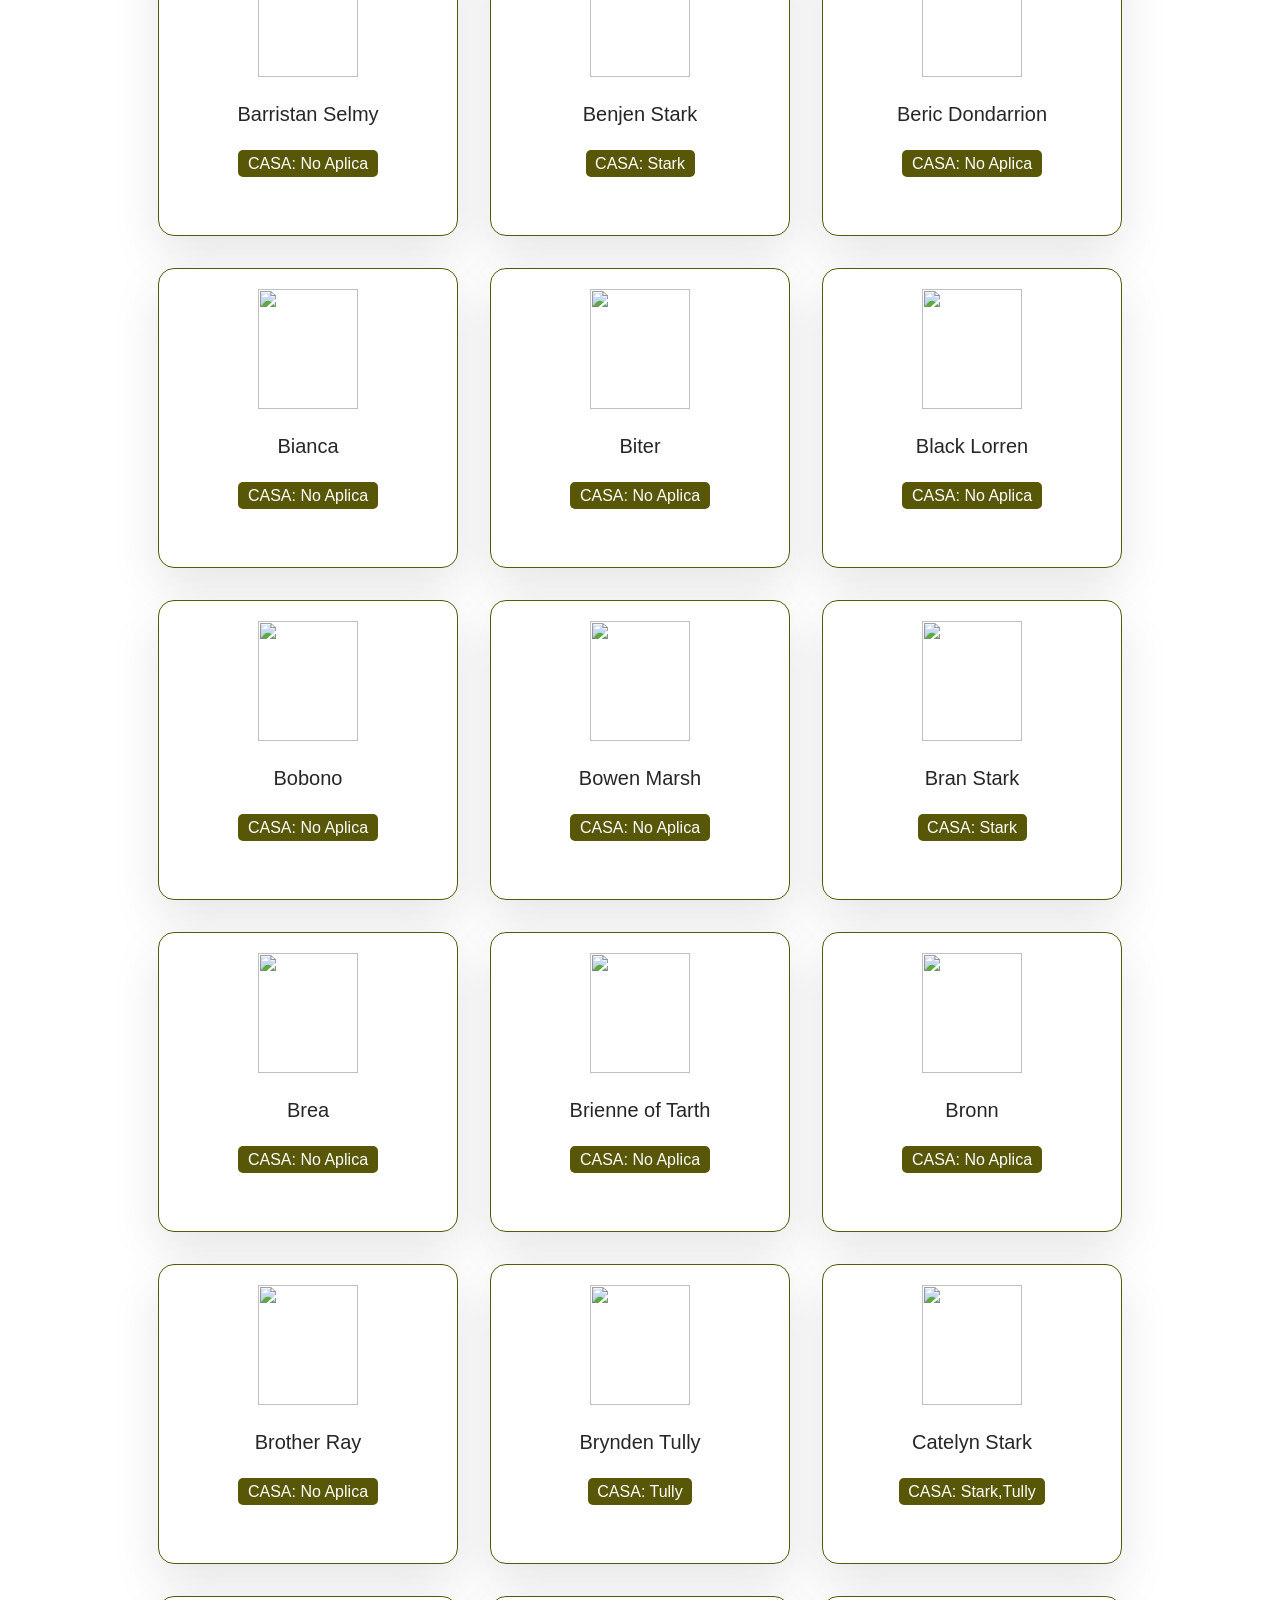
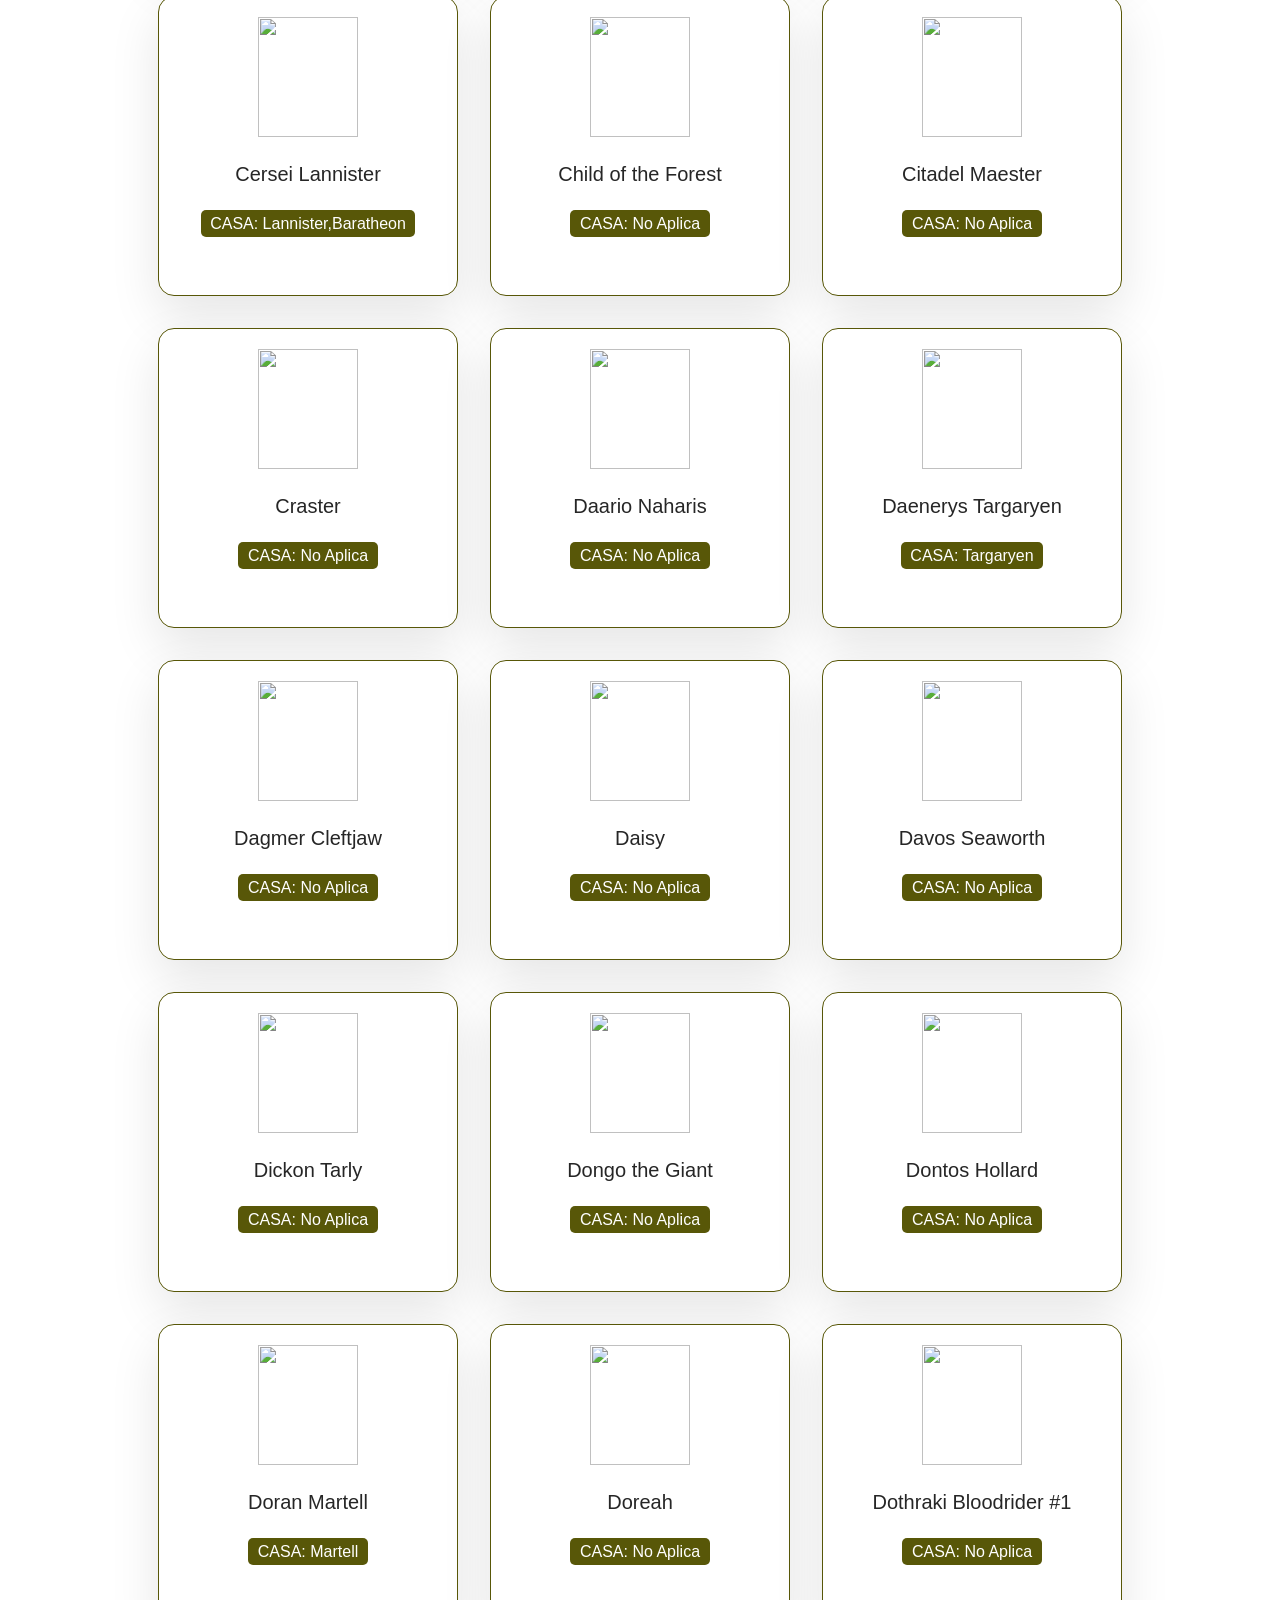
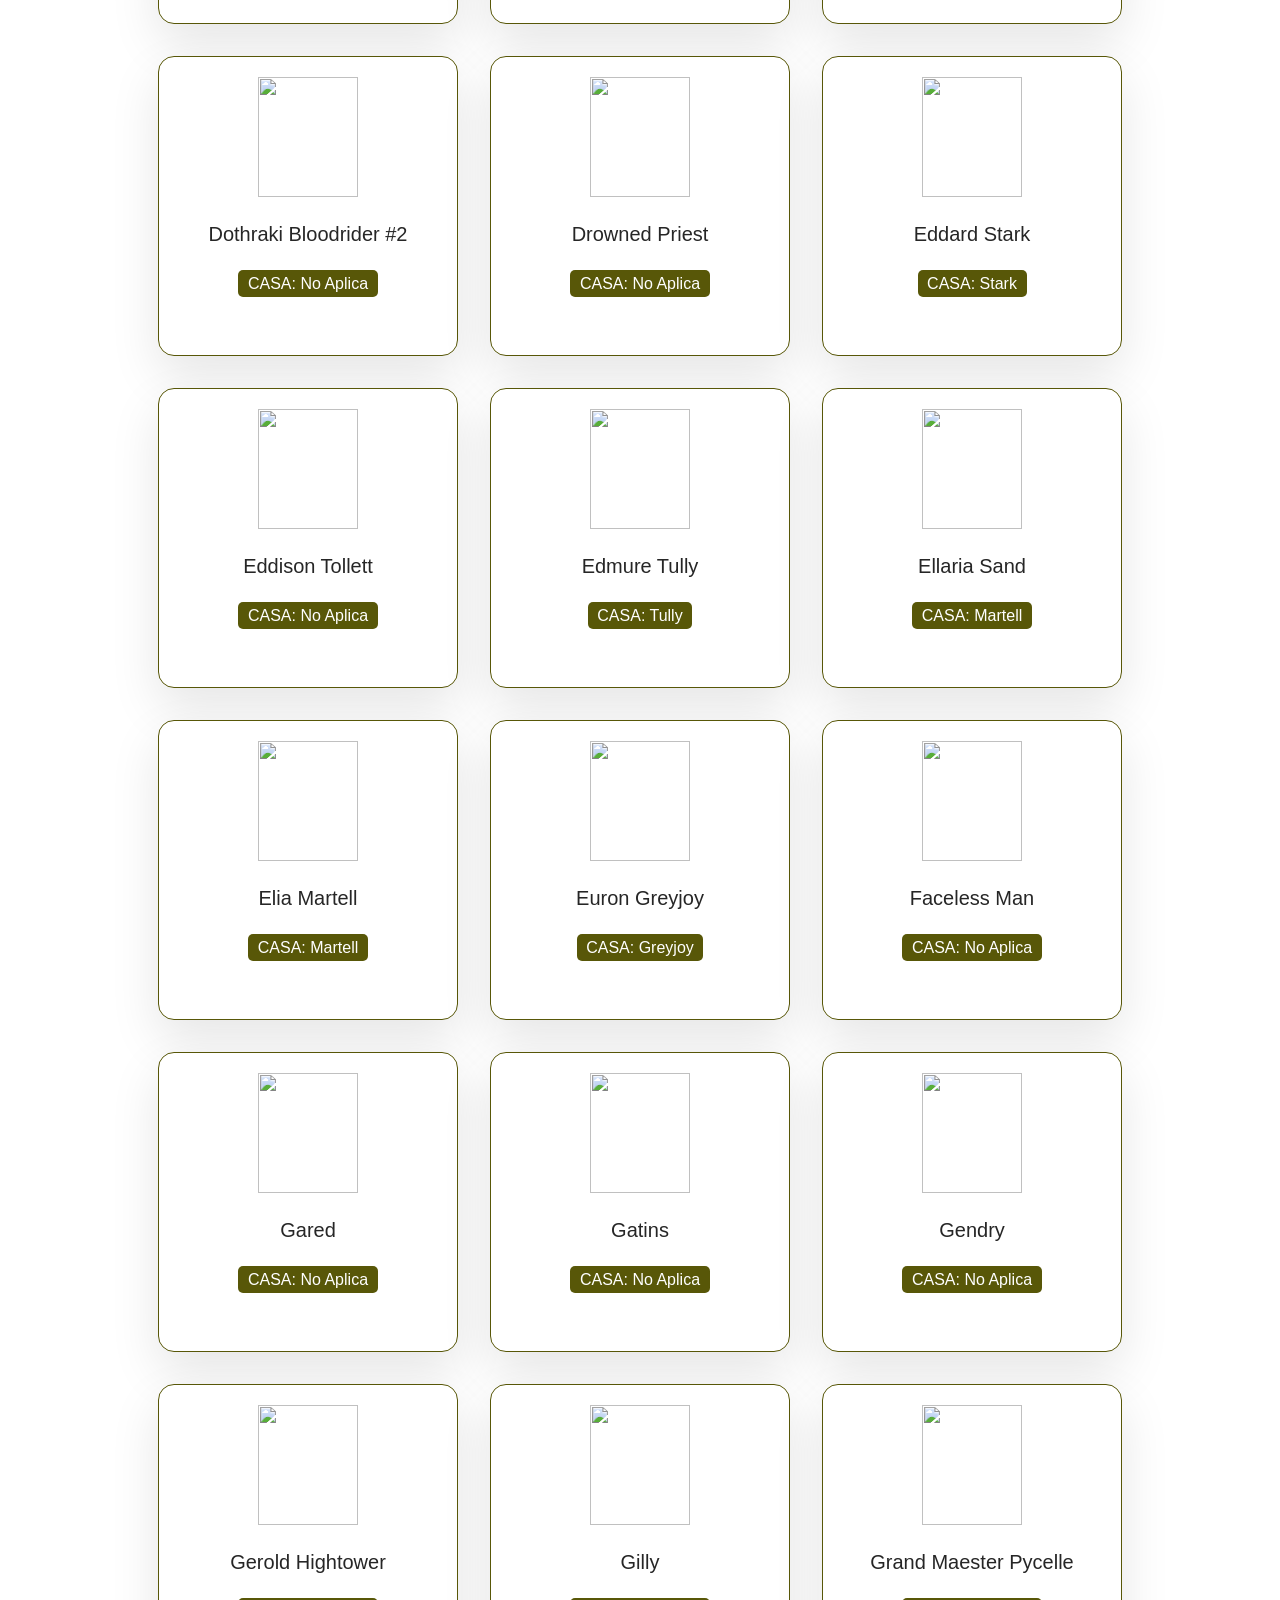
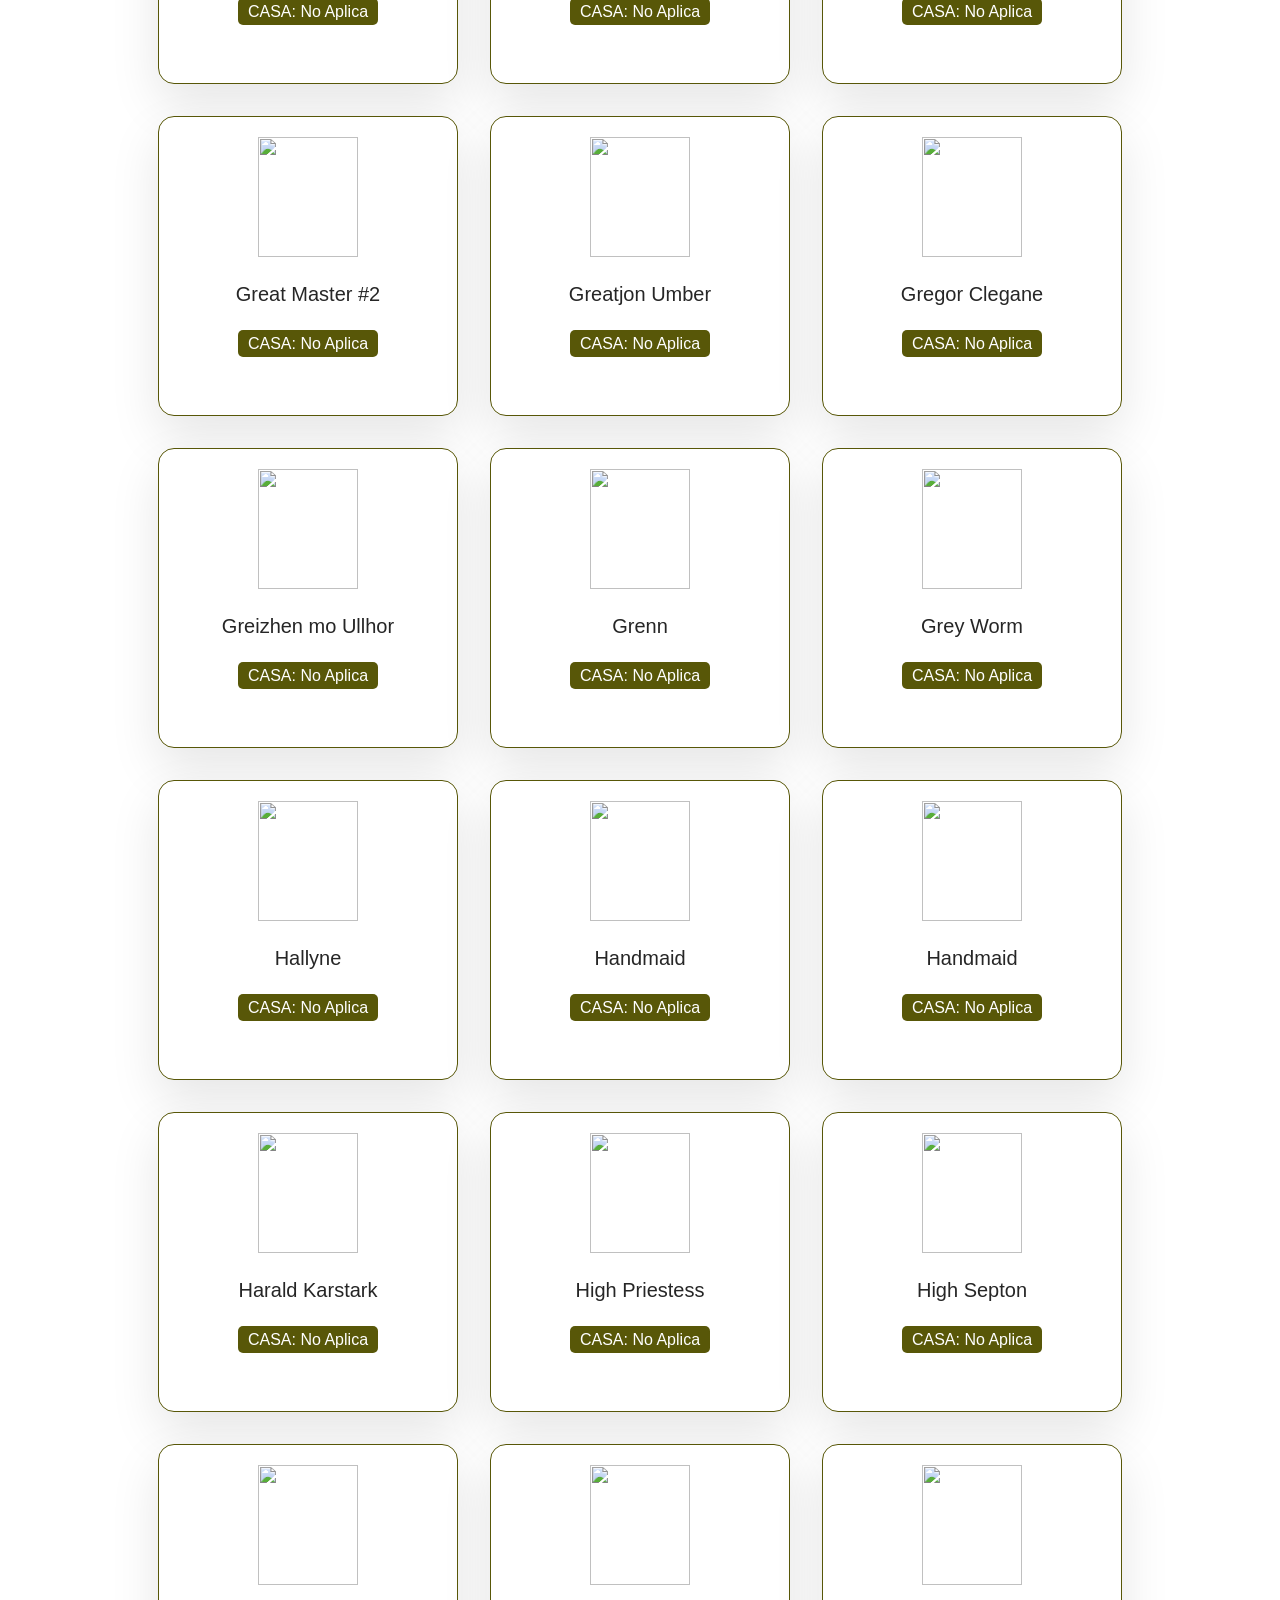
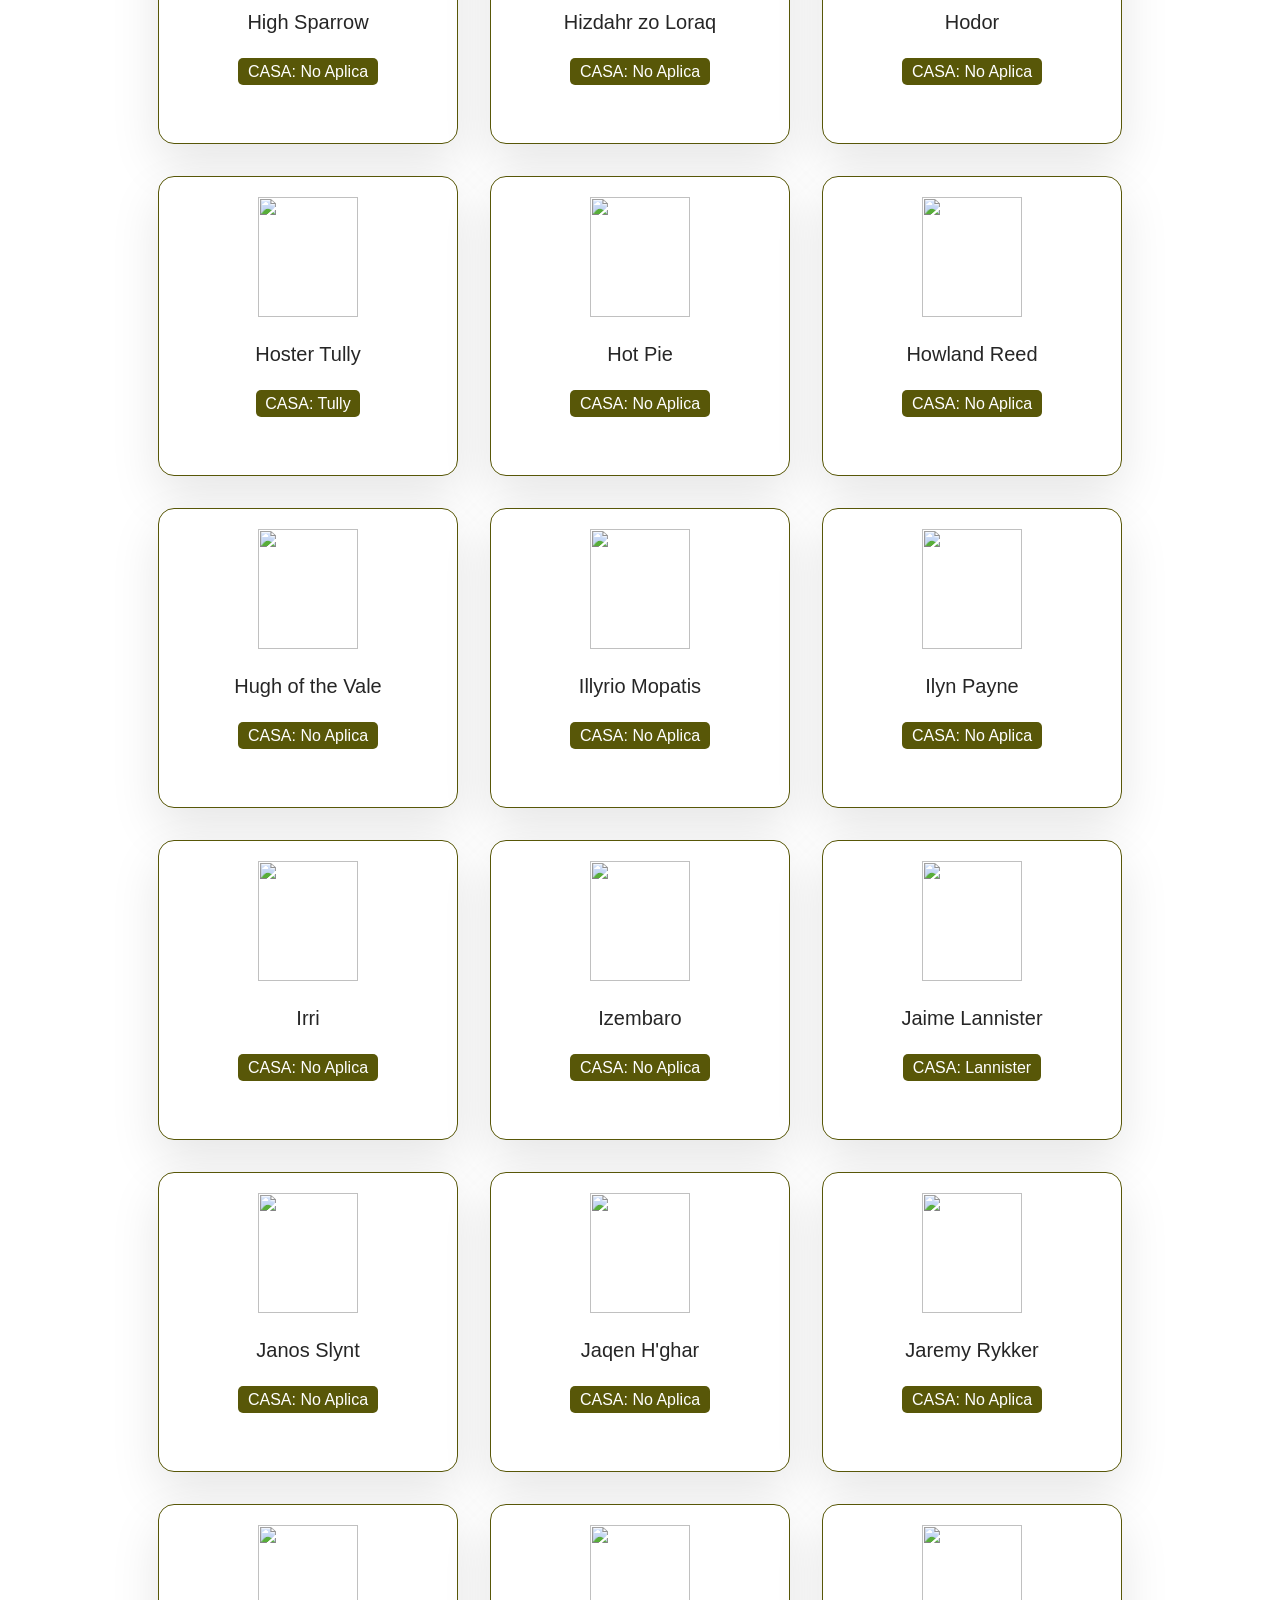
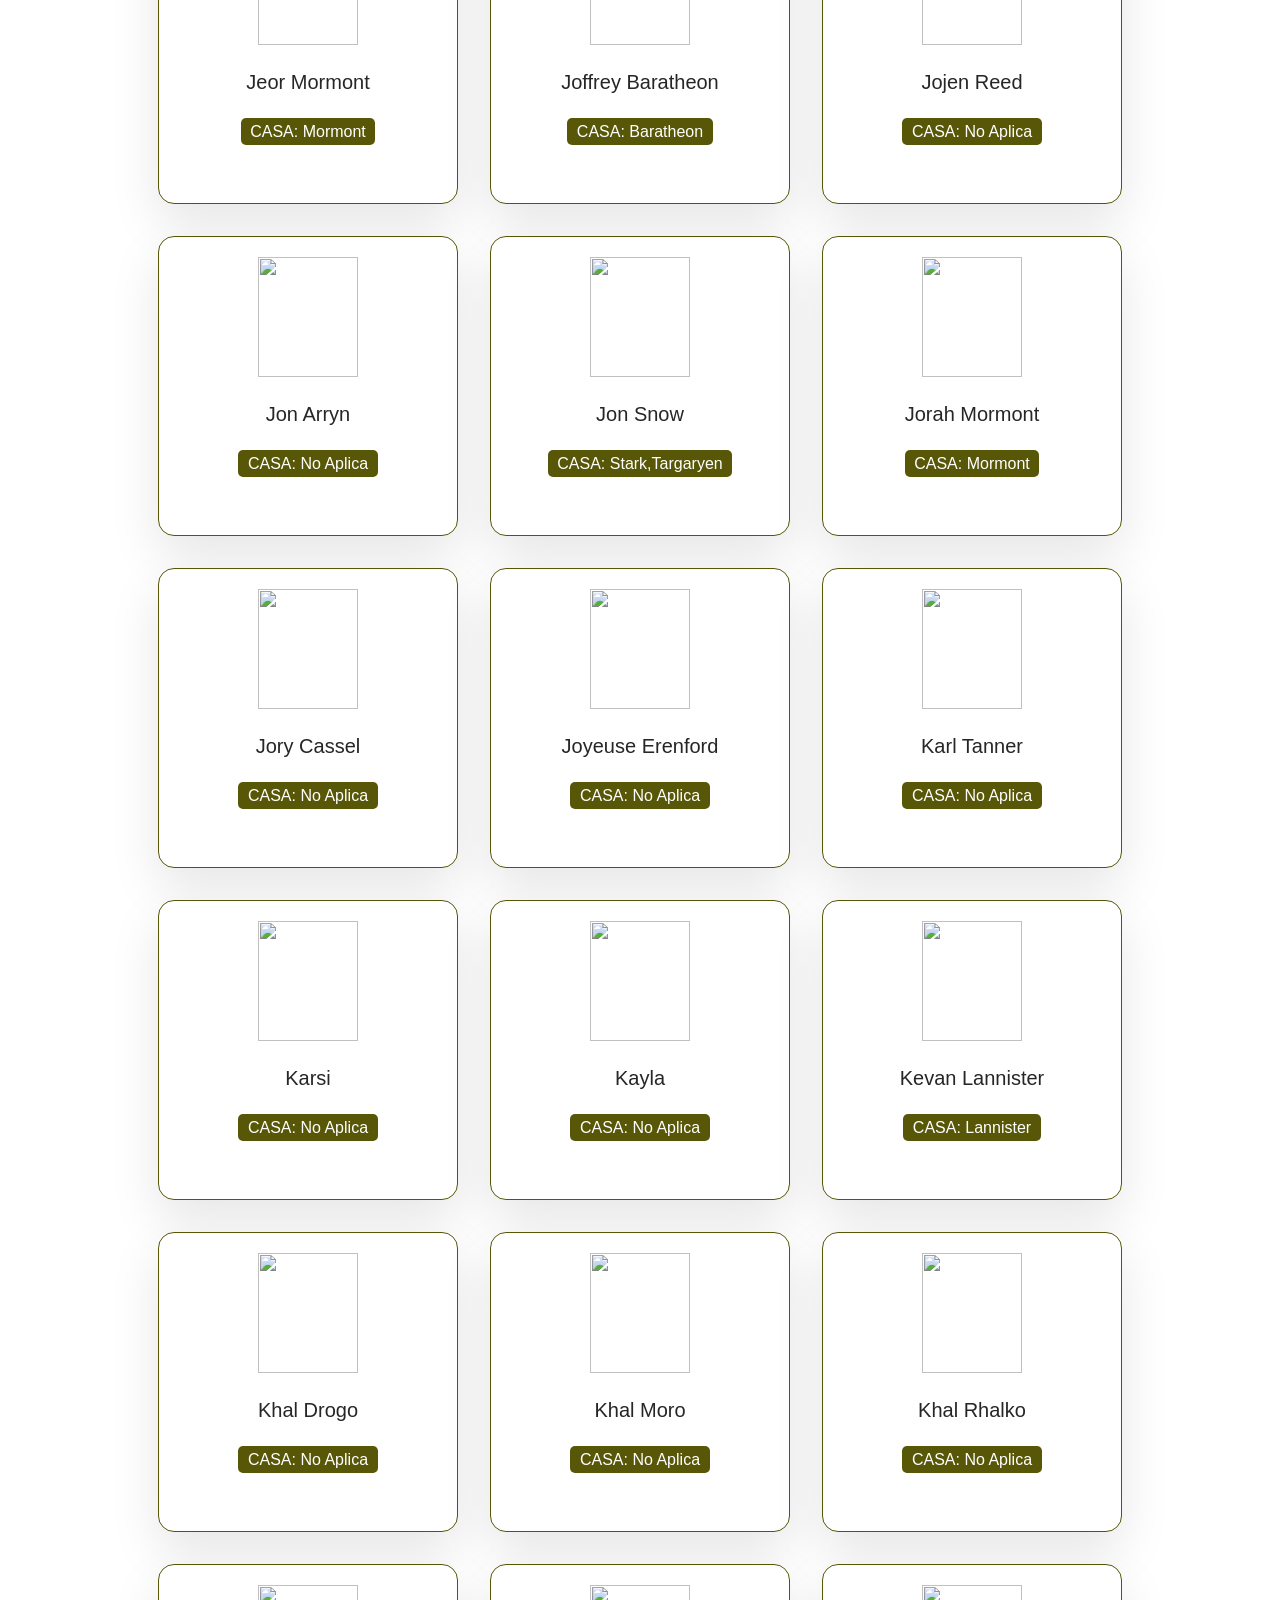
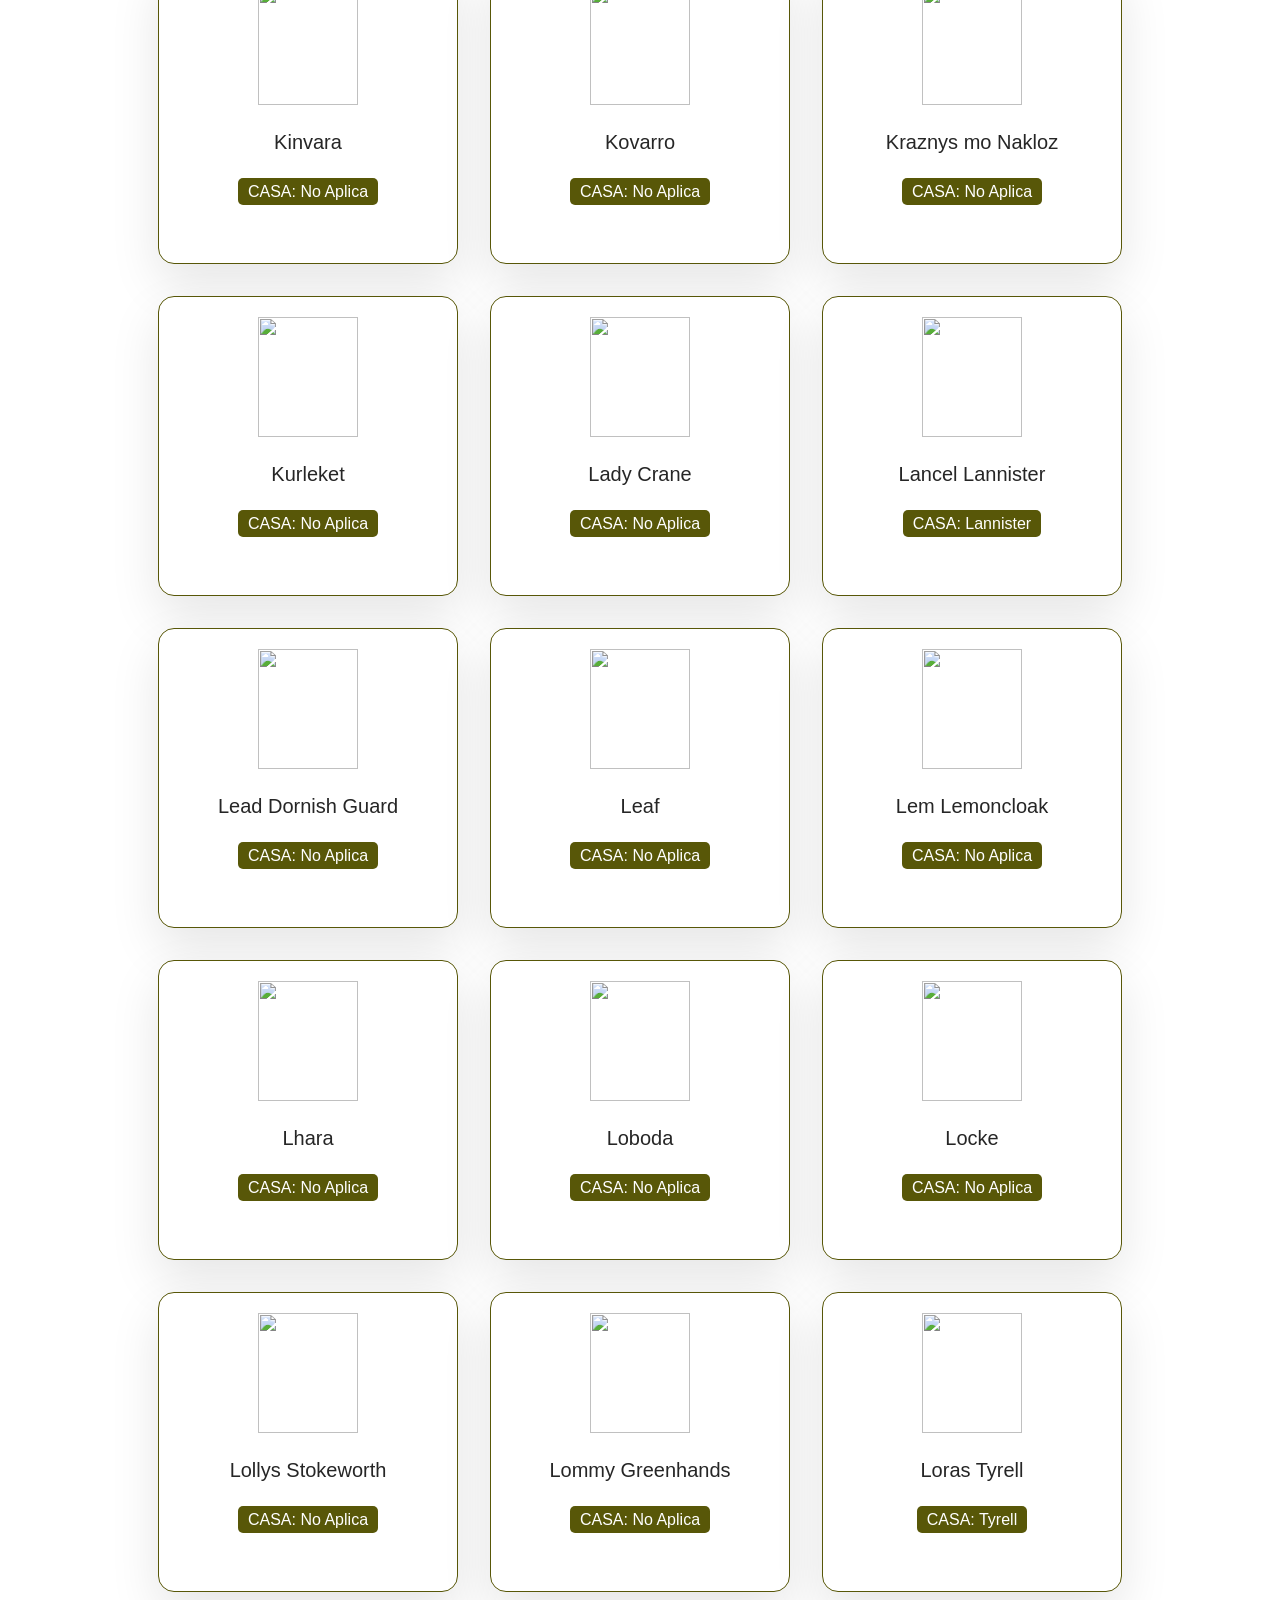
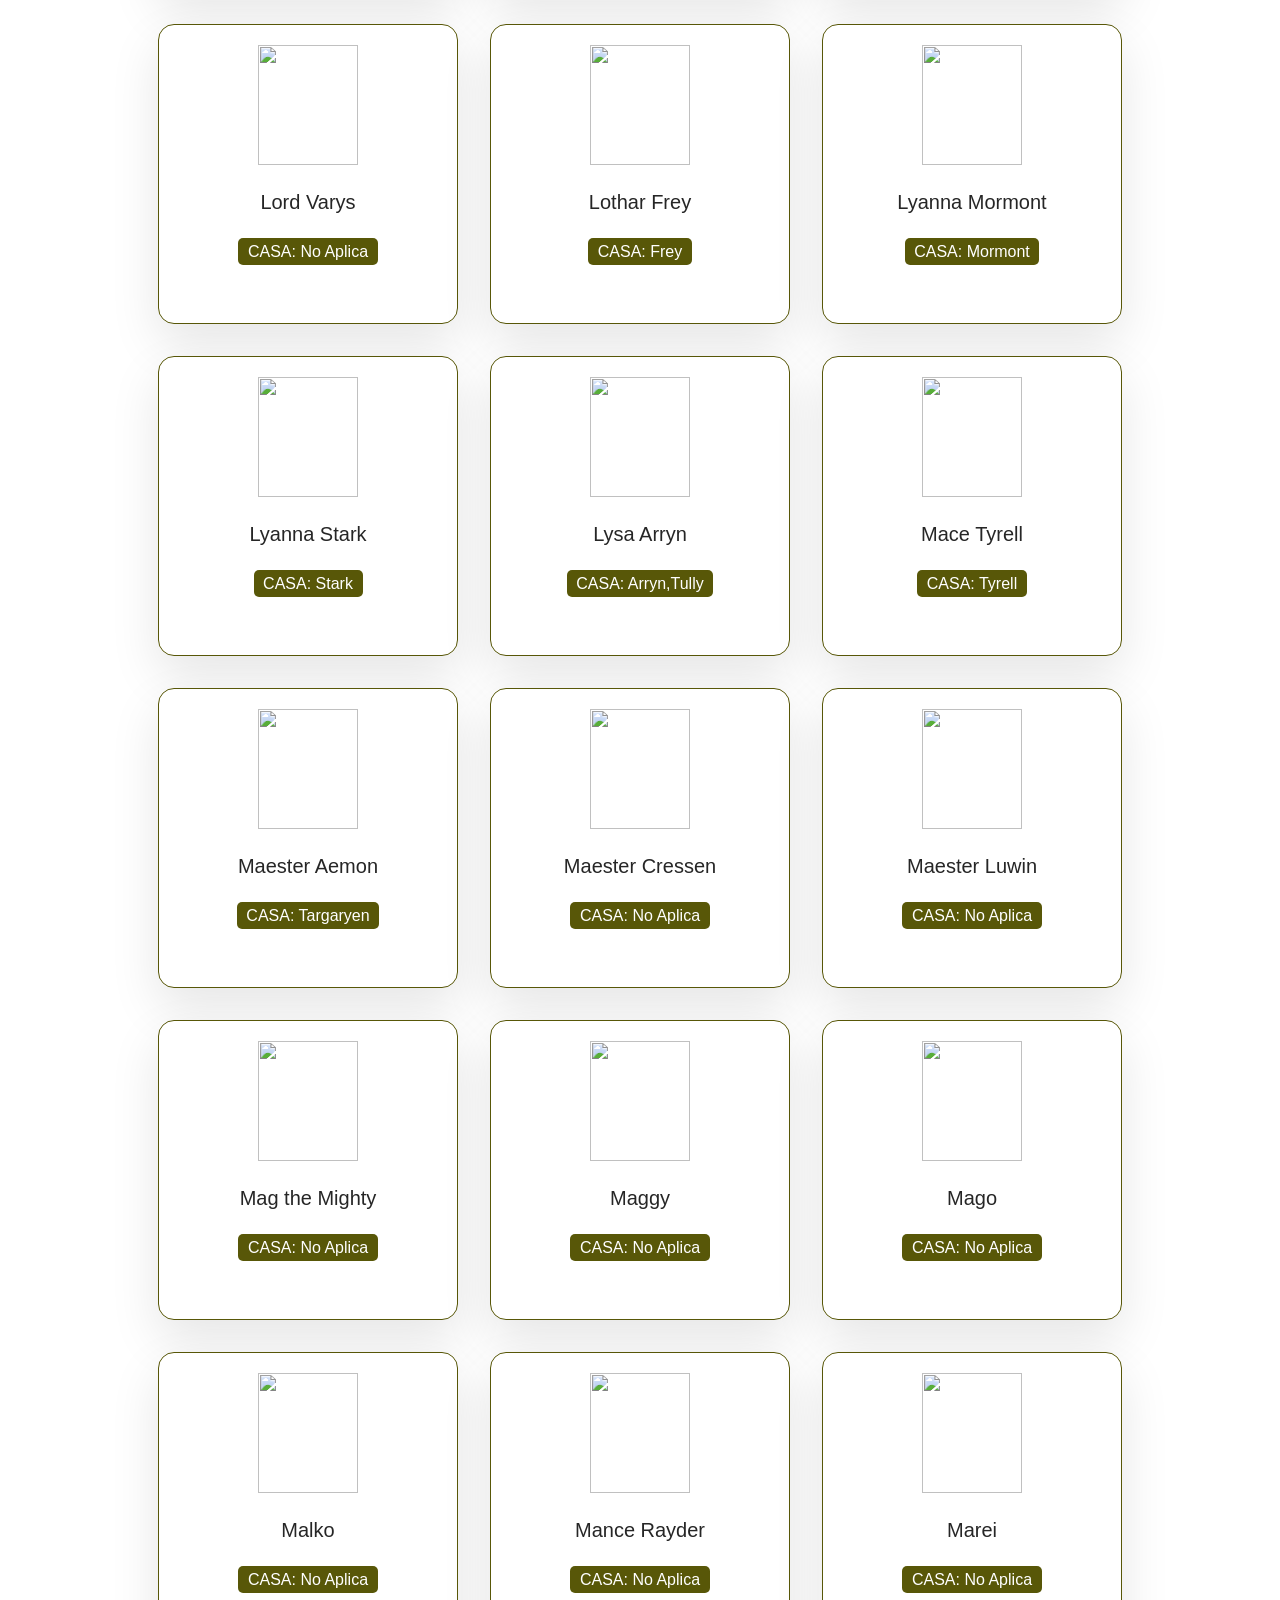
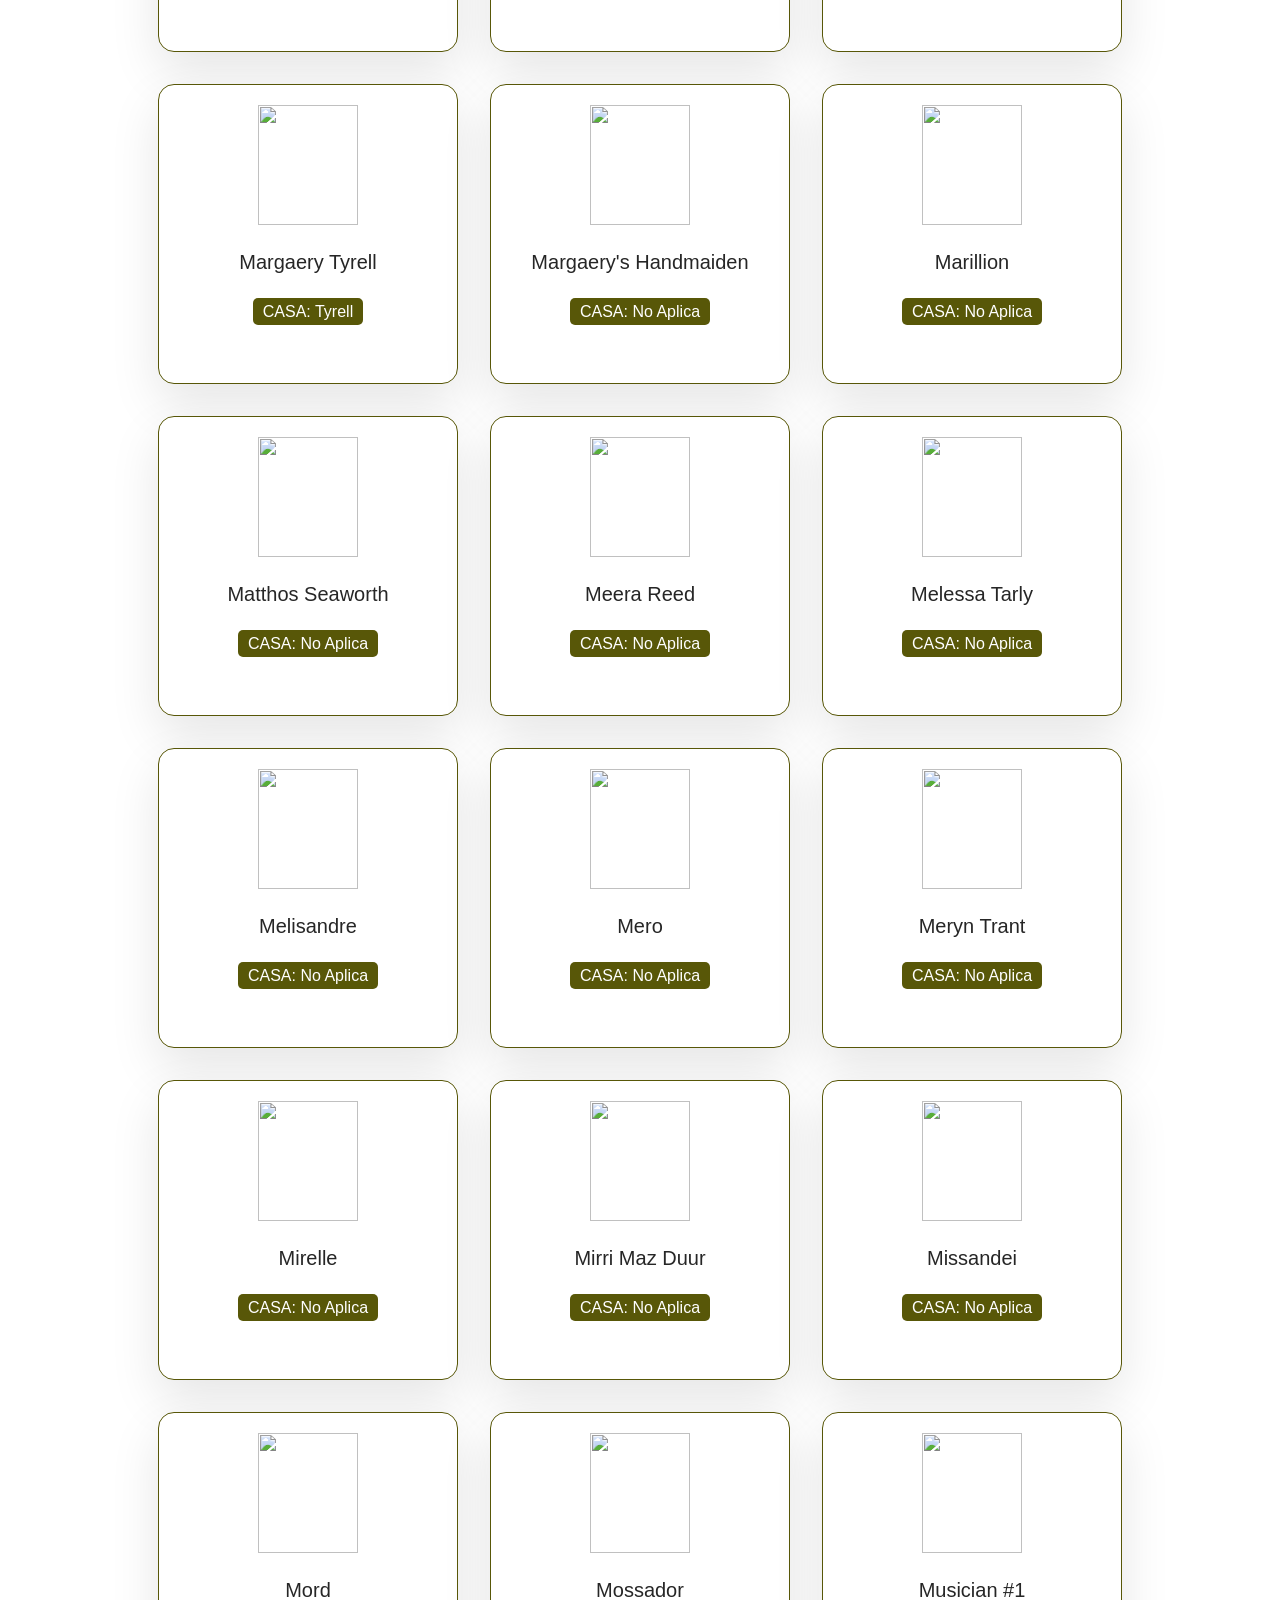
==== commit e4164017: "ordenado de codigo" ====
--- a/index.html
+++ b/index.html
@@ -1,68 +1,72 @@
 <!DOCTYPE html>
 <html lang="en">
+
 <head>
-  <meta charset="UTF-8">
-  <meta name="viewport" content="width=device-width, initial-scale=1.0">
-  <meta http-equiv="X-UA-Compatible" content="ie=edge">
-  <title>GOT</title>
-  <link rel="stylesheet" href="https://stackpath.bootstrapcdn.com/bootstrap/4.2.1/css/bootstrap.min.css" integrity="sha384-GJzZqFGwb1QTTN6wy59ffF1BuGJpLSa9DkKMp0DgiMDm4iYMj70gZWKYbI706tWS" crossorigin="anonymous">
+    <meta charset="UTF-8">
+    <meta name="viewport" content="width=device-width, initial-scale=1.0">
+    <meta http-equiv="X-UA-Compatible" content="ie=edge">
+    <title>GAME OF THRONES</title>
+    <link rel="stylesheet" href="https://stackpath.bootstrapcdn.com/bootstrap/4.2.1/css/bootstrap.min.css" integrity="sha384-GJzZqFGwb1QTTN6wy59ffF1BuGJpLSa9DkKMp0DgiMDm4iYMj70gZWKYbI706tWS" crossorigin="anonymous">
+    <link rel="stylesheet" href="./assets/css/style.css">
+</head>
 
-  <link rel="stylesheet" href="./assets/css/style.css">
-</head>
 <body>
-<header><!-- IMAGEN BACKGROUND EN CSS --></header>
-  
- <section  class=" col episodes">
-   <button id="seasons" class="button-group btn" >VER EPISODIOS POR TEMPORADAS
-     
-   </button></section>
+    <header>
+        <!-- IMAGEN BACKGROUND EN CSS -->
+    </header>
 
-   <section id="characters" class=" col characters">
-      <button id="names" class="button-group btn">VER PERSONAJES 
-        
-      </button>
+    <section class=" col episodes">
+        <button id="seasons" class="button-group btn">VER EPISODIOS POR TEMPORADA
+
+        </button></section>
+
+    <section id="characters" class=" col characters">
+        <button id="names" class="button-group btn">VER PERSONAJES
+
+        </button>
     </section>
 
 
-  <!-- sección donde se puede filtrar por temporada -->
-  <section id="container" class="container">
-      <div class="col">
-      <div class="form-group">
-      <label for="season">SELECCIONAR TEMPORADA</label>
-      <select id="season" class="form-control">
-              <option value = "" selected>Seleccionar Opción:</option>
-              <option value="1">Temporada 1</option>
-              <option value="2">Temporada 2</option>
-              <option value="3">Temporada 3</option>
-              <option value="4">Temporada 4</option>
-              <option value="5">Temporada 5</option>
-              <option value="6">Temporada 6</option>
-              <option value="7">Temporada 7</option>
-              <option value="8">Temporada 8</option>
-      </select>
-      </div>
-    </div>
+    <!-- sección donde se puede filtrar por temporada -->
+    <section id="container" class="container">
+        <div class="col">
+            <div class="form-group">
+                <label for="season">SELECCIONAR TEMPORADA</label>
+                <select id="season" class="form-control">
+                    <option value="" selected>Seleccionar Opción:</option>
+                    <option value="1">Temporada 1</option>
+                    <option value="2">Temporada 2</option>
+                    <option value="3">Temporada 3</option>
+                    <option value="4">Temporada 4</option>
+                    <option value="5">Temporada 5</option>
+                    <option value="6">Temporada 6</option>
+                    <option value="7">Temporada 7</option>
+                    <option value="8">Temporada 8</option>
+                </select>
+            </div>
+        </div>
 
-  </section>
-  
+    </section>
 
-  
- 
-  
-    
+
+
+
+
     <!-- Nuestro contenedor de la información jalada de la DATA. root para personajes. rootEpisodes para episodios-->
     <section id="root" class="container-fluid"></section>
     <section id="rootEpisodes" class="rootEpisodes"></section>
-  
-    
-    <footer></footer>
+
+
+    <footer>
+        <!--IMAGEN BACKGROUND AGREGADA EN CSS-->
+    </footer>
 
     <!-- Select con opciones que se manejarán desde el DOM -->
-     <!--
+    <!--
 
       <section id="season" class="season">
   <nav  aria-label="..."> -->
-   <!-- <div class="button-group justify-content-center btn">
+    <!-- <div class="button-group justify-content-center btn">
       <button  class="btn btn-primary" data-value="1">Temporada 1</button>
       <button class="btn" data-value="2">Temporada 2</button>
       <button class="btn" data-value="3">Temporada 3</button>
@@ -72,10 +76,10 @@
       <button class="btn" data-value="7">Temporada 7</button>
       <button class="btn" data-value="8">Temporada 8</button>
     </div>-->
-  <!-- </nav> -->
-    
-     <!-- TEMPLATE DE COMO QUIERO QUE SE VEA -->
-  
+    <!-- </nav> -->
+
+    <!-- TEMPLATE DE COMO QUIERO QUE SE VEA -->
+
     <!--
     <section class="container-fluid">
       <div class="card">
@@ -92,18 +96,19 @@
       </div>
     </section
     -->
-    
-  
+
+
     <!-- jQuery para bootstrap -->
     <script src="https://code.jquery.com/jquery-3.3.1.slim.min.js" integrity="sha384-q8i/X+965DzO0rT7abK41JStQIAqVgRVzpbzo5smXKp4YfRvH+8abtTE1Pi6jizo" crossorigin="anonymous"></script>
     <!-- CDN Bootstrap -->
     <script src="https://stackpath.bootstrapcdn.com/bootstrap/4.2.1/js/bootstrap.min.js" integrity="sha384-B0UglyR+jN6CkvvICOB2joaf5I4l3gm9GU6Hc1og6Ls7i6U/mkkaduKaBhlAXv9k" crossorigin="anonymous"></script>
     <!-- Mis scripts -->
-  
-  <script src="./assets/data/data.js"></script>
-  <script src="./assets/data/episodes.js"></script>
-  <script src="./assets/js/app.js"></script>
-  <script src="./assets/js/main.js"></script>
-  <script src="./assets/js/mainEpisodes.js"></script>
+
+    <script src="./assets/data/data.js"></script>
+    <script src="./assets/data/episodes.js"></script>
+    <script src="./assets/js/app.js"></script>
+    <script src="./assets/js/main.js"></script>
+    <script src="./assets/js/mainEpisodes.js"></script>
 </body>
+
 </html>
--- a/assets/css/style.css
+++ b/assets/css/style.css
@@ -1,123 +1,144 @@
 /* Estilos tarjetas */
 
-.container-fluid {
-    display: flex;
-    justify-content: center;
-    flex-direction: row;
-    align-content: flex-end;
-    flex-wrap: wrap;
-    align-items: baseline;
-  }
-  
-  .card {
-    width: 300px;
-    height: 300px;
-    margin: 1em;
-    background:rgb(255, 255, 255);
-    border: 1px solid #585708;
-    box-shadow: 0 20px 50px rgba(0,0,0,.1);
-    border-radius: 1em;
-    text-align: center;
-    align-content: flex-start;
-  }
-  
-  .card .box {
-    text-align: center;
-    padding: 1.25em;
-    width: 100%;
-  }
-  .card .box .img {
-    width: 100px;
-    height: 120px;
-    margin: 0 auto;
-  }
-  .card .box .img img {
-    width: 100%;
-    height: 100%;
-  }
-  .card .box h2 {
-    font-size: 20px;
-    color: #262626;
-    margin: 1.25em auto;
-  }
-  .card .box h2 span {
-    font-size: 16px;
-    background: #585708;
-    color: #fff;
-    display: inline-block;
-    padding: 0.25em 0.6em;
-    border-radius: 5px;
-  }
-  .card .box p {
-    color: #262626;
-  }
-  .card .box span {
-    display: inline-flex;
-  }
-
-  /*OTROS*/
-  header{
-      background-image: url(../imagenes/thrones.png);
-     
-        height: 10vw;
-        width: 100%;  
-        
-        background-size: 100% 100%;
-        background-repeat: no-repeat;
-        box-shadow: 0 20px 50px rgba(0,0,0,.1);
-        
-      }
-      .btn{
-        
-        background-color: #9b9a5a;
-        width: 500vw;
-        color: #fff;
-        display: flex;
-       justify-content: center;
-       box-shadow: 0px 0px 2px  black inset; 
-   
-    }
-
-    .episodes, .characters {
-      display: flex;
-      justify-content: center;        
-    }
-
-.episodes{
-  margin-bottom: 1%;
-  margin-top:1%;
+* {
+  margin: 0%;
+  padding: 0%;
 }
 
-.container{
+.container-fluid {
+  display: flex;
+  justify-content: center;
+  flex-direction: row;
+  align-content: flex-end;
+  flex-wrap: wrap;
+  align-items: baseline;
+}
+
+.card {
+  width: 300px;
+  height: 300px;
+  margin: 1em;
+  background: rgb(255, 255, 255);
+  border: 1px solid #585708;
+  box-shadow: 0 20px 50px rgba(0, 0, 0, .1);
+  border-radius: 1em;
+  text-align: center;
+  align-content: flex-start;
+}
+
+.card .box {
+  text-align: center;
+  padding: 1.25em;
+  width: 100%;
+}
+
+.card .box .img {
+  width: 100px;
+  height: 120px;
+  margin: 0 auto;
+}
+
+.card .box .img img {
+  width: 100%;
+  height: 100%;
+}
+
+.card .box h2 {
+  font-size: 20px;
+  color: #262626;
+  margin: 1.25em auto;
+}
+
+.card .box h2 span {
+  font-size: 16px;
+  background: #585708;
+  color: #fff;
+  display: inline-block;
+  padding: 0.25em 0.6em;
+  border-radius: 5px;
+}
+
+.card .box p {
+  color: #262626;
+}
+
+.card .box span {
+  display: inline-flex;
+}
+
+/*OTROS*/
+header {
+  background-image: url(../imagenes/thrones.png);
+
+  height: 10vw;
+  width: 100%;
+
+  background-size: 100% 100%;
+  background-repeat: no-repeat;
+  box-shadow: 0 20px 50px rgba(0, 0, 0, .1);
+
+}
+
+.btn {
+
+  background-color: #9b9a5a;
+  width: 500vw;
+  color: #fff;
+  display: flex;
+  justify-content: center;
+  box-shadow: 0px 0px 2px black inset;
+
+}
+
+.episodes,
+.characters {
+  display: flex;
+  justify-content: center;
+}
+
+.episodes {
+  margin-bottom: 1%;
+  margin-top: 1%;
+}
+
+.container {
   background-color: #9b9a5a;
   border: 0.5px solid #9b9a5a;
   border-radius: 0.5em;
   color: #fff;
-  box-shadow: 0px 0px 2px  black inset; 
+  box-shadow: 0px 0px 2px black inset;
   width: 50% !important;
   text-align: center;
 }
 
+footer {
+  background-image: url(../imagenes/houses.png);
+  height: 10vw;
+  width: 100%;
 
-.characters, .container{
-    margin-bottom: 2%;
+  background-size: 100% 100%;
+  background-repeat: no-repeat;
+  box-shadow: 0 20px 50px rgba(0, 0, 0, .1);
 }
-    .container, .rootEpisodes, .characters{
-        display: none;
-    }
- 
-    .cardEpisodes{      
-    margin: 1em;
-    background:rgb(255, 255, 255);
-    box-shadow: 0 20px 50px rgba(0,0,0,.1);
-    border-radius: 1em;
-    border: 0.5px solid #9b9a5a;
-    text-align: center;
-    align-content: flex-start;
-    color: #585708;
-    }
 
+.characters,
+.container {
+  margin-bottom: 2%;
+}
 
+.container,
+.rootEpisodes,
+.characters {
+  display: none;
+}
 
-   
-  +.cardEpisodes {
+  margin: 1em;
+  background: rgb(255, 255, 255);
+  box-shadow: 0 20px 50px rgba(0, 0, 0, .1);
+  border-radius: 1em;
+  border: 0.5px solid #9b9a5a;
+  text-align: center;
+  align-content: flex-start;
+  color: #585708;
+}
